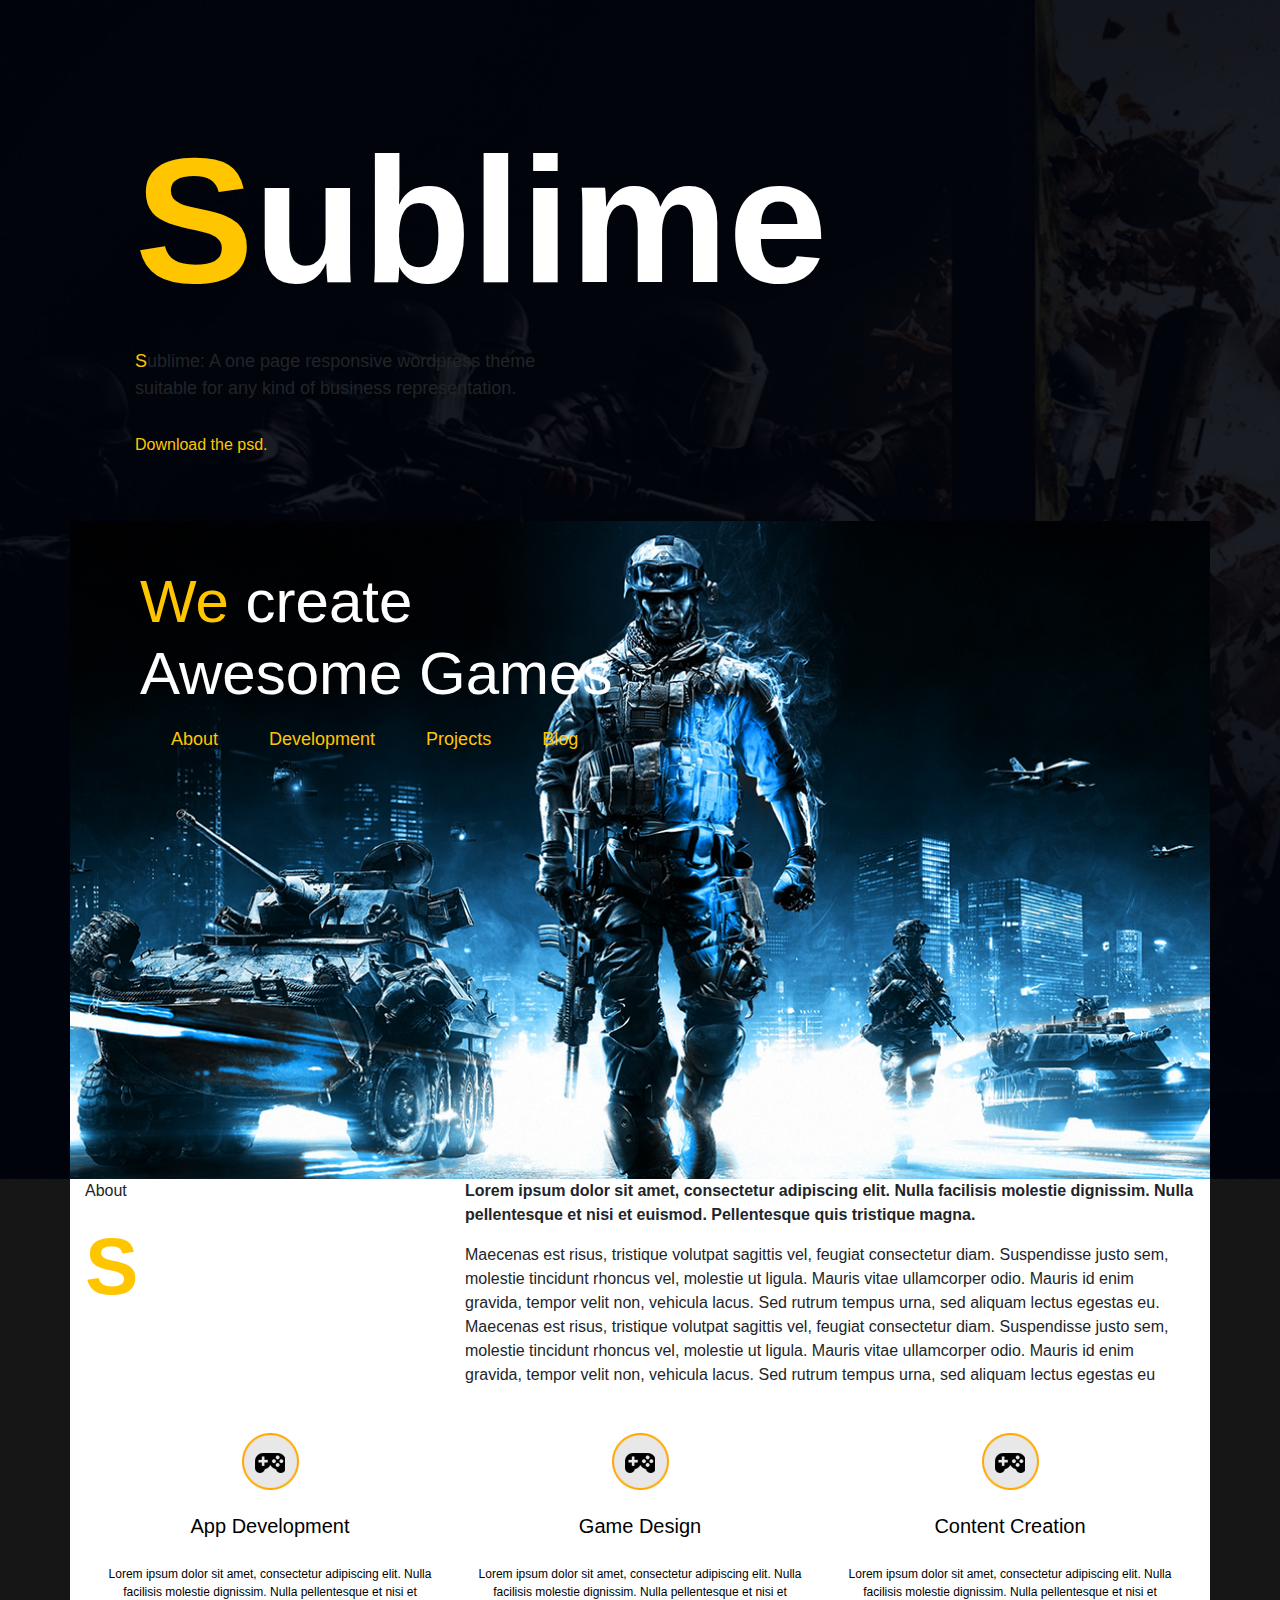
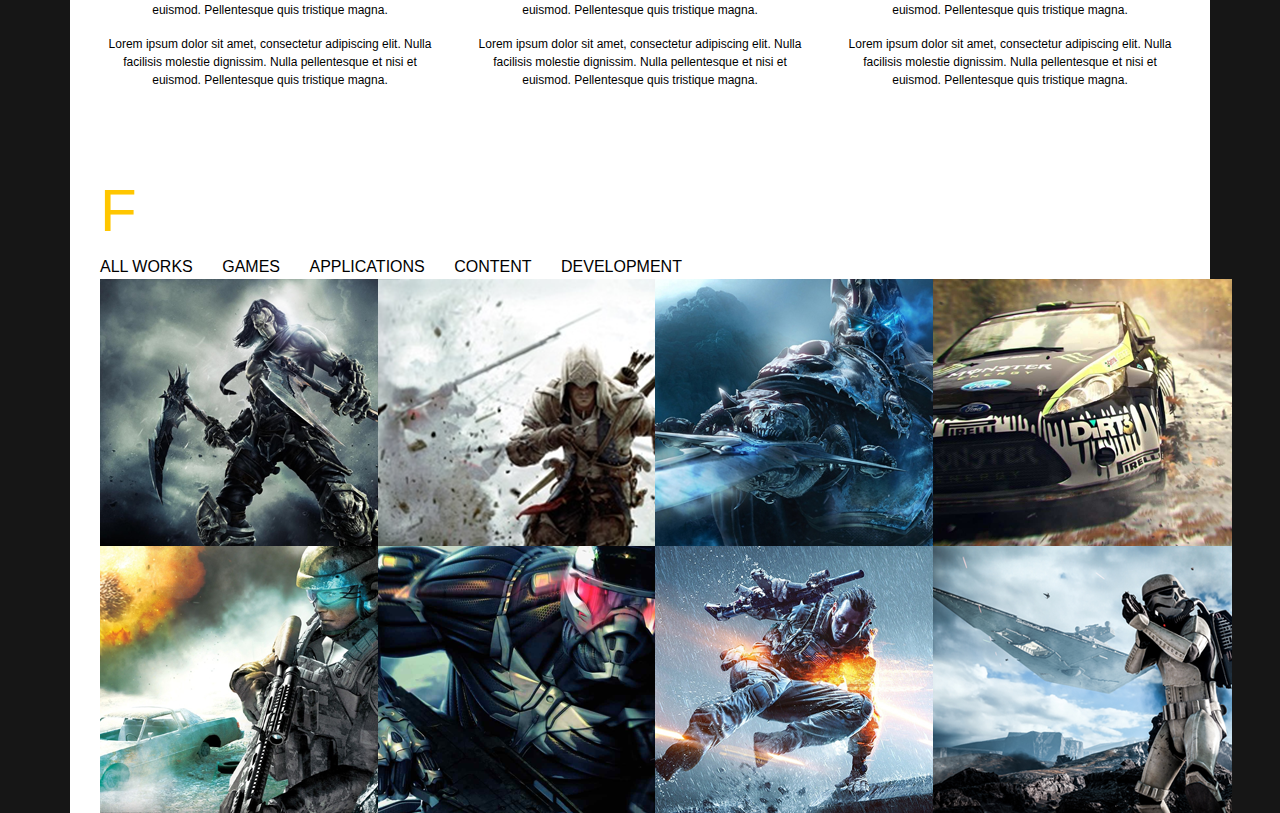
==== igrovoiwebsite/html/index.html @ cd85d135 "фоны" ====
<!DOCTYPE html>
<html lang="en">

<head>
  <meta charset="UTF-8">
  <meta name="viewport" content="width=device-width, initial-scale=1.0">
  <meta http-equiv="X-UA-Compatible" content="ie=edge">
  <title>Document</title>
  <meta name="viewport" content="width=device-width, initial-scale=1, shrink-to-fit=no">
  <link rel="stylesheet" href="https://stackpath.bootstrapcdn.com/bootstrap/4.3.1/css/bootstrap.min.css"
    integrity="sha384-ggOyR0iXCbMQv3Xipma34MD+dH/1fQ784/j6cY/iJTQUOhcWr7x9JvoRxT2MZw1T" crossorigin="anonymous">
  <link rel="stylesheet" href="../css/style.css">
</head>

<body>
  <div class="wrapper">
    <div class="container">
      <div class="row">
        <div class="col block">
          <H1><span>S</span>ublime </H1>
          <p><span>S</span>ublime: A one page responsive wordpress theme<br>
            suitable for any kind of business representation.</p>
          <span>Download the psd.</span>
        </div>
      </div>
    </div>
    <div class="menu-bar">
      <div class="container menu">
        <h3><span>We</span> create <br />
          Awesome Games</h3>
        <div class="col">
          <ul class="nav justify-content-start">
            <li class="nav-item">
              <a class="nav-link" href="#">About</a>
            </li>
            <li class="nav-item">
              <a class="nav-link" href="#">Development</a>
            </li>
            <li class="nav-item">
              <a class="nav-link" href="#">Projects</a>
            </li>
            <li class="nav-item">
              <a class="nav-link" href="#">Blog</a>
            </li>
          </ul>
        </div>
      </div>
    </div>
  </div>
  <div class="mainSections container-fluid">
    <div class="container bgSection">
      <div class="row">
        <div class="col col-md-4">
          <p>About</p>
          <h2><span>S</span>ublime</h2>
        </div>
        <div class="col col-md-8">
          <p><b>Lorem ipsum dolor sit amet, consectetur adipiscing elit.
              Nulla facilisis molestie dignissim. Nulla pellentesque et nisi et euismod.
              Pellentesque quis tristique magna.</b></p>
          <p>Maecenas est risus, tristique volutpat sagittis vel, feugiat consectetur diam.
            Suspendisse justo sem, molestie tincidunt rhoncus vel, molestie ut ligula.
            Mauris vitae ullamcorper odio. Mauris id enim gravida, tempor velit non, vehicula lacus.
            Sed rutrum tempus urna, sed aliquam lectus egestas eu.
            Maecenas est risus, tristique volutpat sagittis vel, feugiat consectetur diam.
            Suspendisse justo sem, molestie tincidunt rhoncus vel, molestie ut ligula.
            Mauris vitae ullamcorper odio. Mauris id enim gravida, tempor velit non, vehicula lacus.
            Sed rutrum tempus urna, sed aliquam lectus egestas eu</p>
        </div>
      </div>
      <div class="cards">
        <div class="container">
          <div class="row">
            <div class="col col-md-4"><img src="../img/2-layers.png" alt="">
              <h5>App Development</h5>
              <p>Lorem ipsum dolor sit amet, consectetur adipiscing elit.
                Nulla facilisis molestie dignissim. Nulla pellentesque et nisi et euismod.
                Pellentesque quis tristique magna.</p>
              <p>Lorem ipsum dolor sit amet, consectetur adipiscing elit.
                Nulla facilisis molestie dignissim. Nulla pellentesque et nisi et euismod.
                Pellentesque quis tristique magna.</p>
            </div>
            <div class="col col-md-4"><img src="../img/2-layers.png" alt="">
              <h5>Game Design</h5>
              <p>Lorem ipsum dolor sit amet, consectetur adipiscing elit.
                Nulla facilisis molestie dignissim. Nulla pellentesque et nisi et euismod.
                Pellentesque quis tristique magna.</p>
              <p>Lorem ipsum dolor sit amet, consectetur adipiscing elit.
                Nulla facilisis molestie dignissim. Nulla pellentesque et nisi et euismod.
                Pellentesque quis tristique magna.</p>
            </div>
            <div class="col col-md-4"><img src="../img/2-layers.png" alt="">
              <h5>Content Creation</h5>
              <p>Lorem ipsum dolor sit amet, consectetur adipiscing elit.
                Nulla facilisis molestie dignissim. Nulla pellentesque et nisi et euismod.
                Pellentesque quis tristique magna.</p>
              <p>Lorem ipsum dolor sit amet, consectetur adipiscing elit.
                Nulla facilisis molestie dignissim. Nulla pellentesque et nisi et euismod.
                Pellentesque quis tristique magna.</p>
            </div>
          </div>
        </div>
      </div>
      <div class="feature">
        <div class="container">
          <div class="row">
            <div class="col">
              <h3><span>F</span>eatured Projects</h3>
              <a href="#">ALL WORKS</a>
              <a href="#">GAMES </a>
              <a href="#">APPLICATIONS</a>
              <a href="#">CONTENT</a>
              <a href="#">DEVELOPMENT</a>
            </div>
          </div>
        </div>
      </div>
      <div class="project">
        <div class="container">
          <div class="row">
            <div class="col col-lg-3 col-md-3"><img src="../img/Layer_10.png" alt=""></div>
            <div class="col col-lg-3 col-md-3"><img src="../img/Layer_11.png" alt=""></div>
            <div class="col col-lg-3 col-md-3"><img src="../img/Layer_12.png" alt=""></div>
            <div class="col col-lg-3 col-md-3"><img src="../img/Layer_13.png" alt=""></div>
            <div class="col col-lg-3 col-md-3"><img src="../img/Layer_14.png" alt=""></div>
            <div class="col col-lg-3 col-md-3"><img src="../img/Layer_15.png" alt=""></div>
            <div class="col col-lg-3 col-md-3"><img src="../img/Layer_16.png" alt=""></div>
            <div class="col col-lg-3 col-md-3"><img src="../img/Layer_17.png" alt=""></div>
          </div>
        </div>
      </div>
    </div>
  </div>


  <script src="https://code.jquery.com/jquery-3.3.1.slim.min.js"
    integrity="sha384-q8i/X+965DzO0rT7abK41JStQIAqVgRVzpbzo5smXKp4YfRvH+8abtTE1Pi6jizo" crossorigin="anonymous">
  </script>
  <script src="https://cdnjs.cloudflare.com/ajax/libs/popper.js/1.14.7/umd/popper.min.js"
    integrity="sha384-UO2eT0CpHqdSJQ6hJty5KVphtPhzWj9WO1clHTMGa3JDZwrnQq4sF86dIHNDz0W1" crossorigin="anonymous">
  </script>
  <script src="https://stackpath.bootstrapcdn.com/bootstrap/4.3.1/js/bootstrap.min.js"
    integrity="sha384-JjSmVgyd0p3pXB1rRibZUAYoIIy6OrQ6VrjIEaFf/nJGzIxFDsf4x0xIM+B07jRM" crossorigin="anonymous">
  </script>
</body>

</html>
---- igrovoiwebsite/css/style.css ----
body {
    font-family: "Myriad Pro"sans-serif;
}

h1,h2,h3,h4,h5,h6 {
    color: #ffffff;
}

h1 {
    font-size: 178px;
    font-weight: 700;
}

h2 {
    font-size: 80px;
    font-weight: 700;
}

h3 {
    font-size: 60px;
    font-weight: 400;
}

h4 {
    font-size: 30px;
}

span {
    color: #ffc600;
}

a {
    text-decoration: none;
}

.wrapper {
    background: url(../img/background1.png) no-repeat, rgba(0, 4, 12);
    background-size: cover, cover;
}

.block {
    padding-top: 114px;
    display: block;
    padding-left: 65px;
}

.block p {

    font-size: 18px;
    font-weight: 400;
    padding-top: 12px;
    padding-bottom: 15px;
}

.menu {
    background: url(../img/Layer_5.png) no-repeat center;
    background-size: cover;
    margin-top: 64px;
    padding-bottom: 418px;
    padding-top: 45px;
    padding-left: 70px;
}

.nav a {
    color: #ffc600;
    font-size: 18px;
    padding-right: 35px;
}

.nav a:hover {
    color: #ffffff;
    text-decoration: underline;
}

.mainSections{
    background:#161616;
}

.bgSection{
    background:#ffffff;
}

.about p {
    color: #717171;
    font-size: 30px;
    font-weight: 400;
    padding-top: 40px;
    font-size: 14px;
}

.about h2 {
    color: #000000;
    padding-bottom: 20px;
    box-sizing: border-box;
}

.cards {
    text-align: center;
    padding-top: 30px;
    padding-bottom: 70px;
}

.cards h5 {
    color: #000000;
    padding-top: 24px;
    padding-bottom: 19px;
}

.cards p {
    font-size: 12px;
    color: #000000;
}

.feature a {
    color: #000000;
    padding-right: 25px;
    padding-bottom: 26px;
}
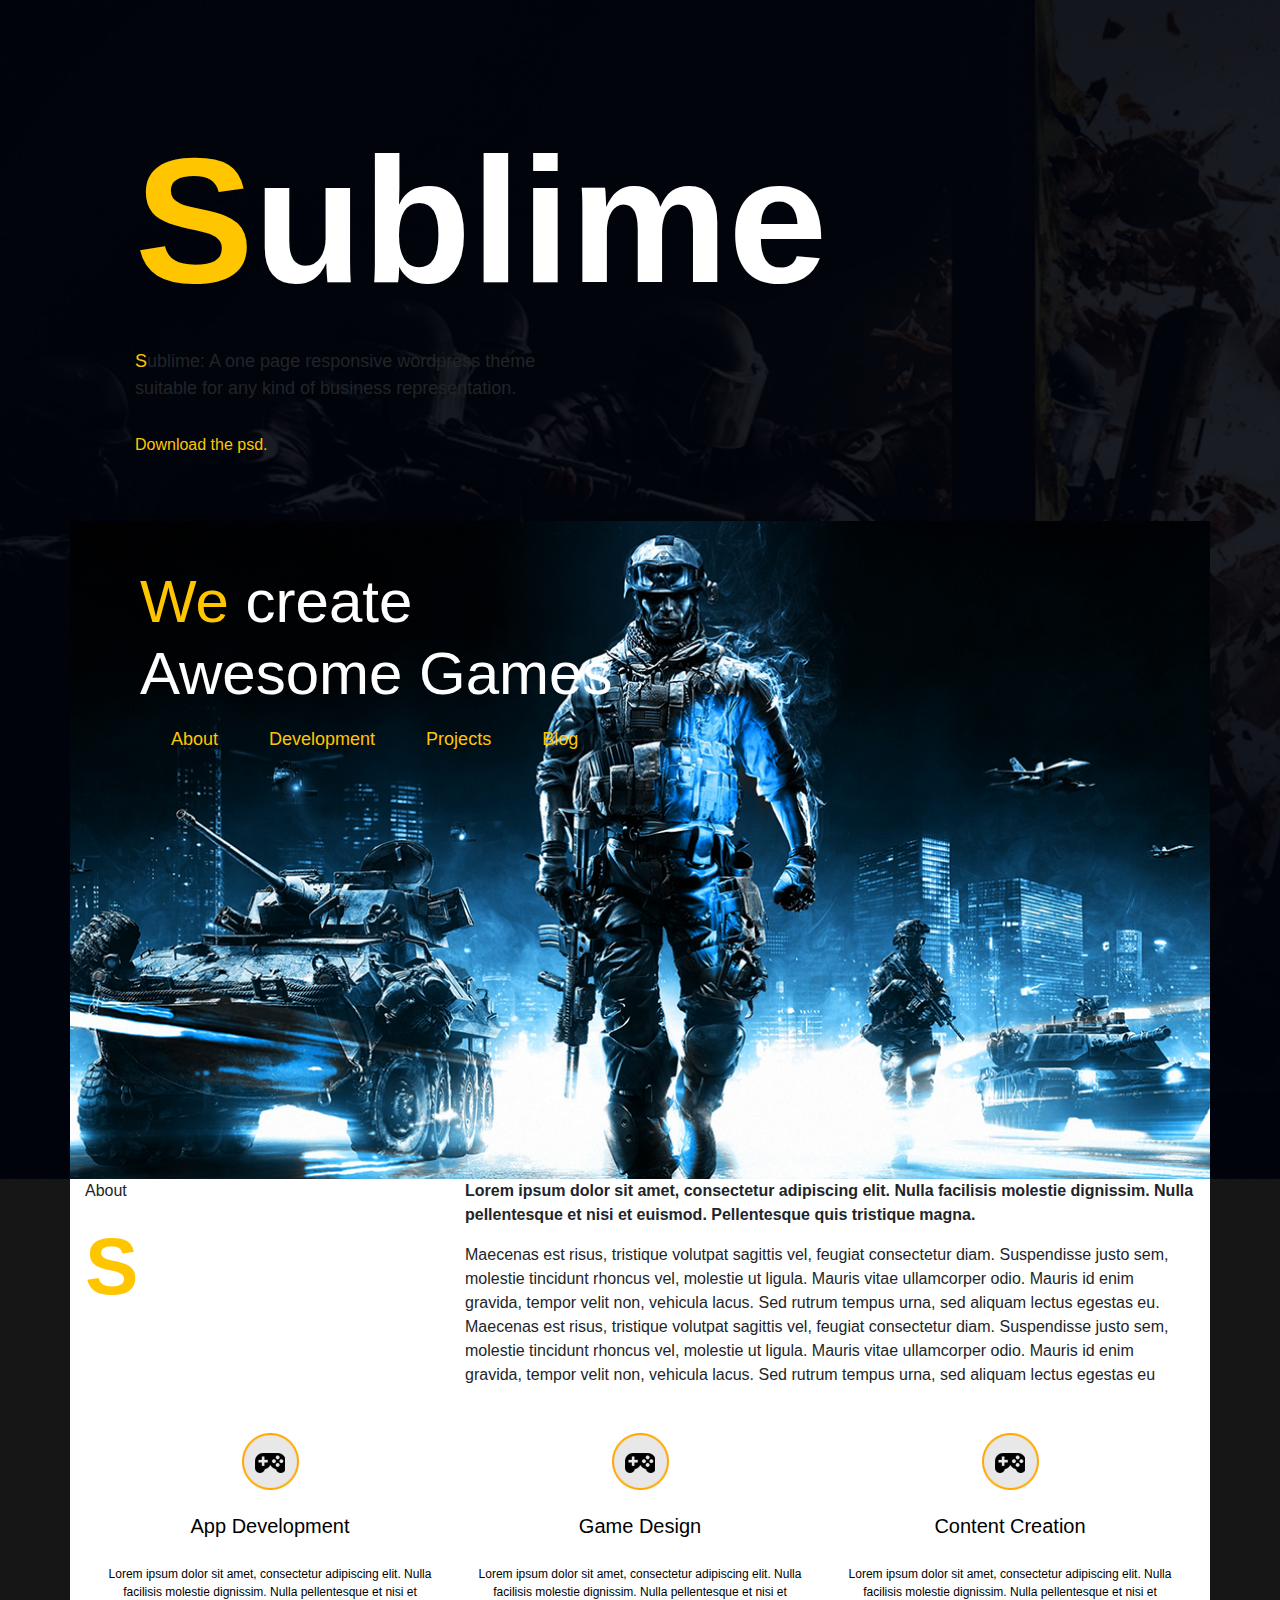
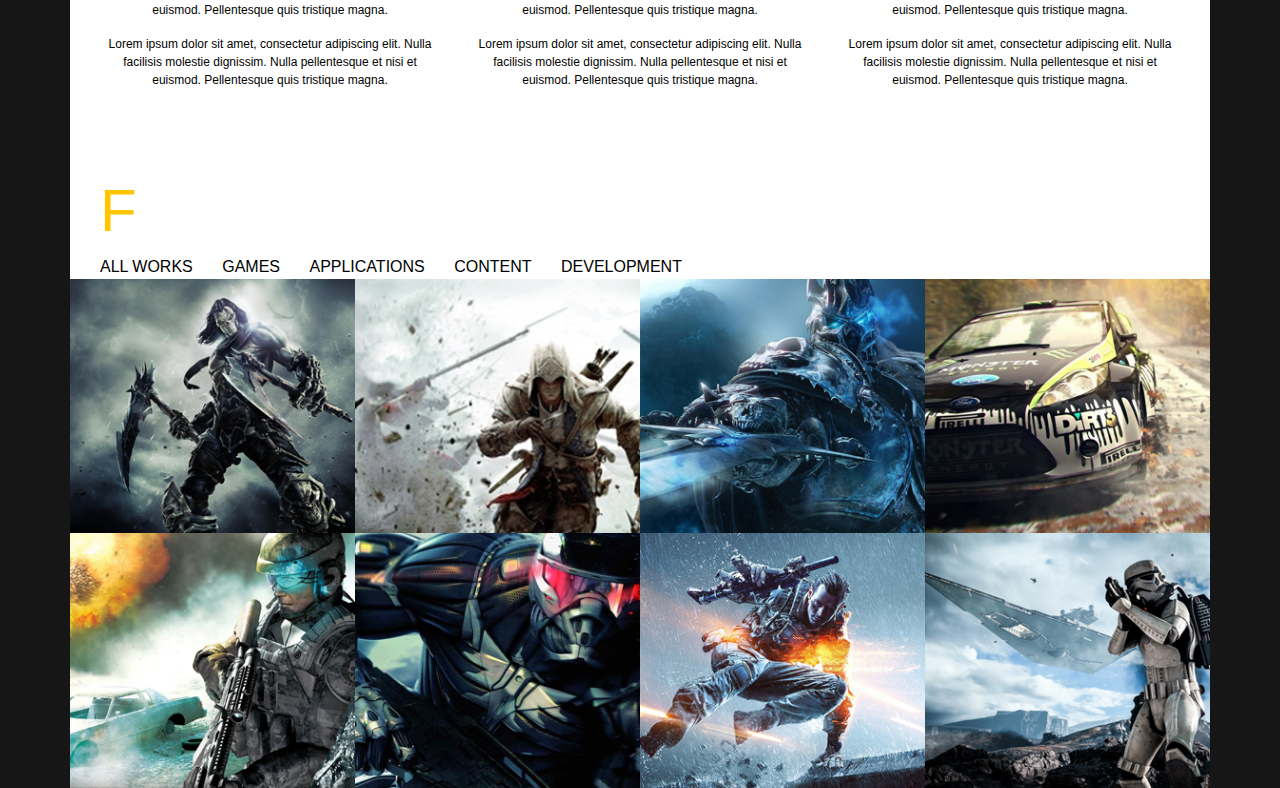
==== commit 3f4a6404: "Фикс уехавших картинок в featured projects" ====
--- a/igrovoiwebsite/html/index.html
+++ b/igrovoiwebsite/html/index.html
@@ -116,17 +116,16 @@
         </div>
       </div>
       <div class="project">
-        <div class="container">
-          <div class="row">
-            <div class="col col-lg-3 col-md-3"><img src="../img/Layer_10.png" alt=""></div>
-            <div class="col col-lg-3 col-md-3"><img src="../img/Layer_11.png" alt=""></div>
-            <div class="col col-lg-3 col-md-3"><img src="../img/Layer_12.png" alt=""></div>
-            <div class="col col-lg-3 col-md-3"><img src="../img/Layer_13.png" alt=""></div>
-            <div class="col col-lg-3 col-md-3"><img src="../img/Layer_14.png" alt=""></div>
-            <div class="col col-lg-3 col-md-3"><img src="../img/Layer_15.png" alt=""></div>
-            <div class="col col-lg-3 col-md-3"><img src="../img/Layer_16.png" alt=""></div>
-            <div class="col col-lg-3 col-md-3"><img src="../img/Layer_17.png" alt=""></div>
-          </div>
+        <div class="row">
+          <div class="col col-lg-3 col-md-3"><img src="../img/Layer_10.png" alt=""></div>
+          <div class="col col-lg-3 col-md-3"><img src="../img/Layer_11.png" alt=""></div>
+          <div class="col col-lg-3 col-md-3"><img src="../img/Layer_12.png" alt=""></div>
+          <div class="col col-lg-3 col-md-3"><img src="../img/Layer_13.png" alt=""></div>
+          <div class="col col-lg-3 col-md-3"><img src="../img/Layer_14.png" alt=""></div>
+          <div class="col col-lg-3 col-md-3"><img src="../img/Layer_15.png" alt=""></div>
+          <div class="col col-lg-3 col-md-3"><img src="../img/Layer_16.png" alt=""></div>
+          <div class="col col-lg-3 col-md-3"><img src="../img/Layer_17.png" alt=""></div>
+        </div>
         </div>
       </div>
     </div>
--- a/igrovoiwebsite/css/style.css
+++ b/igrovoiwebsite/css/style.css
@@ -115,4 +115,14 @@
     color: #000000;
     padding-right: 25px;
     padding-bottom: 26px;
+}
+
+.project .col {
+    padding-left: 0px;
+    padding-right: 0px;
+}
+
+.project .col img {
+    width: 100%;
+    height: 100%;
 }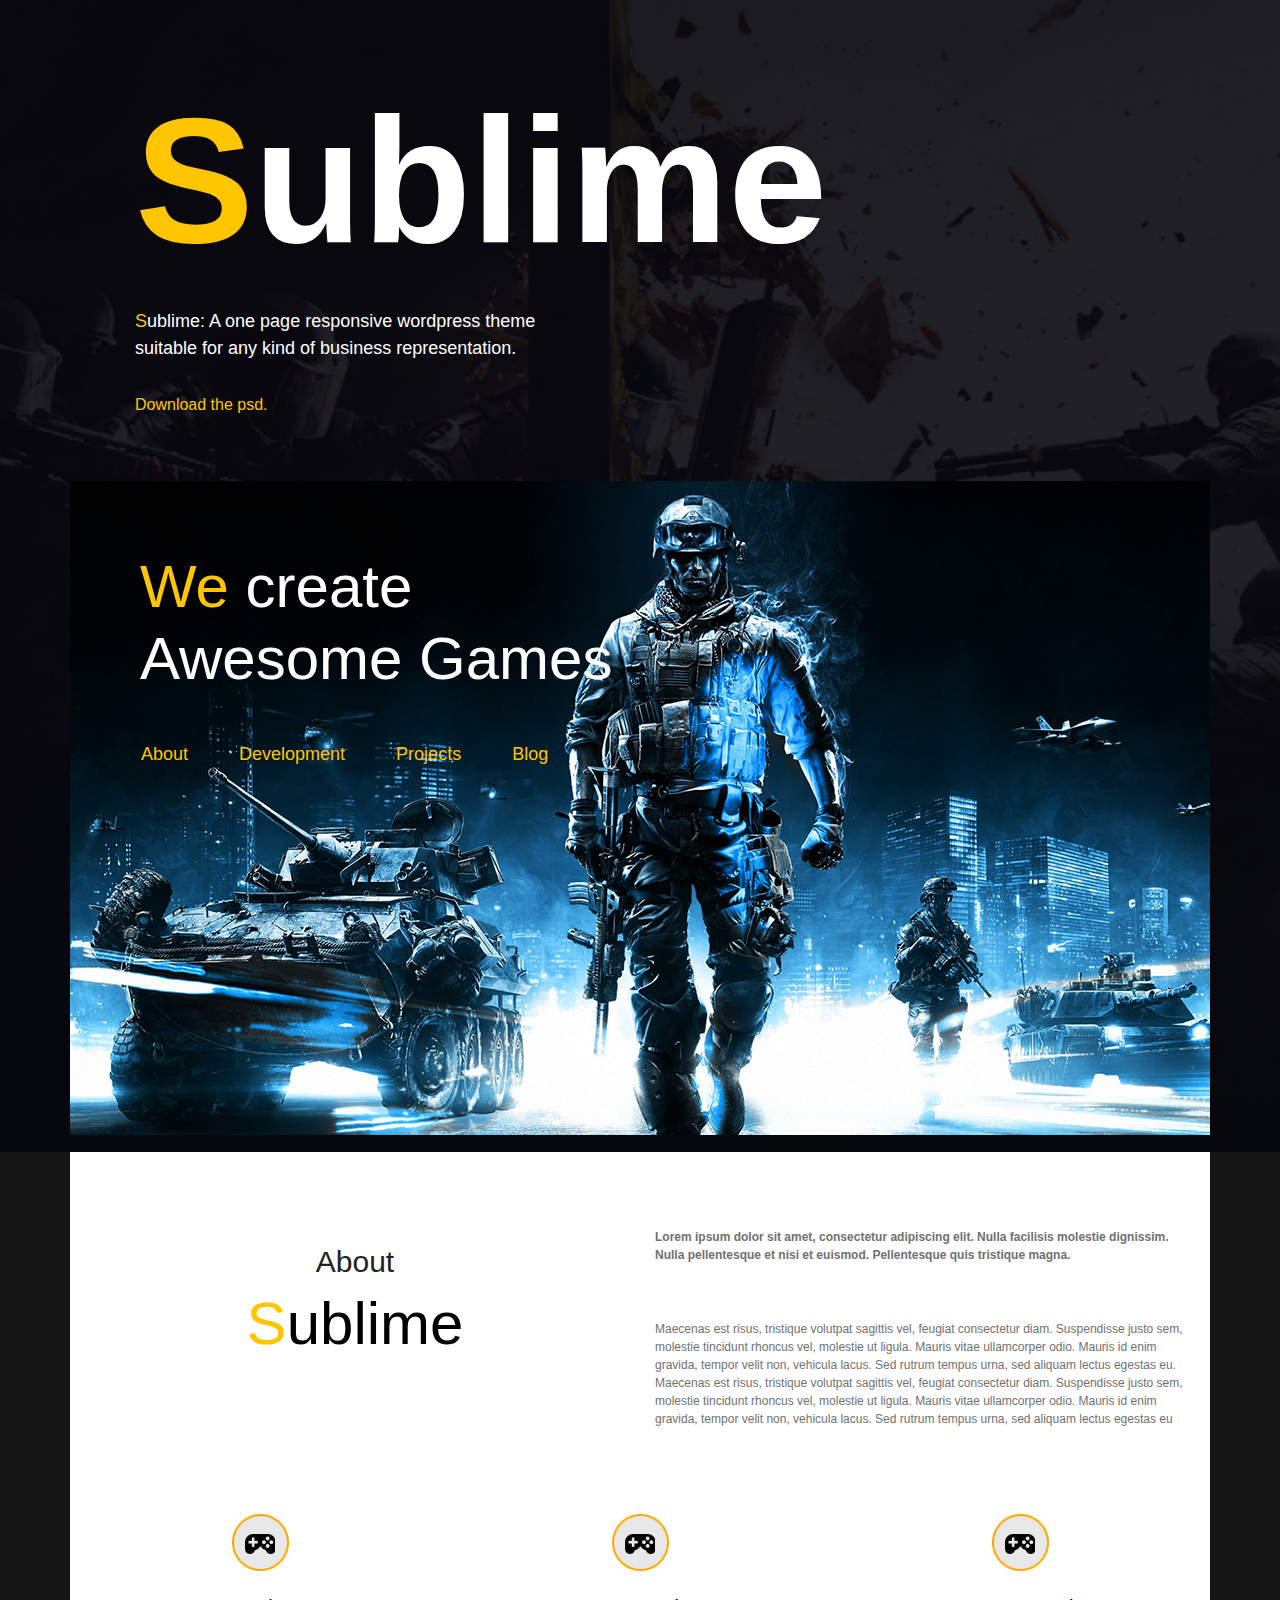
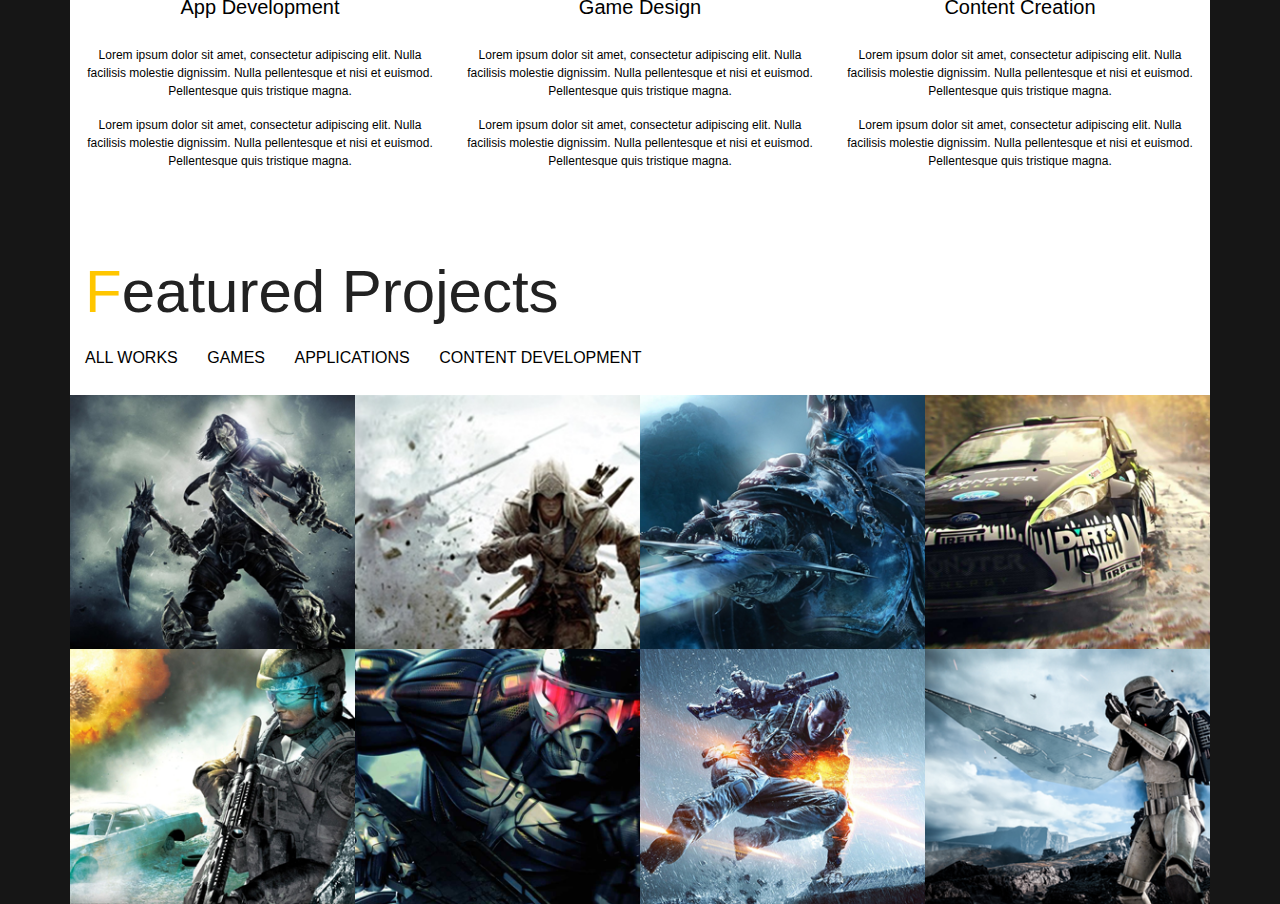
==== commit 3f84bc5d: "3секции" ====
--- a/igrovoiwebsite/html/index.html
+++ b/igrovoiwebsite/html/index.html
@@ -1,6 +1,5 @@
 <!DOCTYPE html>
 <html lang="en">
-
 <head>
   <meta charset="UTF-8">
   <meta name="viewport" content="width=device-width, initial-scale=1.0">
@@ -11,25 +10,30 @@
     integrity="sha384-ggOyR0iXCbMQv3Xipma34MD+dH/1fQ784/j6cY/iJTQUOhcWr7x9JvoRxT2MZw1T" crossorigin="anonymous">
   <link rel="stylesheet" href="../css/style.css">
 </head>
-
 <body>
   <div class="wrapper">
-    <div class="container">
+    <div class="container block">
       <div class="row">
-        <div class="col block">
+        <div class="col col-ld-12 col-md-12 col-sm-12">
           <H1><span>S</span>ublime </H1>
+        </div>
+        <div class="col col-ld-12 col-md-12 col-sm-12">
           <p><span>S</span>ublime: A one page responsive wordpress theme<br>
             suitable for any kind of business representation.</p>
+        </div>
+        <div class="col col-ld-12 col-md-12 col-sm-12">
           <span>Download the psd.</span>
         </div>
       </div>
     </div>
-    <div class="menu-bar">
-      <div class="container menu">
-        <h3><span>We</span> create <br />
-          Awesome Games</h3>
-        <div class="col">
-          <ul class="nav justify-content-start">
+    <div class="container menu">
+      <div class="row">
+        <div class="col col-ld-12 col-md-12 col-sm-12">
+          <h3><span>We</span> create <br />
+            Awesome Games</h3>
+        </div>
+        <div class="col col-ld-12 col-md-12 col-sm-12 link">
+          <ul class="nav">
             <li class="nav-item">
               <a class="nav-link" href="#">About</a>
             </li>
@@ -49,69 +53,66 @@
   </div>
   <div class="mainSections container-fluid">
     <div class="container bgSection">
-      <div class="row">
-        <div class="col col-md-4">
-          <p>About</p>
-          <h2><span>S</span>ublime</h2>
-        </div>
-        <div class="col col-md-8">
-          <p><b>Lorem ipsum dolor sit amet, consectetur adipiscing elit.
-              Nulla facilisis molestie dignissim. Nulla pellentesque et nisi et euismod.
-              Pellentesque quis tristique magna.</b></p>
-          <p>Maecenas est risus, tristique volutpat sagittis vel, feugiat consectetur diam.
-            Suspendisse justo sem, molestie tincidunt rhoncus vel, molestie ut ligula.
-            Mauris vitae ullamcorper odio. Mauris id enim gravida, tempor velit non, vehicula lacus.
-            Sed rutrum tempus urna, sed aliquam lectus egestas eu.
-            Maecenas est risus, tristique volutpat sagittis vel, feugiat consectetur diam.
-            Suspendisse justo sem, molestie tincidunt rhoncus vel, molestie ut ligula.
-            Mauris vitae ullamcorper odio. Mauris id enim gravida, tempor velit non, vehicula lacus.
-            Sed rutrum tempus urna, sed aliquam lectus egestas eu</p>
+      <div class="about">
+        <div class="row">
+          <div class="col col-md-6 sublime">
+            <h4>About</h4>
+            <h3><span>S</span>ublime</h3>
+          </div>
+          <div class="col col-md-6 sublime">
+            <p><b>Lorem ipsum dolor sit amet, consectetur adipiscing elit.
+                Nulla facilisis molestie dignissim. Nulla pellentesque et nisi et euismod.
+                Pellentesque quis tristique magna.</b></p>
+            <p>Maecenas est risus, tristique volutpat sagittis vel, feugiat consectetur diam.
+              Suspendisse justo sem, molestie tincidunt rhoncus vel, molestie ut ligula.
+              Mauris vitae ullamcorper odio. Mauris id enim gravida, tempor velit non, vehicula lacus.
+              Sed rutrum tempus urna, sed aliquam lectus egestas eu.
+              Maecenas est risus, tristique volutpat sagittis vel, feugiat consectetur diam.
+              Suspendisse justo sem, molestie tincidunt rhoncus vel, molestie ut ligula.
+              Mauris vitae ullamcorper odio. Mauris id enim gravida, tempor velit non, vehicula lacus.
+              Sed rutrum tempus urna, sed aliquam lectus egestas eu</p>
+          </div>
         </div>
       </div>
       <div class="cards">
-        <div class="container">
-          <div class="row">
-            <div class="col col-md-4"><img src="../img/2-layers.png" alt="">
-              <h5>App Development</h5>
-              <p>Lorem ipsum dolor sit amet, consectetur adipiscing elit.
-                Nulla facilisis molestie dignissim. Nulla pellentesque et nisi et euismod.
-                Pellentesque quis tristique magna.</p>
-              <p>Lorem ipsum dolor sit amet, consectetur adipiscing elit.
-                Nulla facilisis molestie dignissim. Nulla pellentesque et nisi et euismod.
-                Pellentesque quis tristique magna.</p>
-            </div>
-            <div class="col col-md-4"><img src="../img/2-layers.png" alt="">
-              <h5>Game Design</h5>
-              <p>Lorem ipsum dolor sit amet, consectetur adipiscing elit.
-                Nulla facilisis molestie dignissim. Nulla pellentesque et nisi et euismod.
-                Pellentesque quis tristique magna.</p>
-              <p>Lorem ipsum dolor sit amet, consectetur adipiscing elit.
-                Nulla facilisis molestie dignissim. Nulla pellentesque et nisi et euismod.
-                Pellentesque quis tristique magna.</p>
-            </div>
-            <div class="col col-md-4"><img src="../img/2-layers.png" alt="">
-              <h5>Content Creation</h5>
-              <p>Lorem ipsum dolor sit amet, consectetur adipiscing elit.
-                Nulla facilisis molestie dignissim. Nulla pellentesque et nisi et euismod.
-                Pellentesque quis tristique magna.</p>
-              <p>Lorem ipsum dolor sit amet, consectetur adipiscing elit.
-                Nulla facilisis molestie dignissim. Nulla pellentesque et nisi et euismod.
-                Pellentesque quis tristique magna.</p>
-            </div>
+        <div class="row">
+          <div class="col col-md-4"><img src="../img/2-layers.png" alt="">
+            <h5>App Development</h5>
+            <p>Lorem ipsum dolor sit amet, consectetur adipiscing elit.
+              Nulla facilisis molestie dignissim. Nulla pellentesque et nisi et euismod.
+              Pellentesque quis tristique magna.</p>
+            <p>Lorem ipsum dolor sit amet, consectetur adipiscing elit.
+              Nulla facilisis molestie dignissim. Nulla pellentesque et nisi et euismod.
+              Pellentesque quis tristique magna.</p>
+          </div>
+          <div class="col col-md-4"><img src="../img/2-layers.png" alt="">
+            <h5>Game Design</h5>
+            <p>Lorem ipsum dolor sit amet, consectetur adipiscing elit.
+              Nulla facilisis molestie dignissim. Nulla pellentesque et nisi et euismod.
+              Pellentesque quis tristique magna.</p>
+            <p>Lorem ipsum dolor sit amet, consectetur adipiscing elit.
+              Nulla facilisis molestie dignissim. Nulla pellentesque et nisi et euismod.
+              Pellentesque quis tristique magna.</p>
+          </div>
+          <div class="col col-md-4"><img src="../img/2-layers.png" alt="">
+            <h5>Content Creation</h5>
+            <p>Lorem ipsum dolor sit amet, consectetur adipiscing elit.
+              Nulla facilisis molestie dignissim. Nulla pellentesque et nisi et euismod.
+              Pellentesque quis tristique magna.</p>
+            <p>Lorem ipsum dolor sit amet, consectetur adipiscing elit.
+              Nulla facilisis molestie dignissim. Nulla pellentesque et nisi et euismod.
+              Pellentesque quis tristique magna.</p>
           </div>
         </div>
       </div>
       <div class="feature">
-        <div class="container">
-          <div class="row">
-            <div class="col">
-              <h3><span>F</span>eatured Projects</h3>
-              <a href="#">ALL WORKS</a>
-              <a href="#">GAMES </a>
-              <a href="#">APPLICATIONS</a>
-              <a href="#">CONTENT</a>
-              <a href="#">DEVELOPMENT</a>
-            </div>
+        <div class="row">
+          <div class="col">
+            <h3><span>F</span>eatured Projects</h3>
+            <a href="#">ALL WORKS</a>
+            <a href="#">GAMES </a>
+            <a href="#">APPLICATIONS</a>
+            <a href="#">CONTENT DEVELOPMENT</a>
           </div>
         </div>
       </div>
@@ -125,7 +126,6 @@
           <div class="col col-lg-3 col-md-3"><img src="../img/Layer_15.png" alt=""></div>
           <div class="col col-lg-3 col-md-3"><img src="../img/Layer_16.png" alt=""></div>
           <div class="col col-lg-3 col-md-3"><img src="../img/Layer_17.png" alt=""></div>
-        </div>
         </div>
       </div>
     </div>
--- a/igrovoiwebsite/css/style.css
+++ b/igrovoiwebsite/css/style.css
@@ -2,8 +2,11 @@
     font-family: "Myriad Pro"sans-serif;
 }
 
-h1,h2,h3,h4,h5,h6 {
+h1,h2,h3,h6 {
     color: #ffffff;
+}
+h4,h5,p {
+    color:#222;
 }
 
 h1 {
@@ -14,6 +17,7 @@
 h2 {
     font-size: 80px;
     font-weight: 700;
+
 }
 
 h3 {
@@ -23,6 +27,7 @@
 
 h4 {
     font-size: 30px;
+    font-weight: 400;
 }
 
 span {
@@ -34,33 +39,40 @@
 }
 
 .wrapper {
-    background: url(../img/background1.png) no-repeat, rgba(0, 4, 12);
-    background-size: cover, cover;
+    background: url(../img/background1.png) no-repeat center, rgba(8, 8, 15);
+    background-size:cover, cover;
+    width: 100%;
+    max-height: 128vh;
 }
 
 .block {
-    padding-top: 114px;
+    padding-top: 74px;
     display: block;
     padding-left: 65px;
 }
 
 .block p {
-
     font-size: 18px;
     font-weight: 400;
     padding-top: 12px;
     padding-bottom: 15px;
+    color: #fff;
 }
 
 .menu {
-    background: url(../img/Layer_5.png) no-repeat center;
-    background-size: cover;
+    background: url(../img/Layer_5.png);
+    background-repeat: no-repeat;
+    width: 100%;
+    height: 100%;
     margin-top: 64px;
-    padding-bottom: 418px;
-    padding-top: 45px;
+    padding-top: 70px;
+    padding-bottom: 495px;
     padding-left: 70px;
 }
-
+.link{
+    padding-left: 0px;
+    padding-top: 30px;
+}
 .nav a {
     color: #ffc600;
     font-size: 18px;
@@ -78,6 +90,7 @@
 
 .bgSection{
     background:#ffffff;
+    padding-top: 36px;
 }
 
 .about p {
@@ -85,18 +98,26 @@
     font-size: 30px;
     font-weight: 400;
     padding-top: 40px;
-    font-size: 14px;
+    font-size: 12px;
 }
 
-.about h2 {
+.about h3 {
     color: #000000;
     padding-bottom: 20px;
-    box-sizing: border-box;
+    
+}
+
+.sublime{
+display: flex;
+justify-content: center;
+align-items: center;
+flex-direction: column;
+padding: 0 auto;
 }
 
 .cards {
     text-align: center;
-    padding-top: 30px;
+    padding-top: 70px;
     padding-bottom: 70px;
 }
 
@@ -110,11 +131,21 @@
     font-size: 12px;
     color: #000000;
 }
-
+.feature{
+    padding-bottom: 25px;
+}
+.feature h3{
+    color:#222;
+    padding-bottom: 10px;
+}
 .feature a {
     color: #000000;
     padding-right: 25px;
     padding-bottom: 26px;
+}
+.feature a:hover{
+    border-bottom: #ffc600;
+    min-width: 25px;
 }
 
 .project .col {
@@ -125,4 +156,4 @@
 .project .col img {
     width: 100%;
     height: 100%;
-}+}
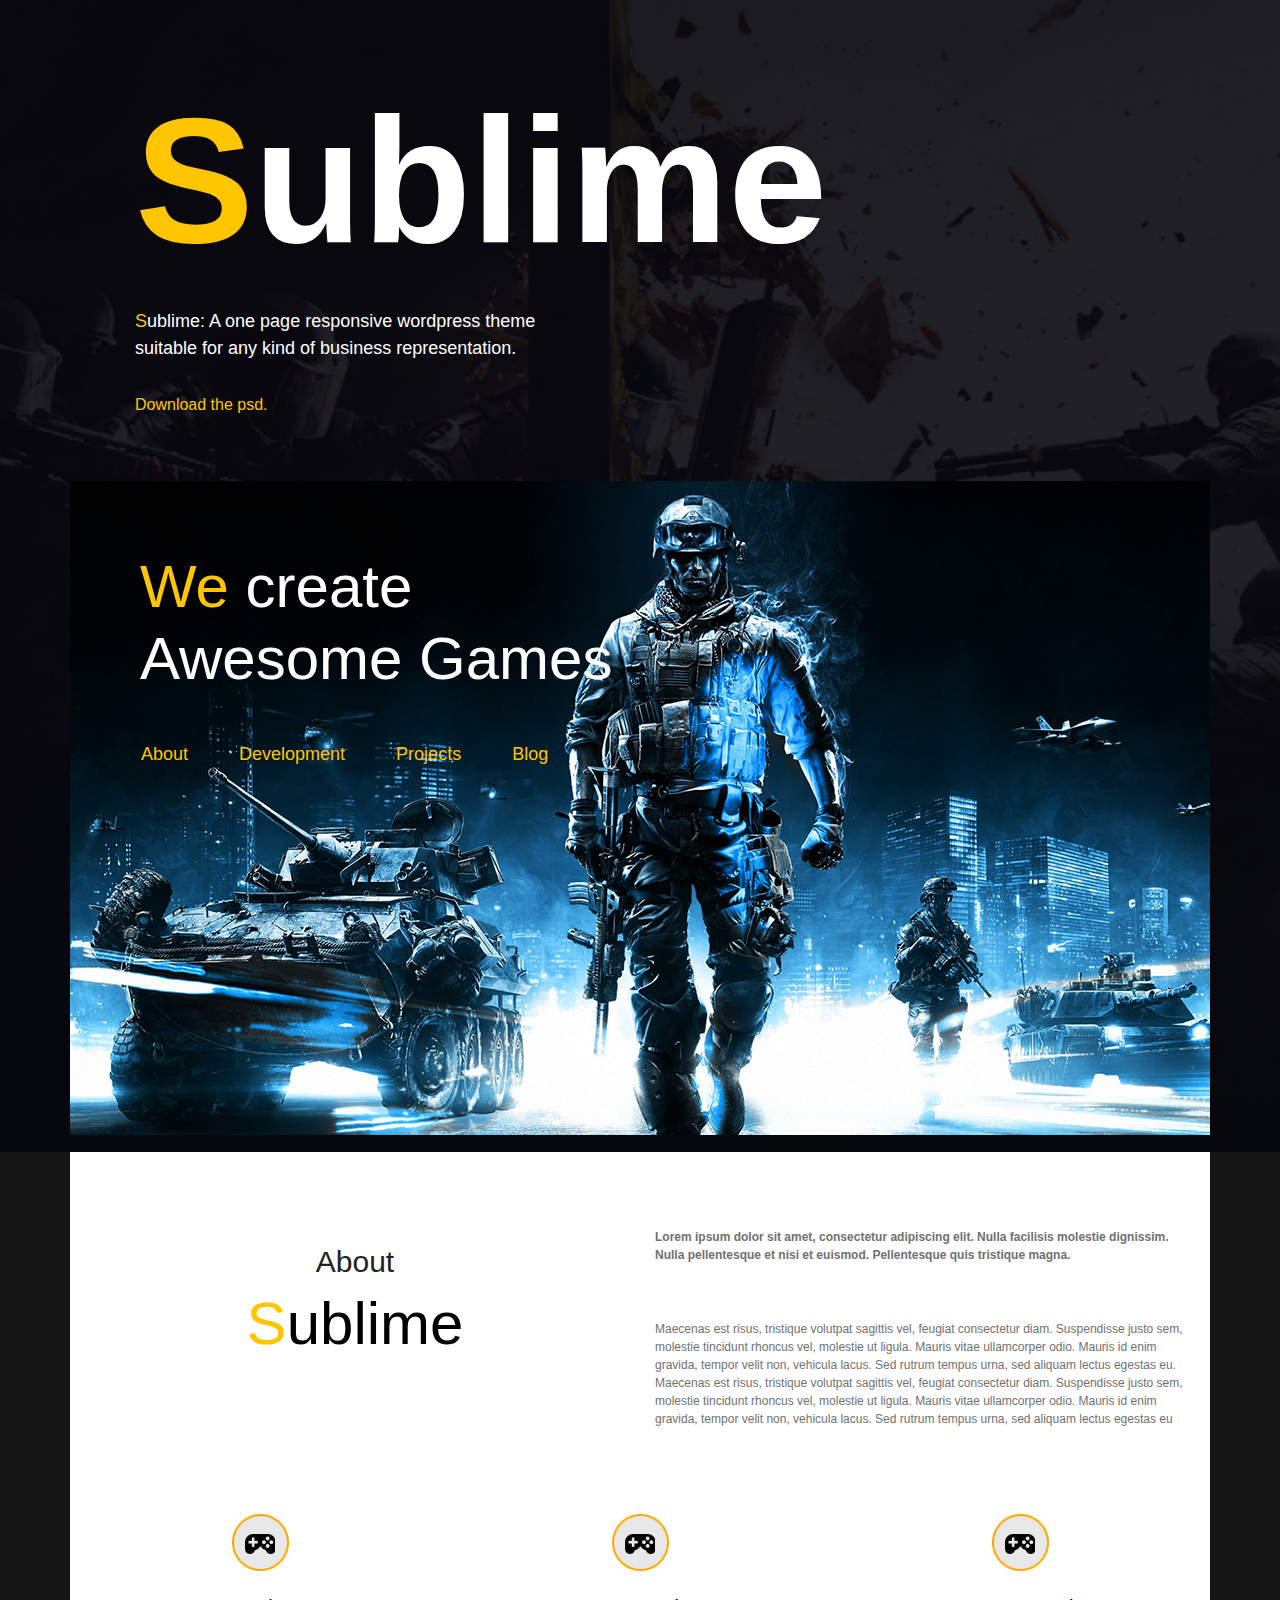
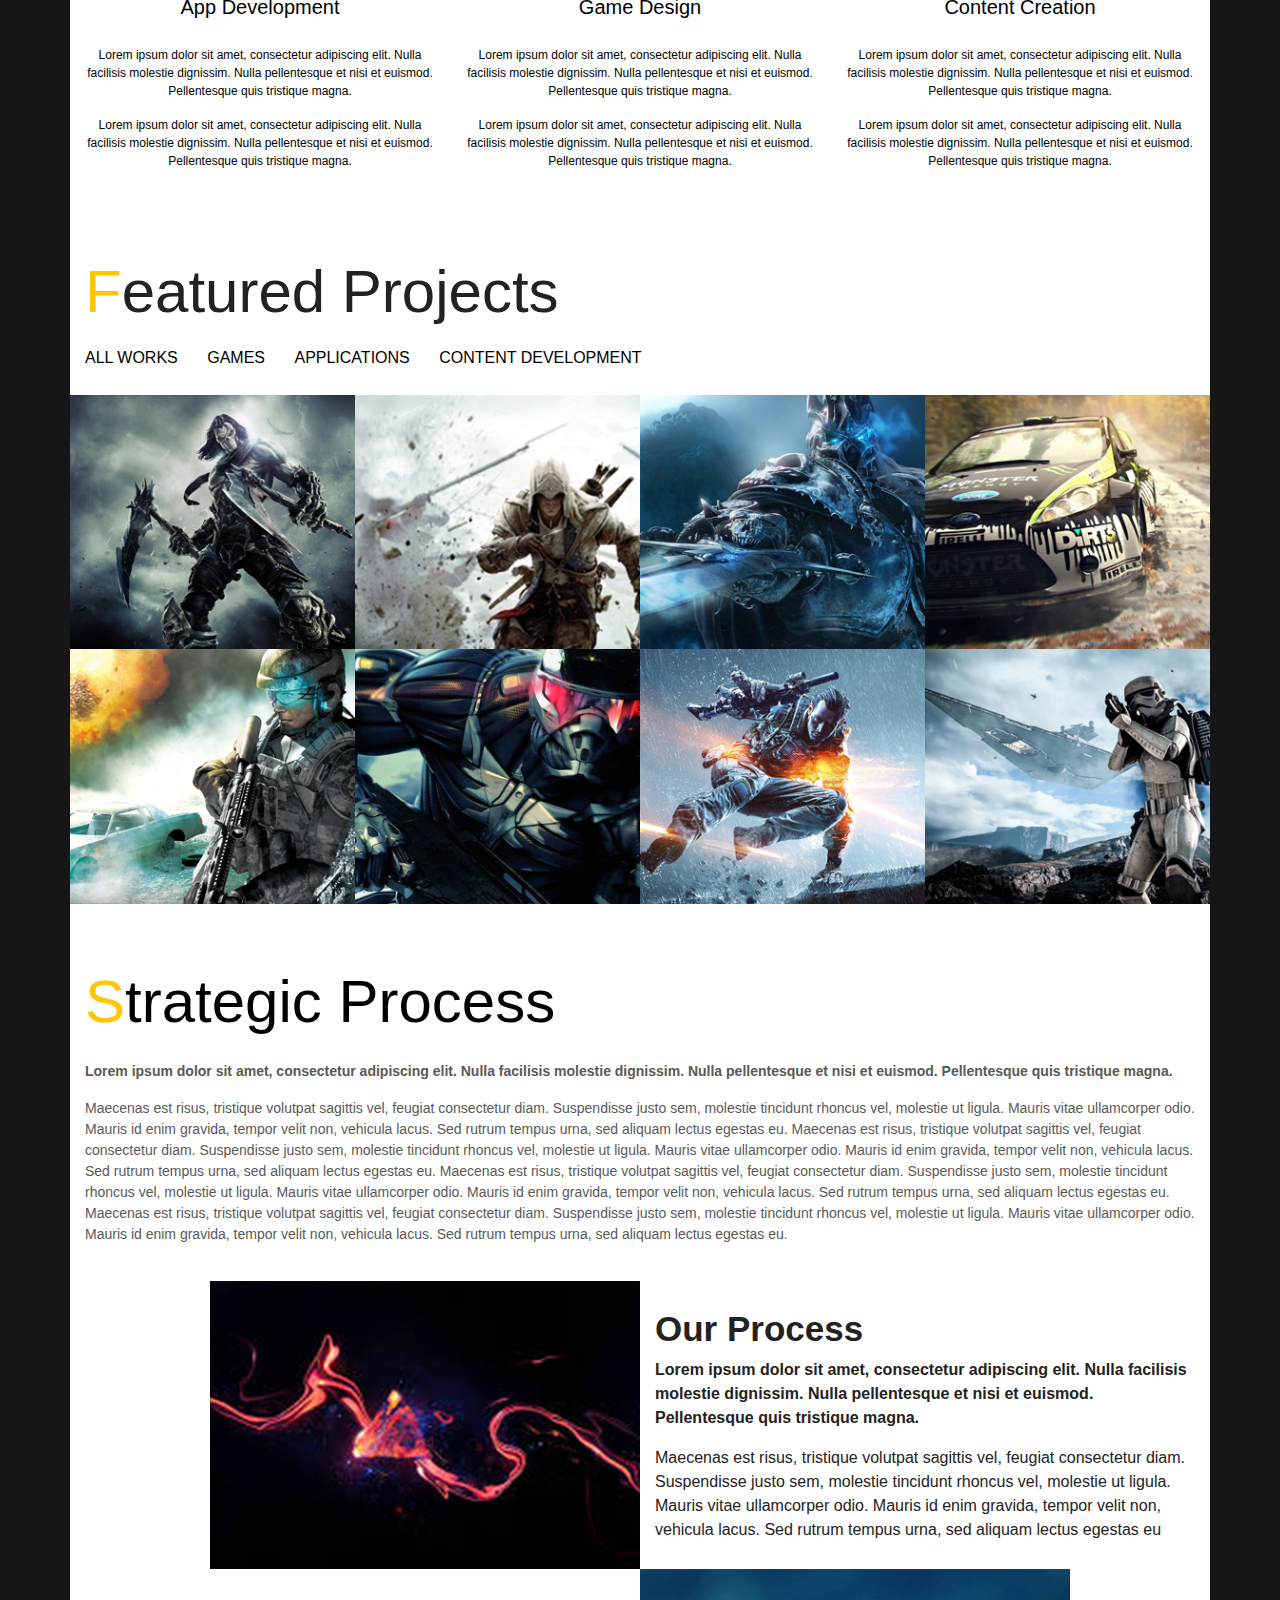
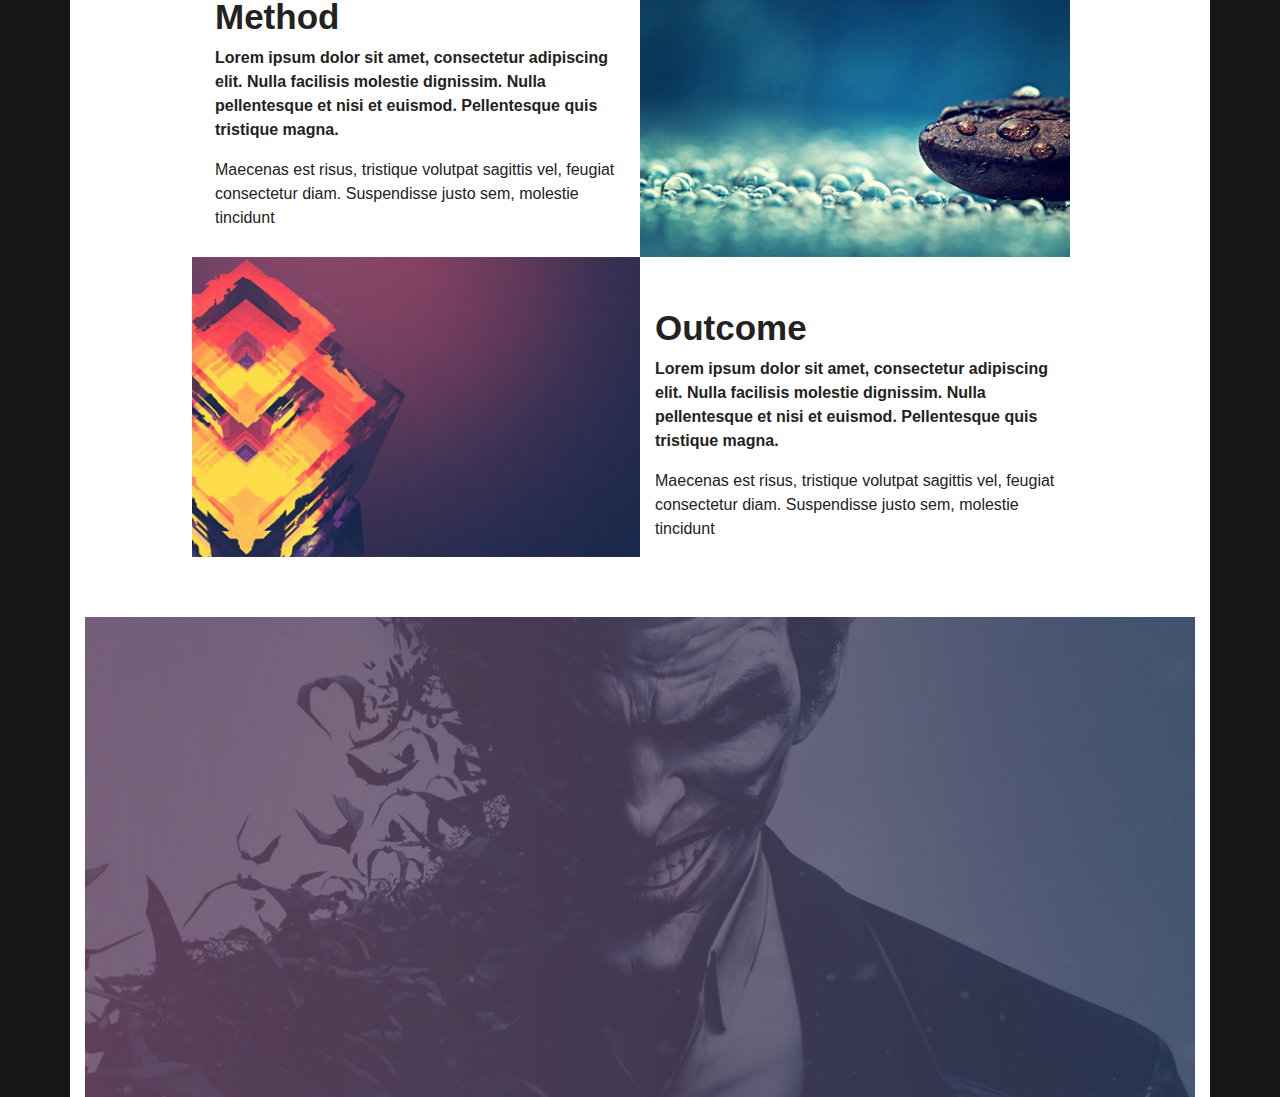
==== commit d7303e74: "4,5секция" ====
--- a/igrovoiwebsite/html/index.html
+++ b/igrovoiwebsite/html/index.html
@@ -12,7 +12,7 @@
 </head>
 <body>
   <div class="wrapper">
-    <div class="container block">
+    <div class="container header">
       <div class="row">
         <div class="col col-ld-12 col-md-12 col-sm-12">
           <H1><span>S</span>ublime </H1>
@@ -52,7 +52,7 @@
     </div>
   </div>
   <div class="mainSections container-fluid">
-    <div class="container bgSection">
+    <div class="bgSection container">
       <div class="about">
         <div class="row">
           <div class="col col-md-6 sublime">
@@ -119,16 +119,92 @@
       <div class="project">
         <div class="row">
           <div class="col col-lg-3 col-md-3"><img src="../img/Layer_10.png" alt=""></div>
-          <div class="col col-lg-3 col-md-3"><img src="../img/Layer_11.png" alt=""></div>
-          <div class="col col-lg-3 col-md-3"><img src="../img/Layer_12.png" alt=""></div>
-          <div class="col col-lg-3 col-md-3"><img src="../img/Layer_13.png" alt=""></div>
+          <div class="col col-lg-3 col-md-3"><img src="../img/Layer_11.png" alt="Assasin"></div>
+          <div class="col col-lg-3 col-md-3"><img src="../img/Layer_12.png" alt="lich"></div>
+          <div class="col col-lg-3 col-md-3"><img src="../img/Layer_13.png" alt="dirt3"></div>
           <div class="col col-lg-3 col-md-3"><img src="../img/Layer_14.png" alt=""></div>
           <div class="col col-lg-3 col-md-3"><img src="../img/Layer_15.png" alt=""></div>
           <div class="col col-lg-3 col-md-3"><img src="../img/Layer_16.png" alt=""></div>
-          <div class="col col-lg-3 col-md-3"><img src="../img/Layer_17.png" alt=""></div>
-        </div>
-      </div>
-    </div>
+          <div class="col col-lg-3 col-md-3"><img src="../img/Layer_17.png" alt="StarWars"></div>
+        </div>
+      </div>
+    
+    <div class="process">
+      <div class="row">
+        <div class="col col-lg-12 col-md-12">
+          <h3><span>S</span>trategic Process</h3>
+        </div>
+        <div class="col col-lg-12 col-md-12">
+          <p>
+            <b>Lorem ipsum dolor sit amet, consectetur adipiscing elit.
+             Nulla facilisis molestie dignissim. Nulla pellentesque et nisi et euismod.
+             Pellentesque quis tristique magna.</b>
+          </p>
+          <p>
+            Maecenas est risus, tristique volutpat sagittis vel, feugiat consectetur diam. Suspendisse justo sem, molestie tincidunt rhoncus vel, molestie ut ligula. Mauris vitae ullamcorper odio. Mauris id enim gravida, tempor velit non, vehicula lacus. Sed rutrum tempus urna, sed aliquam lectus egestas eu. Maecenas est risus, tristique volutpat sagittis vel, feugiat consectetur diam. Suspendisse justo sem, molestie tincidunt rhoncus vel, molestie ut ligula. Mauris vitae ullamcorper odio. Mauris id enim gravida, tempor velit non, vehicula lacus. Sed rutrum tempus urna, sed aliquam lectus egestas eu. Maecenas est risus, tristique volutpat sagittis vel, feugiat consectetur diam. Suspendisse justo sem, molestie tincidunt rhoncus vel, molestie ut ligula. Mauris vitae ullamcorper odio. Mauris id enim gravida, tempor velit non, vehicula lacus. Sed rutrum tempus urna, sed aliquam lectus egestas eu. Maecenas est risus, tristique volutpat sagittis vel, feugiat consectetur diam. Suspendisse justo sem, molestie tincidunt rhoncus vel, molestie ut ligula. Mauris vitae ullamcorper odio. Mauris id enim gravida, tempor velit non, vehicula lacus. Sed rutrum tempus urna, sed aliquam lectus egestas eu.
+          </p>
+        </div>
+        </div>
+      </div>
+        <div class="stratery">
+          <div class="row">
+        <div class="col col-lg-6 col-md-12 block">
+          <img src="../img/Layer_22.png" alt="">
+        </div>
+        <div class="col col-lg-6 col-md-12">
+          <h4>Our Process</h4>
+          <p>
+            <b>Lorem ipsum dolor sit amet, consectetur adipiscing elit. Nulla facilisis molestie dignissim. Nulla pellentesque et nisi et euismod. Pellentesque quis tristique magna.</b>
+          </p>
+          <p>
+            Maecenas est risus, tristique volutpat sagittis vel, feugiat consectetur diam. Suspendisse justo sem, molestie tincidunt rhoncus vel, molestie ut ligula. Mauris vitae ullamcorper odio. Mauris id enim gravida, tempor velit non, vehicula lacus. Sed rutrum tempus urna, sed aliquam lectus egestas eu
+          </p>
+        </div>
+        <div class="col col-lg-6 col-md-12 aside">
+          <h4>
+            Method
+          </h4>
+          <p>
+            <b>Lorem ipsum dolor sit amet, consectetur adipiscing elit. Nulla facilisis molestie dignissim. Nulla pellentesque et nisi et euismod. Pellentesque quis tristique magna.</b>
+          </p>
+          <p>
+            Maecenas est risus, tristique volutpat sagittis vel, feugiat consectetur diam. Suspendisse justo sem, molestie tincidunt 
+          </p>
+        </div>
+        <div class="col col-lg-6 col-md-12 picture">
+          <img src="../img/Layer_23.png" alt="">
+        </div>
+        <div class="col col-lg-6 col-md-12 block">
+          <img src="../img/Layer_24.png" alt="">
+        </div>
+        <div class="col col-lg-6 col-md-12 desk">
+          <h4>
+            Outcome
+          </h4>
+          <p>
+            <b>Lorem ipsum dolor sit amet, consectetur adipiscing elit. Nulla facilisis molestie dignissim. Nulla pellentesque et nisi et euismod. Pellentesque quis tristique magna.</b>
+          </p>
+          <p>
+            Maecenas est risus, tristique volutpat sagittis vel, feugiat consectetur diam. Suspendisse justo sem, molestie tincidunt
+          </p>
+        </div>
+      </div>
+    </div>
+    <div class="ServicesProvided">
+      <div class="row">
+        <div class="col"></div>
+        <div class="col"></div>
+        <div class="col"></div>
+        <div class="col"></div>
+        <div class="col"></div>
+      </div>
+
+
+    </div>
+  
+
+
+</div>
   </div>
 
 
--- a/igrovoiwebsite/css/style.css
+++ b/igrovoiwebsite/css/style.css
@@ -2,10 +2,10 @@
     font-family: "Myriad Pro"sans-serif;
 }
 
-h1,h2,h3,h6 {
+h1,h2,h3 {
     color: #ffffff;
 }
-h4,h5,p {
+h4,h5,p,h6 {
     color:#222;
 }
 
@@ -45,13 +45,13 @@
     max-height: 128vh;
 }
 
-.block {
+.header {
     padding-top: 74px;
     display: block;
     padding-left: 65px;
 }
 
-.block p {
+.header p {
     font-size: 18px;
     font-weight: 400;
     padding-top: 12px;
@@ -92,7 +92,10 @@
     background:#ffffff;
     padding-top: 36px;
 }
-
+.about col{
+margin: 0;
+padding: 0;
+}
 .about p {
     color: #717171;
     font-size: 30px;
@@ -131,20 +134,24 @@
     font-size: 12px;
     color: #000000;
 }
+
 .feature{
     padding-bottom: 25px;
 }
+
 .feature h3{
     color:#222;
     padding-bottom: 10px;
 }
+
 .feature a {
     color: #000000;
     padding-right: 25px;
     padding-bottom: 26px;
 }
+
 .feature a:hover{
-    border-bottom: #ffc600;
+    border-bottom: #ffc800;
     min-width: 25px;
 }
 
@@ -157,3 +164,65 @@
     width: 100%;
     height: 100%;
 }
+
+.process{
+    padding-top: 62px;
+}
+.process p{
+    color: #595959;
+    font-size: 14px;
+}
+.process h3{
+    color: #000000;
+    padding-bottom: 15px;
+}
+.stratery{
+padding-top: 20px;
+margin-bottom: 60px;
+}
+.stratery h4{
+    font-weight: 700;
+    font-size: 35px;
+    padding-top: 27px;
+}
+
+
+.block{
+    display: flex;
+    justify-content: flex-end;
+    padding: 0;
+}
+
+.picture{
+    display: flex;
+    justify-content: flex-start;
+    padding: 0;
+}
+
+.desk{
+    display: flex;
+    flex-direction:column;
+    max-width: 450px;
+}
+
+.desk h4{
+    padding-top: 50px;
+}
+
+.aside{
+    max-width: 440px;
+    display: flex;
+    flex-direction: column;
+    margin-left: 130px;
+}
+
+.ServicesProvided{
+    background:url(../img/Layer_26.png),linear-gradient(to right, #744f6d, #31405f);
+    min-height: 480px;
+    background-position: center;
+    background-repeat:no-repeat;
+    background-size:cover,cover;
+    margin: 0;
+    padding: 0;
+    width: 100%;
+}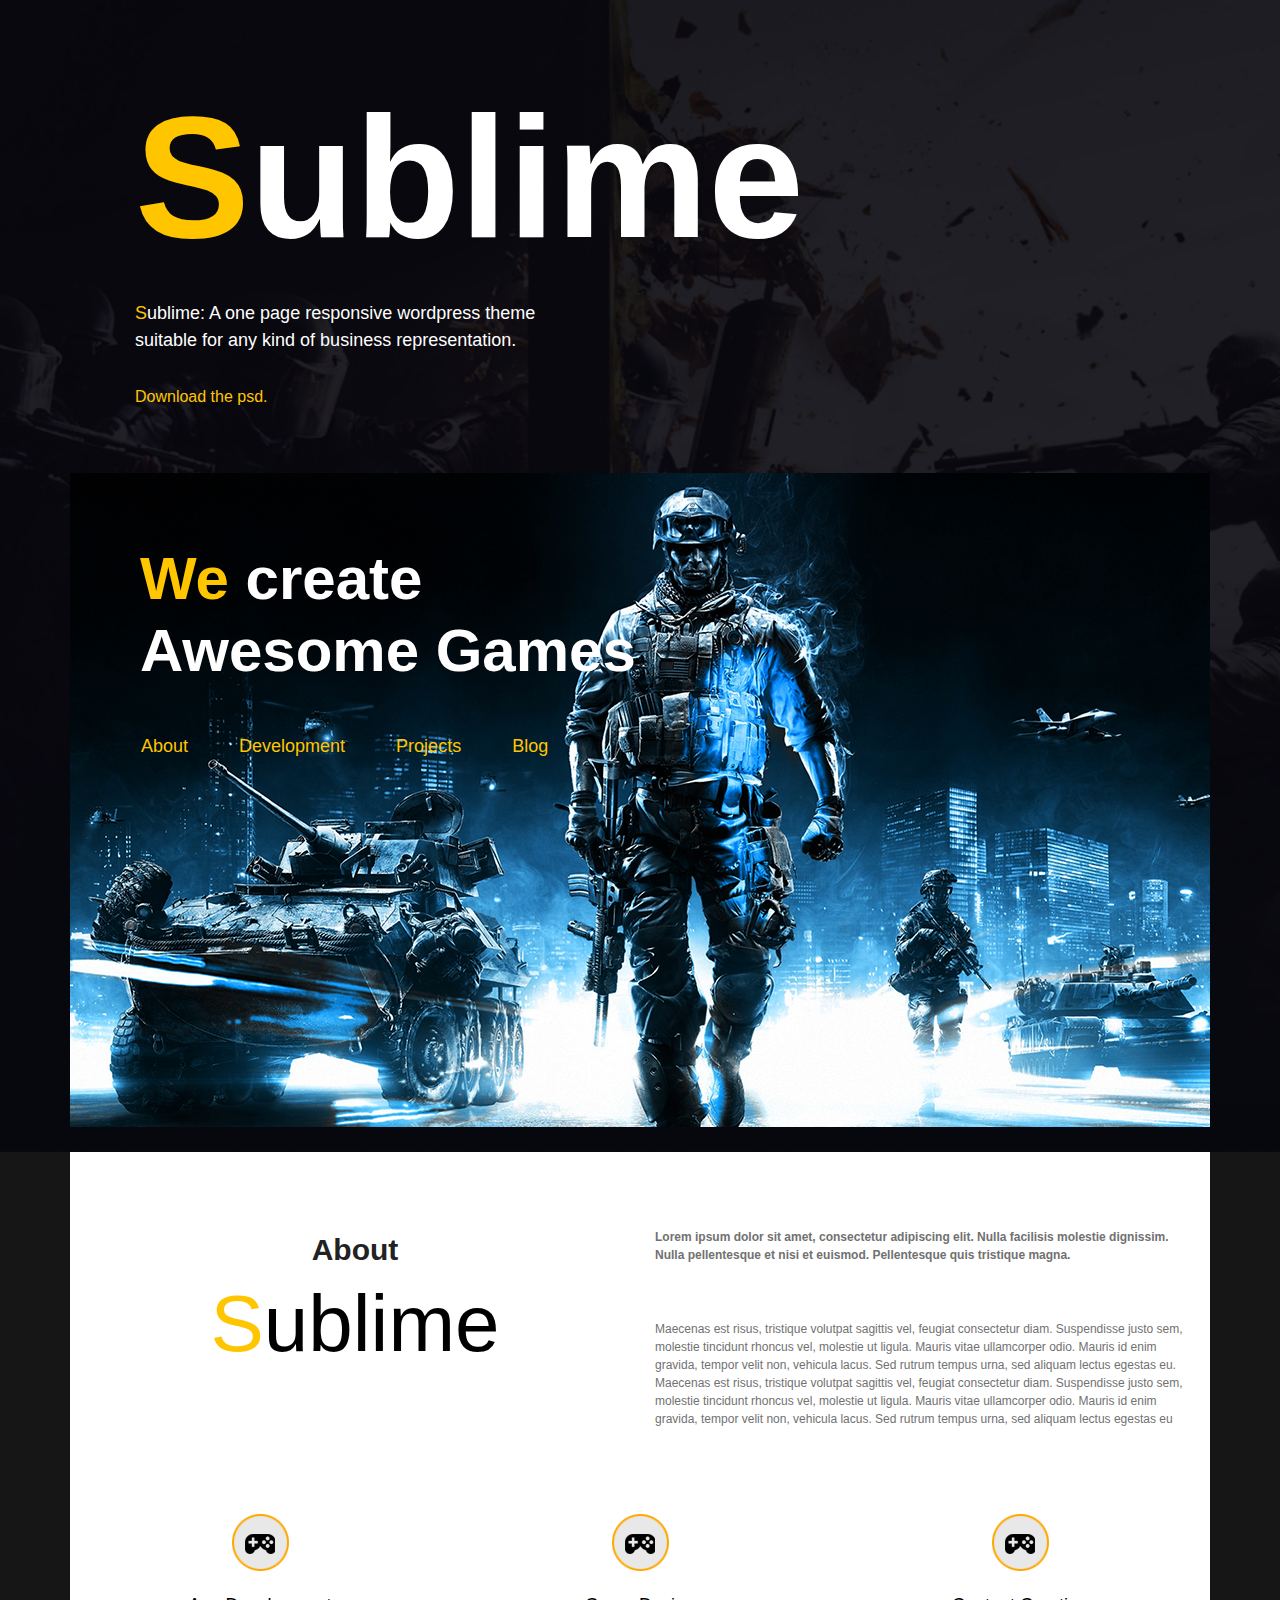
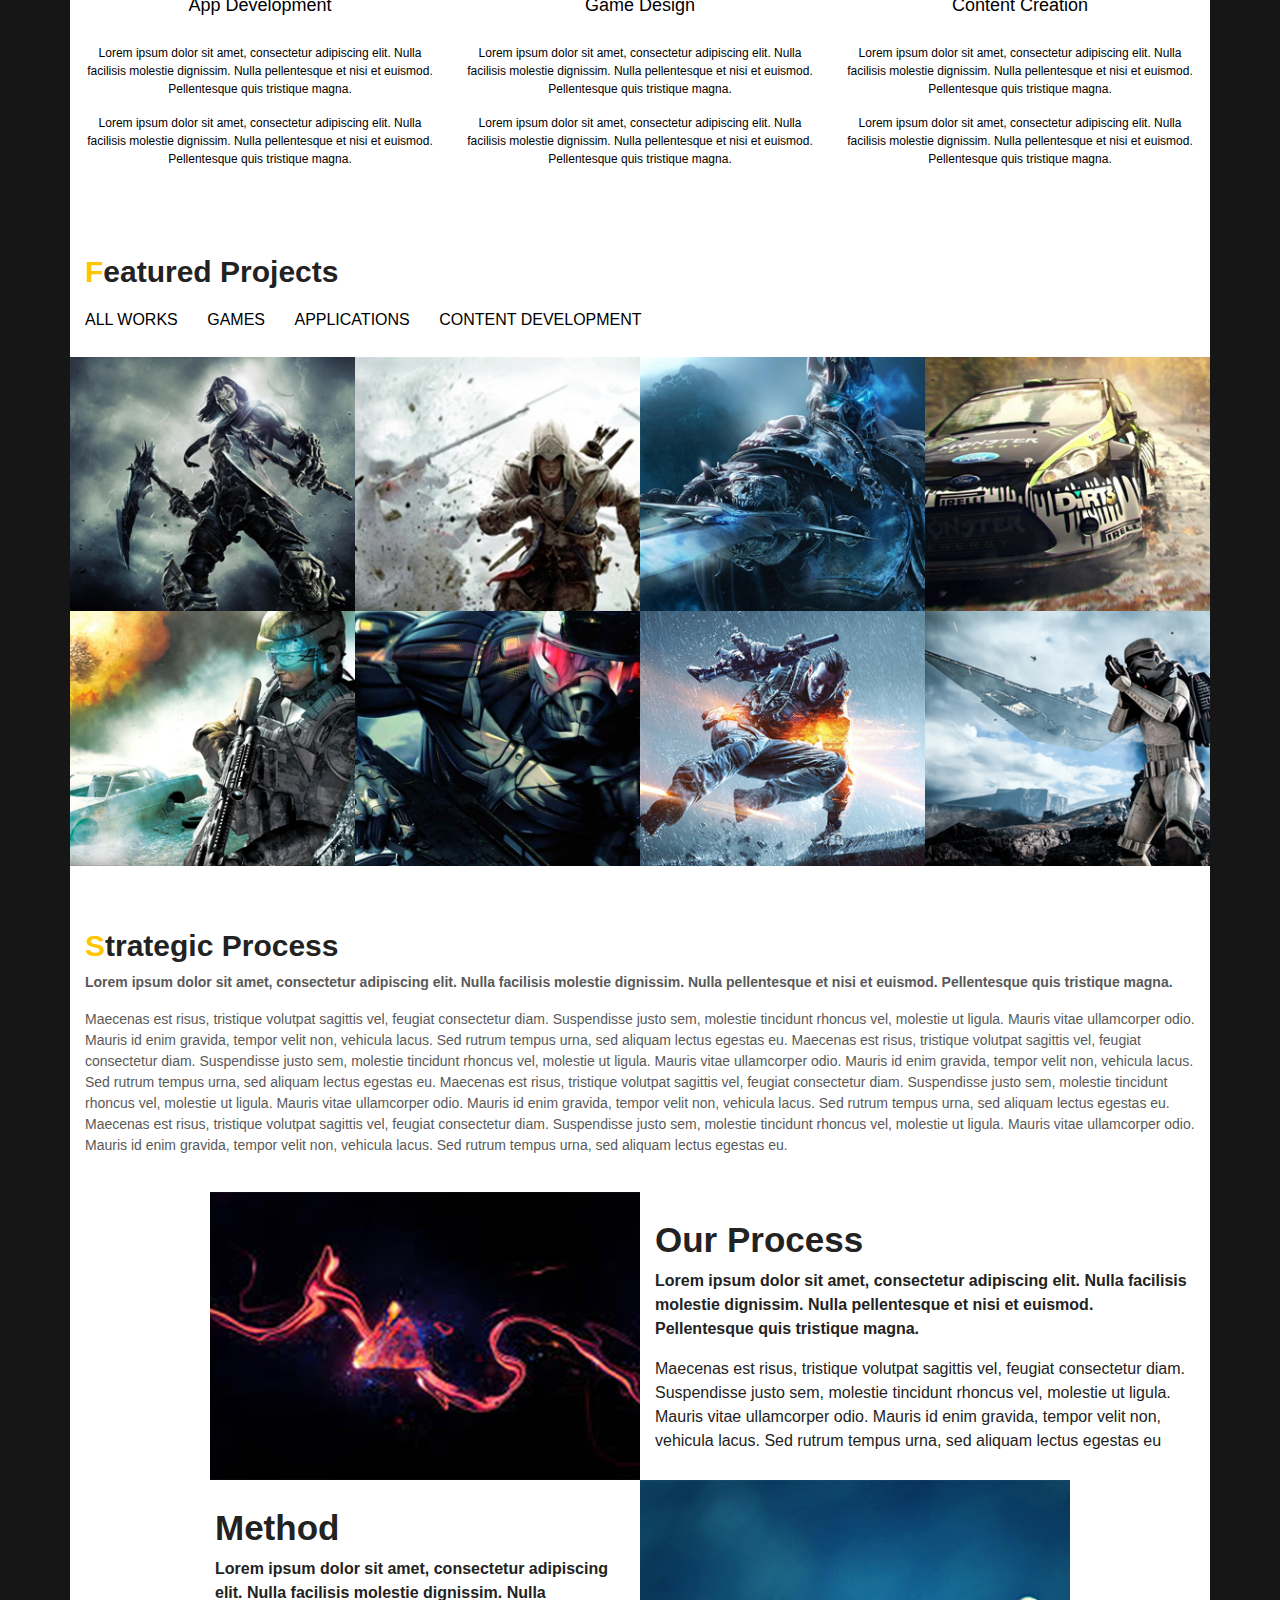
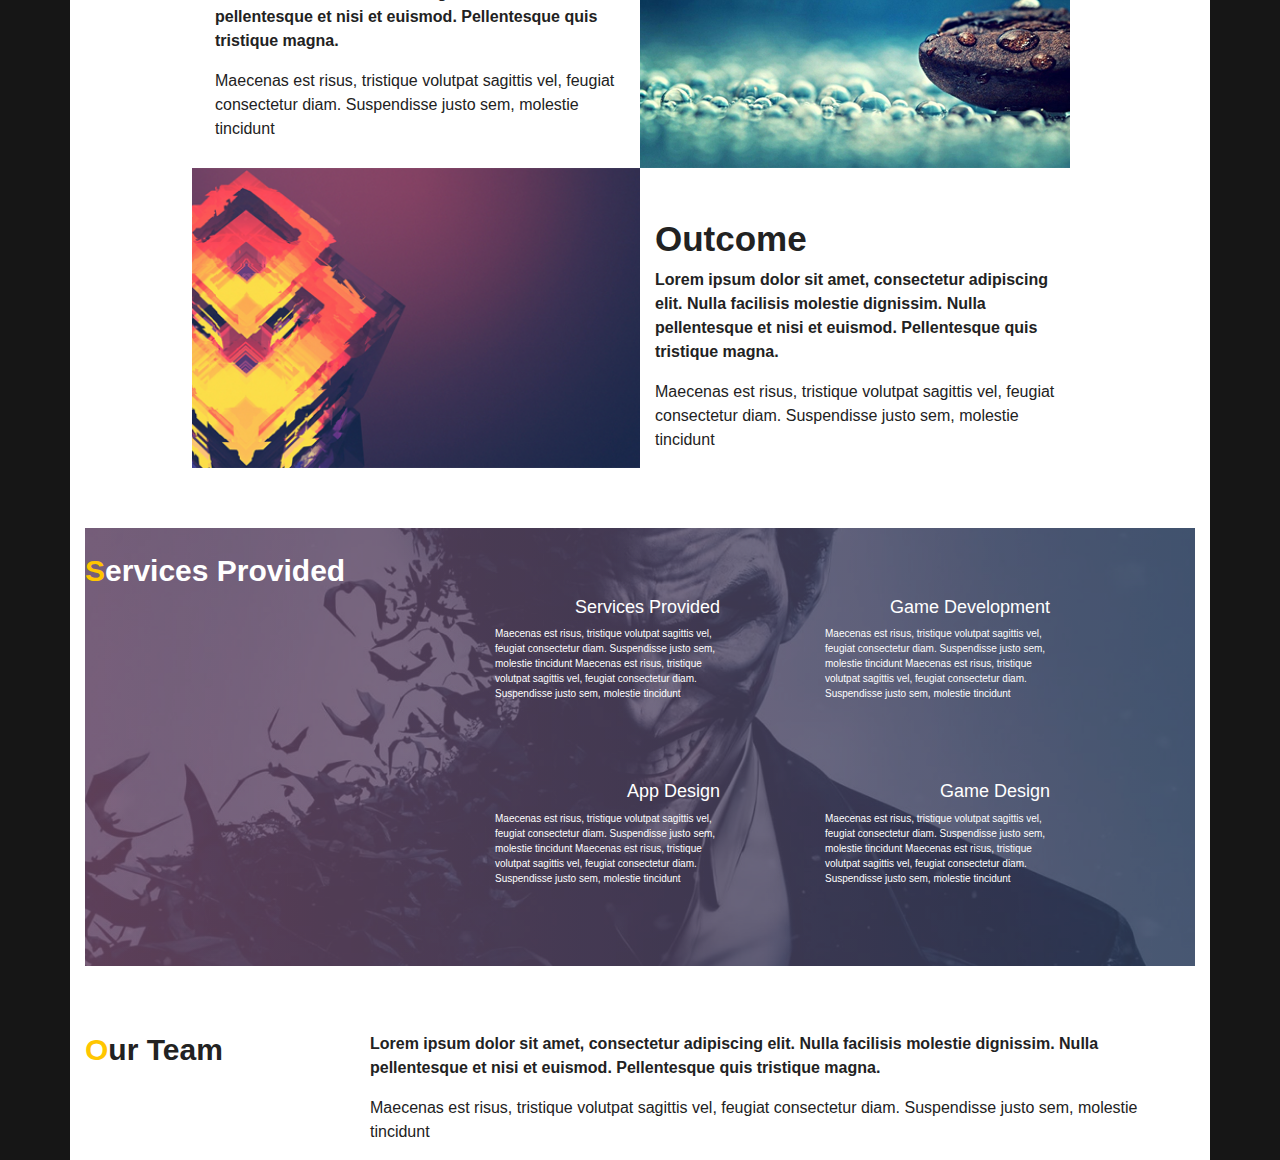
==== commit 4f88ec90: "начало 6 секции" ====
--- a/igrovoiwebsite/html/index.html
+++ b/igrovoiwebsite/html/index.html
@@ -1,5 +1,6 @@
 <!DOCTYPE html>
 <html lang="en">
+
 <head>
   <meta charset="UTF-8">
   <meta name="viewport" content="width=device-width, initial-scale=1.0">
@@ -10,6 +11,7 @@
     integrity="sha384-ggOyR0iXCbMQv3Xipma34MD+dH/1fQ784/j6cY/iJTQUOhcWr7x9JvoRxT2MZw1T" crossorigin="anonymous">
   <link rel="stylesheet" href="../css/style.css">
 </head>
+
 <body>
   <div class="wrapper">
     <div class="container header">
@@ -57,7 +59,7 @@
         <div class="row">
           <div class="col col-md-6 sublime">
             <h4>About</h4>
-            <h3><span>S</span>ublime</h3>
+            <h2><span>S</span>ublime</h2>
           </div>
           <div class="col col-md-6 sublime">
             <p><b>Lorem ipsum dolor sit amet, consectetur adipiscing elit.
@@ -108,7 +110,7 @@
       <div class="feature">
         <div class="row">
           <div class="col">
-            <h3><span>F</span>eatured Projects</h3>
+            <h4><span>F</span>eatured Projects</h4>
             <a href="#">ALL WORKS</a>
             <a href="#">GAMES </a>
             <a href="#">APPLICATIONS</a>
@@ -128,83 +130,144 @@
           <div class="col col-lg-3 col-md-3"><img src="../img/Layer_17.png" alt="StarWars"></div>
         </div>
       </div>
-    
-    <div class="process">
-      <div class="row">
-        <div class="col col-lg-12 col-md-12">
-          <h3><span>S</span>trategic Process</h3>
-        </div>
-        <div class="col col-lg-12 col-md-12">
-          <p>
-            <b>Lorem ipsum dolor sit amet, consectetur adipiscing elit.
-             Nulla facilisis molestie dignissim. Nulla pellentesque et nisi et euismod.
-             Pellentesque quis tristique magna.</b>
-          </p>
-          <p>
-            Maecenas est risus, tristique volutpat sagittis vel, feugiat consectetur diam. Suspendisse justo sem, molestie tincidunt rhoncus vel, molestie ut ligula. Mauris vitae ullamcorper odio. Mauris id enim gravida, tempor velit non, vehicula lacus. Sed rutrum tempus urna, sed aliquam lectus egestas eu. Maecenas est risus, tristique volutpat sagittis vel, feugiat consectetur diam. Suspendisse justo sem, molestie tincidunt rhoncus vel, molestie ut ligula. Mauris vitae ullamcorper odio. Mauris id enim gravida, tempor velit non, vehicula lacus. Sed rutrum tempus urna, sed aliquam lectus egestas eu. Maecenas est risus, tristique volutpat sagittis vel, feugiat consectetur diam. Suspendisse justo sem, molestie tincidunt rhoncus vel, molestie ut ligula. Mauris vitae ullamcorper odio. Mauris id enim gravida, tempor velit non, vehicula lacus. Sed rutrum tempus urna, sed aliquam lectus egestas eu. Maecenas est risus, tristique volutpat sagittis vel, feugiat consectetur diam. Suspendisse justo sem, molestie tincidunt rhoncus vel, molestie ut ligula. Mauris vitae ullamcorper odio. Mauris id enim gravida, tempor velit non, vehicula lacus. Sed rutrum tempus urna, sed aliquam lectus egestas eu.
-          </p>
-        </div>
-        </div>
-      </div>
-        <div class="stratery">
-          <div class="row">
-        <div class="col col-lg-6 col-md-12 block">
-          <img src="../img/Layer_22.png" alt="">
-        </div>
-        <div class="col col-lg-6 col-md-12">
-          <h4>Our Process</h4>
-          <p>
-            <b>Lorem ipsum dolor sit amet, consectetur adipiscing elit. Nulla facilisis molestie dignissim. Nulla pellentesque et nisi et euismod. Pellentesque quis tristique magna.</b>
-          </p>
-          <p>
-            Maecenas est risus, tristique volutpat sagittis vel, feugiat consectetur diam. Suspendisse justo sem, molestie tincidunt rhoncus vel, molestie ut ligula. Mauris vitae ullamcorper odio. Mauris id enim gravida, tempor velit non, vehicula lacus. Sed rutrum tempus urna, sed aliquam lectus egestas eu
-          </p>
-        </div>
-        <div class="col col-lg-6 col-md-12 aside">
-          <h4>
-            Method
-          </h4>
-          <p>
-            <b>Lorem ipsum dolor sit amet, consectetur adipiscing elit. Nulla facilisis molestie dignissim. Nulla pellentesque et nisi et euismod. Pellentesque quis tristique magna.</b>
-          </p>
-          <p>
-            Maecenas est risus, tristique volutpat sagittis vel, feugiat consectetur diam. Suspendisse justo sem, molestie tincidunt 
-          </p>
-        </div>
-        <div class="col col-lg-6 col-md-12 picture">
-          <img src="../img/Layer_23.png" alt="">
-        </div>
-        <div class="col col-lg-6 col-md-12 block">
-          <img src="../img/Layer_24.png" alt="">
-        </div>
-        <div class="col col-lg-6 col-md-12 desk">
-          <h4>
-            Outcome
-          </h4>
-          <p>
-            <b>Lorem ipsum dolor sit amet, consectetur adipiscing elit. Nulla facilisis molestie dignissim. Nulla pellentesque et nisi et euismod. Pellentesque quis tristique magna.</b>
-          </p>
-          <p>
-            Maecenas est risus, tristique volutpat sagittis vel, feugiat consectetur diam. Suspendisse justo sem, molestie tincidunt
-          </p>
-        </div>
-      </div>
+
+      <div class="process">
+        <div class="row">
+          <div class="col col-lg-12 col-md-12">
+            <h4><span>S</span>trategic Process</h4>
+          </div>
+          <div class="col col-lg-12 col-md-12">
+            <p>
+              <b>Lorem ipsum dolor sit amet, consectetur adipiscing elit.
+                Nulla facilisis molestie dignissim. Nulla pellentesque et nisi et euismod.
+                Pellentesque quis tristique magna.</b>
+            </p>
+            <p>
+              Maecenas est risus, tristique volutpat sagittis vel, feugiat consectetur diam. Suspendisse justo sem,
+              molestie tincidunt rhoncus vel, molestie ut ligula. Mauris vitae ullamcorper odio. Mauris id enim gravida,
+              tempor velit non, vehicula lacus. Sed rutrum tempus urna, sed aliquam lectus egestas eu. Maecenas est
+              risus, tristique volutpat sagittis vel, feugiat consectetur diam. Suspendisse justo sem, molestie
+              tincidunt rhoncus vel, molestie ut ligula. Mauris vitae ullamcorper odio. Mauris id enim gravida, tempor
+              velit non, vehicula lacus. Sed rutrum tempus urna, sed aliquam lectus egestas eu. Maecenas est risus,
+              tristique volutpat sagittis vel, feugiat consectetur diam. Suspendisse justo sem, molestie tincidunt
+              rhoncus vel, molestie ut ligula. Mauris vitae ullamcorper odio. Mauris id enim gravida, tempor velit non,
+              vehicula lacus. Sed rutrum tempus urna, sed aliquam lectus egestas eu. Maecenas est risus, tristique
+              volutpat sagittis vel, feugiat consectetur diam. Suspendisse justo sem, molestie tincidunt rhoncus vel,
+              molestie ut ligula. Mauris vitae ullamcorper odio. Mauris id enim gravida, tempor velit non, vehicula
+              lacus. Sed rutrum tempus urna, sed aliquam lectus egestas eu.
+            </p>
+          </div>
+        </div>
+      </div>
+      <div class="stratery">
+        <div class="row">
+          <div class="col col-lg-6 col-md-12 block">
+            <img src="../img/Layer_22.png" alt="">
+          </div>
+          <div class="col col-lg-6 col-md-12">
+            <h4>Our Process</h4>
+            <p>
+              <b>Lorem ipsum dolor sit amet, consectetur adipiscing elit. Nulla facilisis molestie dignissim. Nulla
+                pellentesque et nisi et euismod. Pellentesque quis tristique magna.</b>
+            </p>
+            <p>
+              Maecenas est risus, tristique volutpat sagittis vel, feugiat consectetur diam. Suspendisse justo sem,
+              molestie tincidunt rhoncus vel, molestie ut ligula. Mauris vitae ullamcorper odio. Mauris id enim gravida,
+              tempor velit non, vehicula lacus. Sed rutrum tempus urna, sed aliquam lectus egestas eu
+            </p>
+          </div>
+          <div class="col col-lg-6 col-md-12 aside">
+            <h4>
+              Method
+            </h4>
+            <p>
+              <b>Lorem ipsum dolor sit amet, consectetur adipiscing elit. Nulla facilisis molestie dignissim. Nulla
+                pellentesque et nisi et euismod. Pellentesque quis tristique magna.</b>
+            </p>
+            <p>
+              Maecenas est risus, tristique volutpat sagittis vel, feugiat consectetur diam. Suspendisse justo sem,
+              molestie tincidunt
+            </p>
+          </div>
+          <div class="col col-lg-6 col-md-12 picture">
+            <img src="../img/Layer_23.png" alt="">
+          </div>
+          <div class="col col-lg-6 col-md-12 block">
+            <img src="../img/Layer_24.png" alt="">
+          </div>
+          <div class="col col-lg-6 col-md-12 desk">
+            <h4>
+              Outcome
+            </h4>
+            <p>
+              <b>Lorem ipsum dolor sit amet, consectetur adipiscing elit. Nulla facilisis molestie dignissim. Nulla
+                pellentesque et nisi et euismod. Pellentesque quis tristique magna.</b>
+            </p>
+            <p>
+              Maecenas est risus, tristique volutpat sagittis vel, feugiat consectetur diam. Suspendisse justo sem,
+              molestie tincidunt
+            </p>
+          </div>
+        </div>
+      </div>
+      <div class="ServicesProvided">
+        <div class="row">
+          <div class="col-12">
+             <h4><span>S</span>ervices Provided</h4>
+          </div>
+          <div class="col col-md-7 cart ">
+            <h5>
+                Services Provided
+            </h5>
+            <p>
+                Maecenas est risus, tristique volutpat sagittis vel, feugiat consectetur diam. Suspendisse justo sem, molestie tincidunt  Maecenas est risus, tristique volutpat sagittis vel, feugiat consectetur diam. Suspendisse justo sem, molestie tincidunt 
+            </p>
+          </div>
+          <div class="col col-md-5 basket">
+              <h5>
+                  Game Development
+              </h5>
+              <p>
+                  Maecenas est risus, tristique volutpat sagittis vel, feugiat consectetur diam. Suspendisse justo sem, molestie tincidunt  Maecenas est risus, tristique volutpat sagittis vel, feugiat consectetur diam. Suspendisse justo sem, molestie tincidunt 
+              </p>
+          </div>
+          <div class="col col-md-7 cart">
+              <h5>
+                  App Design
+              </h5>
+              <p>
+                  Maecenas est risus, tristique volutpat sagittis vel, feugiat consectetur diam. Suspendisse justo sem, molestie tincidunt  Maecenas est risus, tristique volutpat sagittis vel, feugiat consectetur diam. Suspendisse justo sem, molestie tincidunt 
+              </p>
+          </div>
+          <div class="col col-md-5 basket">
+              <h5>
+                  Game Design
+              </h5>
+              <p>
+                  Maecenas est risus, tristique volutpat sagittis vel, feugiat consectetur diam. Suspendisse justo sem, molestie tincidunt  Maecenas est risus, tristique volutpat sagittis vel, feugiat consectetur diam. Suspendisse justo sem, molestie tincidunt 
+              </p>
+          </div>
+        </div>
+      </div>
+      <div class="ourTeam">
+        <div class="row">
+          <div class="col-3">
+            <h4><span>O</span>ur Team</h4>
+          </div>
+          <div class="col-9">
+            <p><b>Lorem ipsum dolor sit amet, consectetur adipiscing elit. Nulla facilisis molestie dignissim. Nulla pellentesque et nisi et euismod. Pellentesque quis tristique magna.
+            </b></p>
+            <p>Maecenas est risus, tristique volutpat sagittis vel, feugiat consectetur diam. Suspendisse justo sem, molestie tincidunt </p>
+          </div>
+          <div class="col">
+
+          </div>
+        </div>
+      </div>
+
+
+
     </div>
-    <div class="ServicesProvided">
-      <div class="row">
-        <div class="col"></div>
-        <div class="col"></div>
-        <div class="col"></div>
-        <div class="col"></div>
-        <div class="col"></div>
-      </div>
-
-
-    </div>
-  
-
-
-</div>
   </div>
 
 
--- a/igrovoiwebsite/css/style.css
+++ b/igrovoiwebsite/css/style.css
@@ -5,28 +5,32 @@
 h1,h2,h3 {
     color: #ffffff;
 }
-h4,h5,p,h6 {
+h4,h5,h6,p{
     color:#222;
 }
 
 h1 {
-    font-size: 178px;
+    font-size: 172px;
     font-weight: 700;
 }
 
 h2 {
     font-size: 80px;
-    font-weight: 700;
-
-}
-
-h3 {
+    font-weight: 400;
+}
+
+h3{
     font-size: 60px;
-    font-weight: 400;
+    font-weight: 700;
 }
 
 h4 {
     font-size: 30px;
+    font-weight: 700;
+}
+
+h5 {
+    font-size: 18px;
     font-weight: 400;
 }
 
@@ -92,10 +96,12 @@
     background:#ffffff;
     padding-top: 36px;
 }
+
 .about col{
 margin: 0;
 padding: 0;
 }
+
 .about p {
     color: #717171;
     font-size: 30px;
@@ -104,7 +110,7 @@
     font-size: 12px;
 }
 
-.about h3 {
+.about h2 {
     color: #000000;
     padding-bottom: 20px;
     
@@ -139,7 +145,7 @@
     padding-bottom: 25px;
 }
 
-.feature h3{
+.feature h4{
     color:#222;
     padding-bottom: 10px;
 }
@@ -218,11 +224,58 @@
 
 .ServicesProvided{
     background:url(../img/Layer_26.png),linear-gradient(to right, #744f6d, #31405f);
-    min-height: 480px;
+    max-height: 480px;
     background-position: center;
     background-repeat:no-repeat;
     background-size:cover,cover;
     margin: 0;
     padding: 0;
     width: 100%;
-}+}
+
+.ServicesProvided h4{
+    padding-top: 25px;
+    color:#fff;
+
+}
+.ServicesProvided h5{
+    color:#fff;
+    font-size: 18px;
+    text-align: left;
+}
+
+.ServicesProvided p{
+    color: #ffffff;
+    font-size: 10px;
+    font-weight: 400;
+    width: 225px;
+    height: 64px;
+}
+
+.cart{
+    padding-bottom:75px;
+    
+}
+
+.basket{
+    padding-right: 160px;
+}
+
+.ServicesProvided .col{
+    display: flex;
+    flex-wrap: wrap;
+    flex-direction: column;
+    align-items: flex-end;
+}
+
+.ourTeam{
+    padding-top: 66px;
+}
+
+.ourTeam p{
+    font-size: 16px;
+    font-weight: 400;
+}
+
+
+
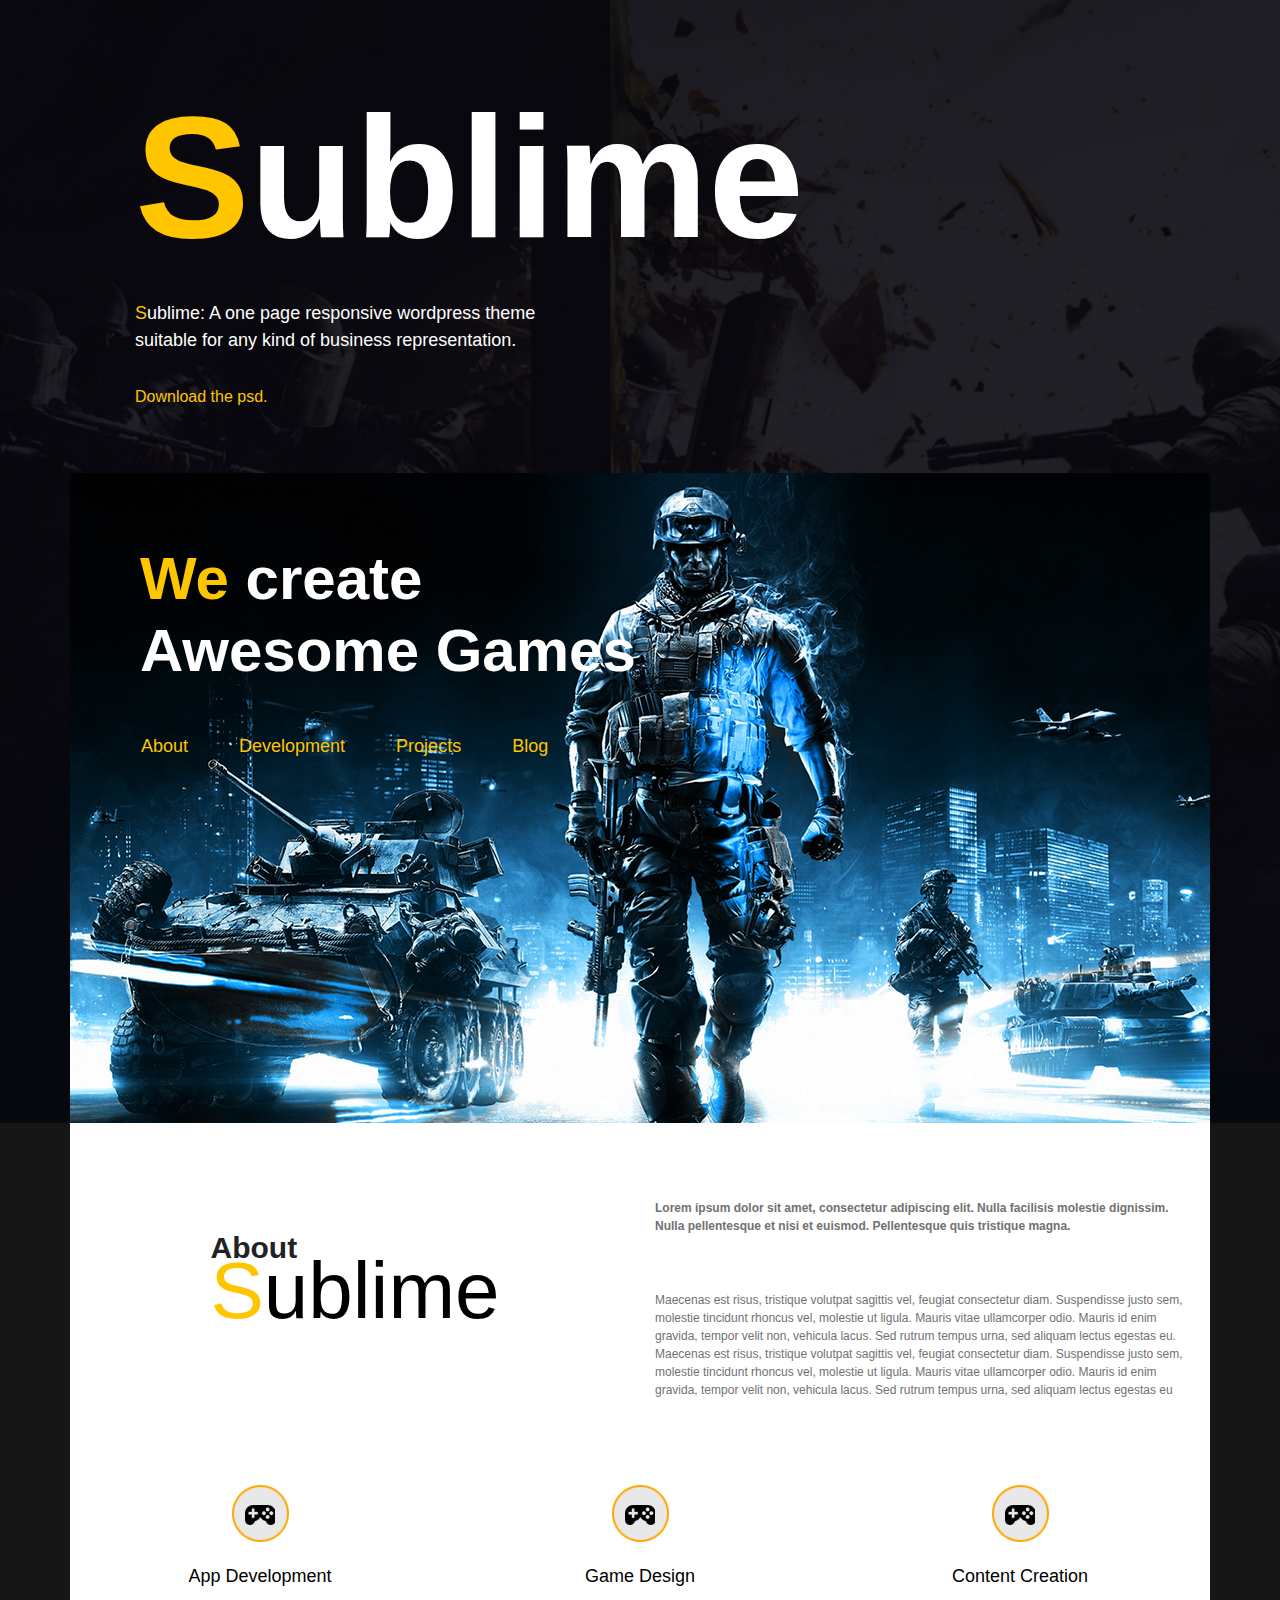
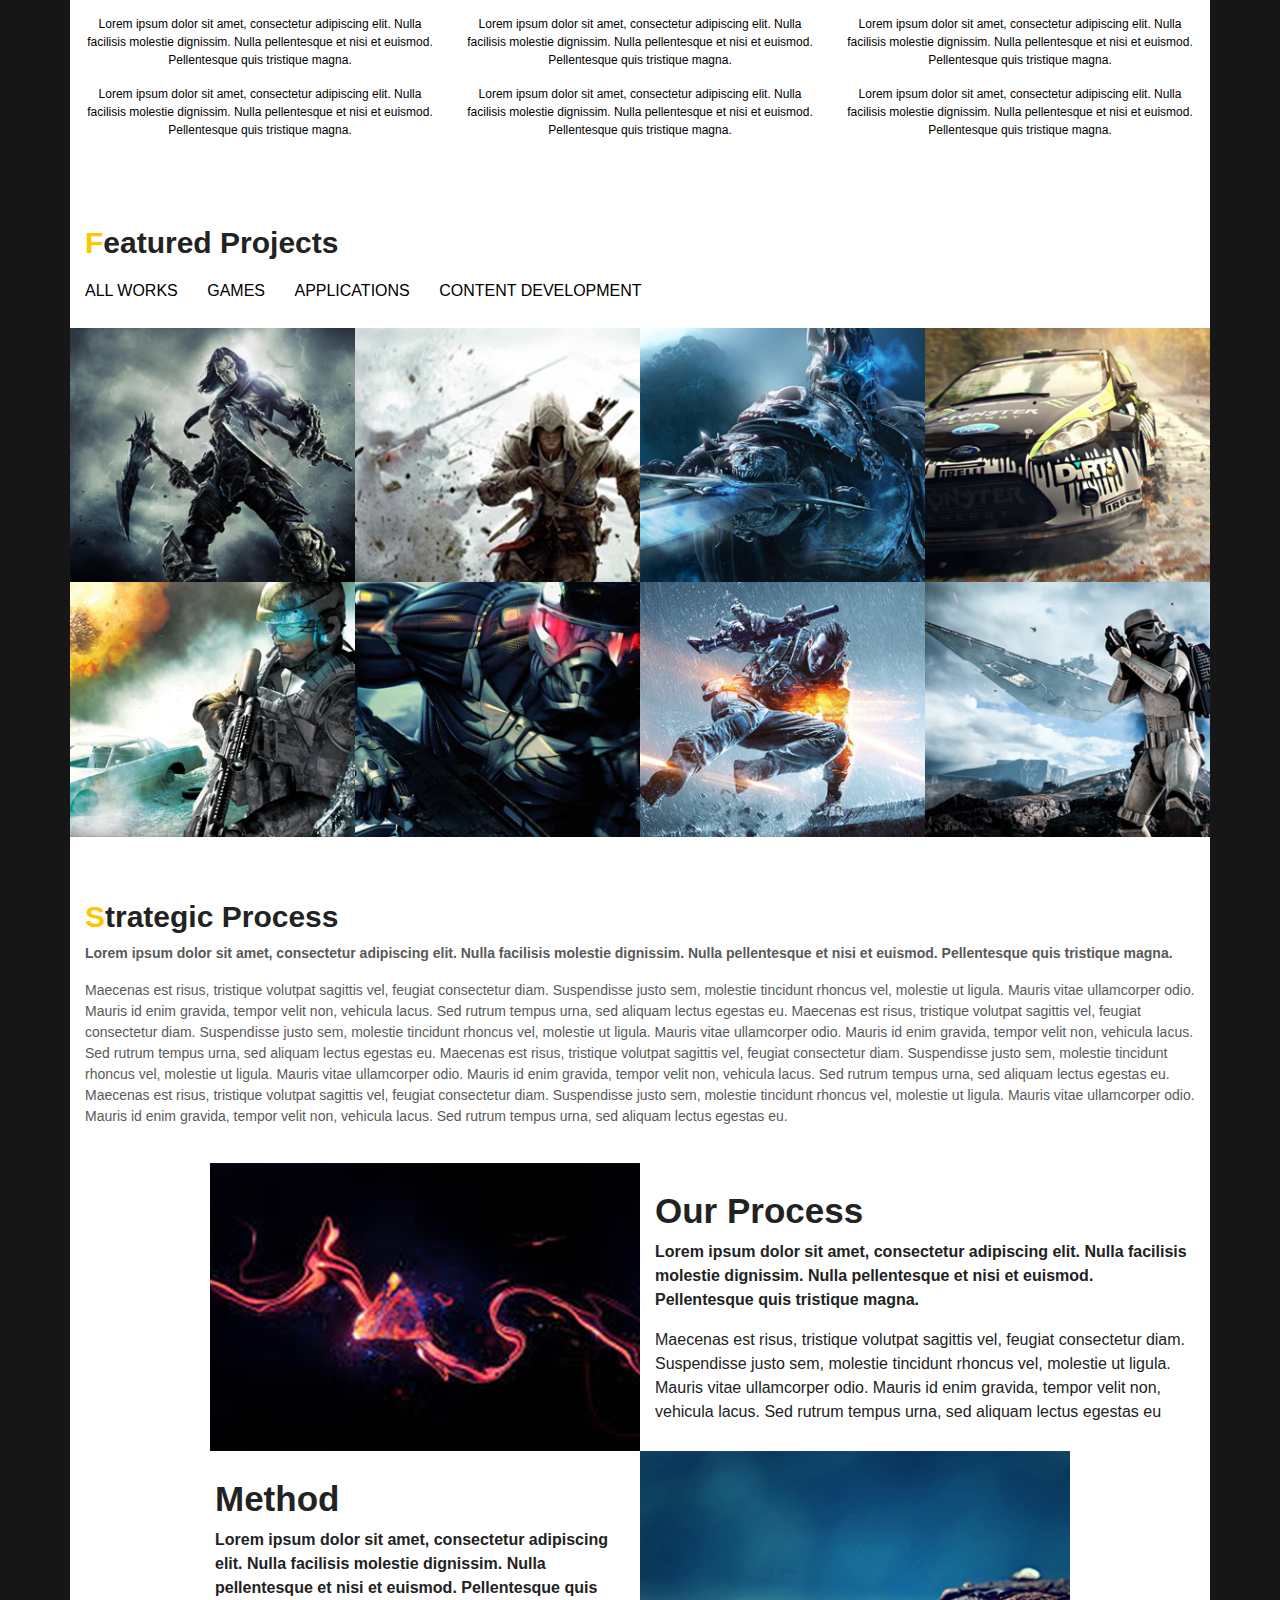
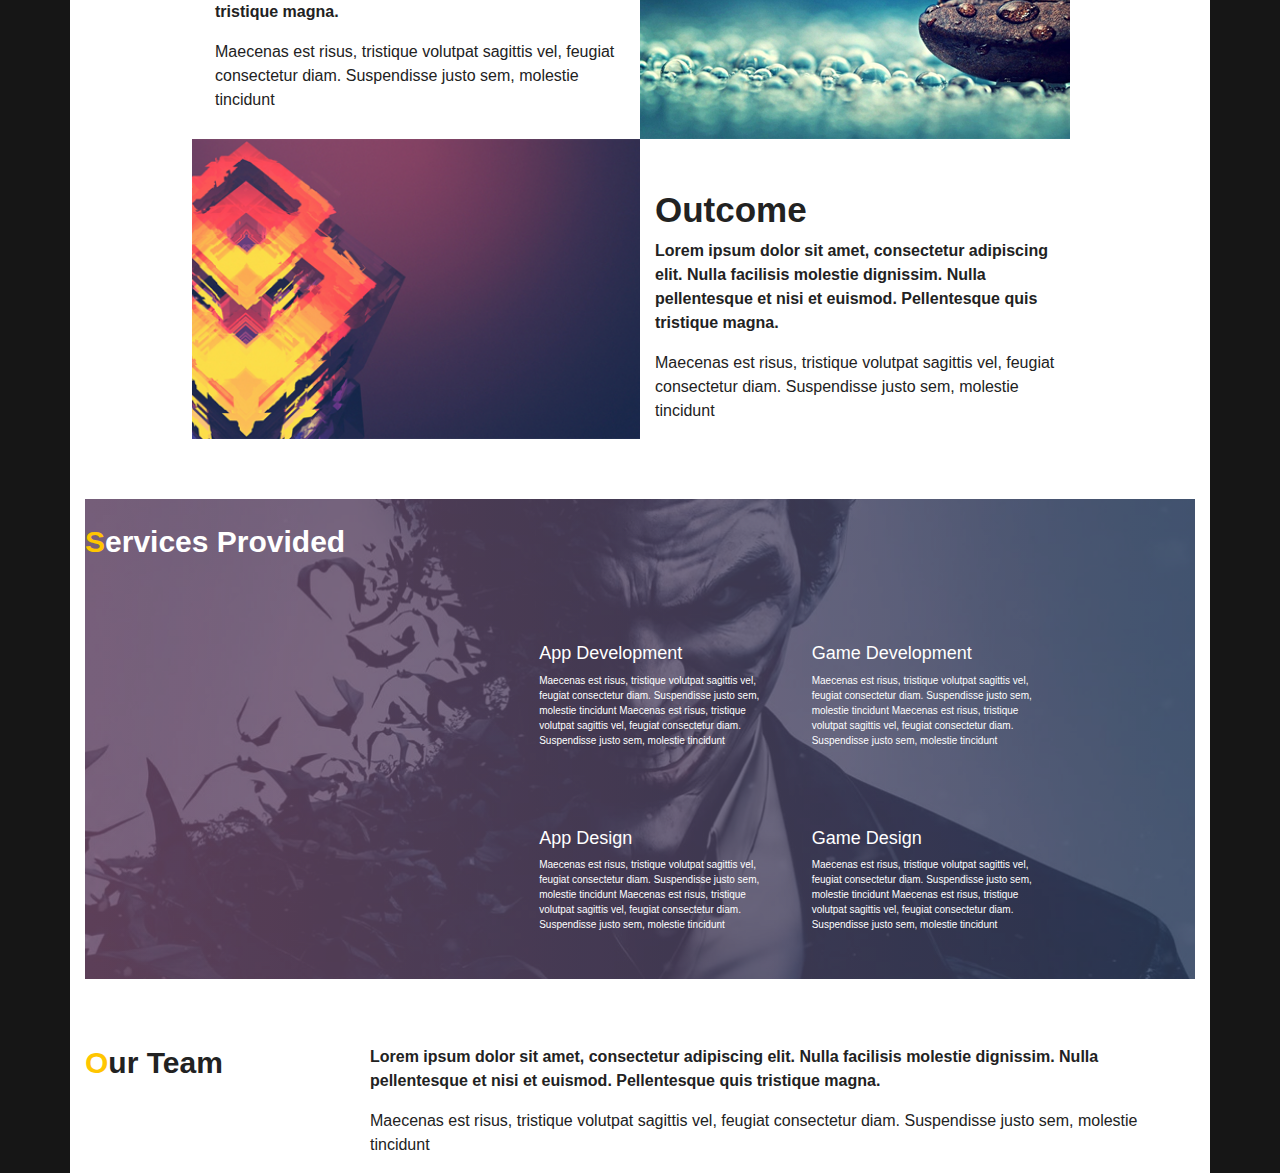
==== commit 6073e788: "Исправлена секция Services Provided" ====
--- a/igrovoiwebsite/html/index.html
+++ b/igrovoiwebsite/html/index.html
@@ -58,8 +58,10 @@
       <div class="about">
         <div class="row">
           <div class="col col-md-6 sublime">
-            <h4>About</h4>
-            <h2><span>S</span>ublime</h2>
+            <div>
+              <h4>About</h4>
+              <h2>Sublime</h2>
+            </div>
           </div>
           <div class="col col-md-6 sublime">
             <p><b>Lorem ipsum dolor sit amet, consectetur adipiscing elit.
@@ -215,38 +217,46 @@
           <div class="col-12">
              <h4><span>S</span>ervices Provided</h4>
           </div>
-          <div class="col col-md-7 cart ">
-            <h5>
-                Services Provided
-            </h5>
-            <p>
-                Maecenas est risus, tristique volutpat sagittis vel, feugiat consectetur diam. Suspendisse justo sem, molestie tincidunt  Maecenas est risus, tristique volutpat sagittis vel, feugiat consectetur diam. Suspendisse justo sem, molestie tincidunt 
-            </p>
-          </div>
-          <div class="col col-md-5 basket">
+        </div>
+          <div class="row justify-content-end">
+            <div class="col col-md-3">
               <h5>
-                  Game Development
+                  App Development
               </h5>
               <p>
                   Maecenas est risus, tristique volutpat sagittis vel, feugiat consectetur diam. Suspendisse justo sem, molestie tincidunt  Maecenas est risus, tristique volutpat sagittis vel, feugiat consectetur diam. Suspendisse justo sem, molestie tincidunt 
               </p>
-          </div>
-          <div class="col col-md-7 cart">
-              <h5>
-                  App Design
-              </h5>
-              <p>
-                  Maecenas est risus, tristique volutpat sagittis vel, feugiat consectetur diam. Suspendisse justo sem, molestie tincidunt  Maecenas est risus, tristique volutpat sagittis vel, feugiat consectetur diam. Suspendisse justo sem, molestie tincidunt 
-              </p>
-          </div>
-          <div class="col col-md-5 basket">
-              <h5>
-                  Game Design
-              </h5>
-              <p>
-                  Maecenas est risus, tristique volutpat sagittis vel, feugiat consectetur diam. Suspendisse justo sem, molestie tincidunt  Maecenas est risus, tristique volutpat sagittis vel, feugiat consectetur diam. Suspendisse justo sem, molestie tincidunt 
-              </p>
-          </div>
+            </div>
+            <div class="col col-md-4">
+                <h5>
+                    Game Development
+                </h5>
+                <p>
+                    Maecenas est risus, tristique volutpat sagittis vel, feugiat consectetur diam. Suspendisse justo sem, molestie tincidunt  Maecenas est risus, tristique volutpat sagittis vel, feugiat consectetur diam. Suspendisse justo sem, molestie tincidunt 
+                </p>
+            </div>
+
+            
+
+        </div>
+        <div class="row justify-content-end">
+            <div class="col col-md-3">
+                <h5>
+                    App Design
+                </h5>
+                <p>
+                    Maecenas est risus, tristique volutpat sagittis vel, feugiat consectetur diam. Suspendisse justo sem, molestie tincidunt  Maecenas est risus, tristique volutpat sagittis vel, feugiat consectetur diam. Suspendisse justo sem, molestie tincidunt 
+                </p>
+            </div>
+            <div class="col col-md-4">
+                <h5>
+                    Game Design
+                </h5>
+                <p>
+                    Maecenas est risus, tristique volutpat sagittis vel, feugiat consectetur diam. Suspendisse justo sem, molestie tincidunt  Maecenas est risus, tristique volutpat sagittis vel, feugiat consectetur diam. Suspendisse justo sem, molestie tincidunt 
+                </p>
+            </div>
+            
         </div>
       </div>
       <div class="ourTeam">
--- a/igrovoiwebsite/css/style.css
+++ b/igrovoiwebsite/css/style.css
@@ -46,7 +46,6 @@
     background: url(../img/background1.png) no-repeat center, rgba(8, 8, 15);
     background-size:cover, cover;
     width: 100%;
-    max-height: 128vh;
 }
 
 .header {
@@ -70,8 +69,9 @@
     height: 100%;
     margin-top: 64px;
     padding-top: 70px;
-    padding-bottom: 495px;
     padding-left: 70px;
+    min-height: 650px;
+    max-height: 650px;
 }
 .link{
     padding-left: 0px;
@@ -110,10 +110,18 @@
     font-size: 12px;
 }
 
+.about h4 {
+    margin-bottom: 0px;
+}
+
 .about h2 {
     color: #000000;
     padding-bottom: 20px;
-    
+    line-height: 50px;
+}
+
+.about h2:first-letter {
+    color: #ffc600;
 }
 
 .sublime{
@@ -252,20 +260,10 @@
     height: 64px;
 }
 
-.cart{
-    padding-bottom:75px;
+.ServicesProvided .row{
+    padding-right: 50px;
+    padding-bottom: 75px;
     
-}
-
-.basket{
-    padding-right: 160px;
-}
-
-.ServicesProvided .col{
-    display: flex;
-    flex-wrap: wrap;
-    flex-direction: column;
-    align-items: flex-end;
 }
 
 .ourTeam{
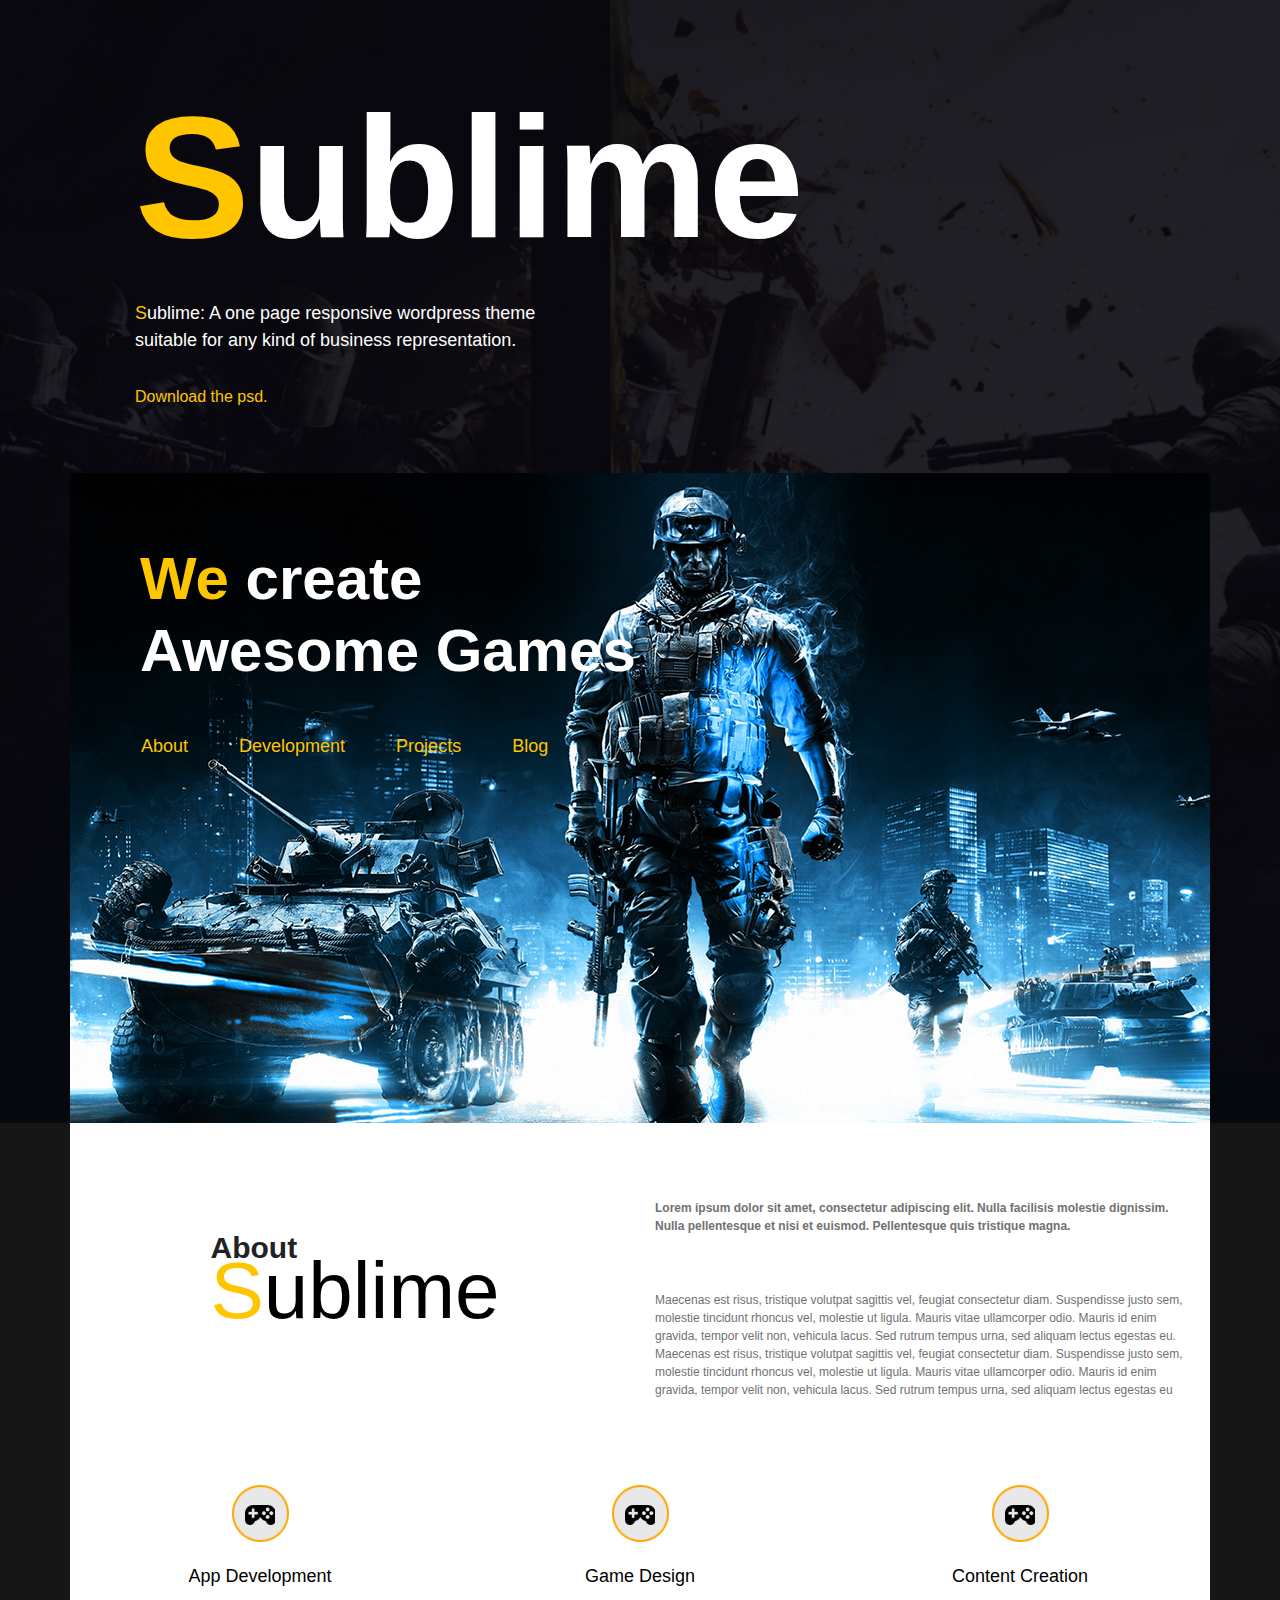
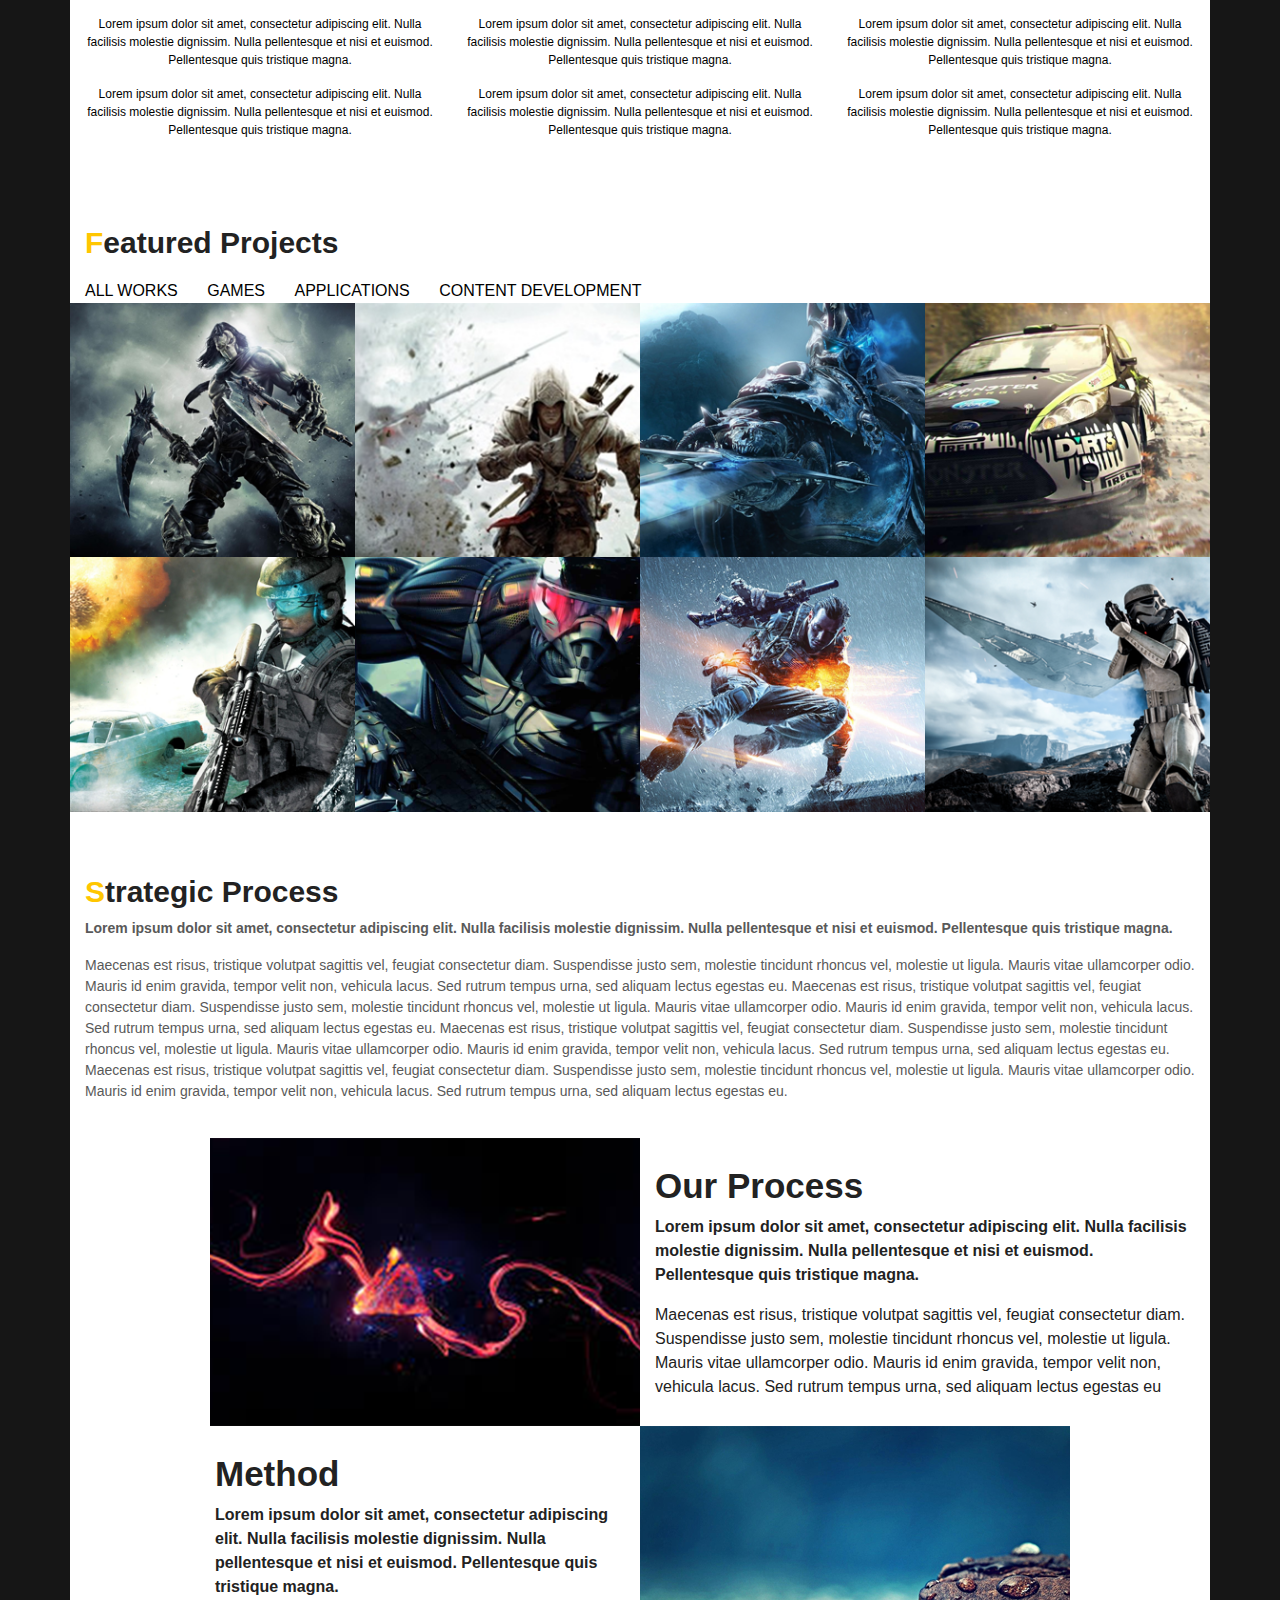
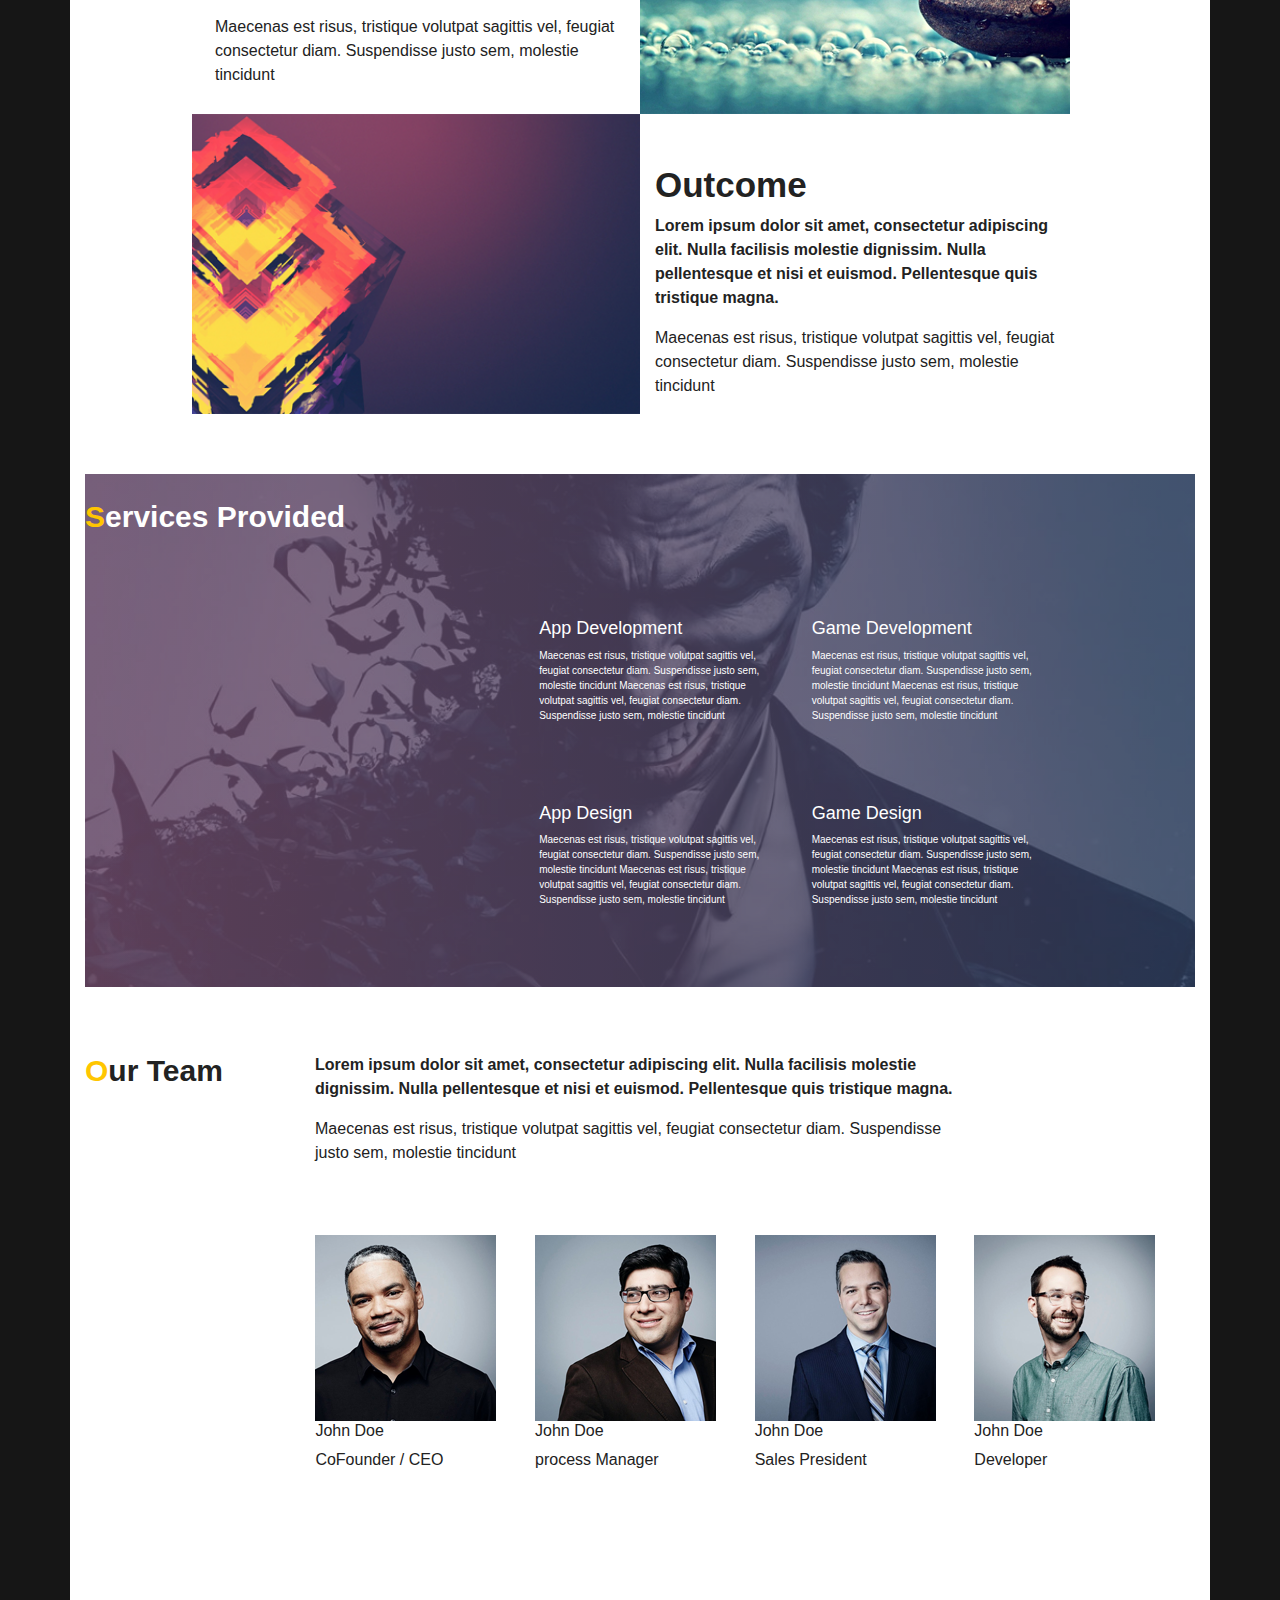
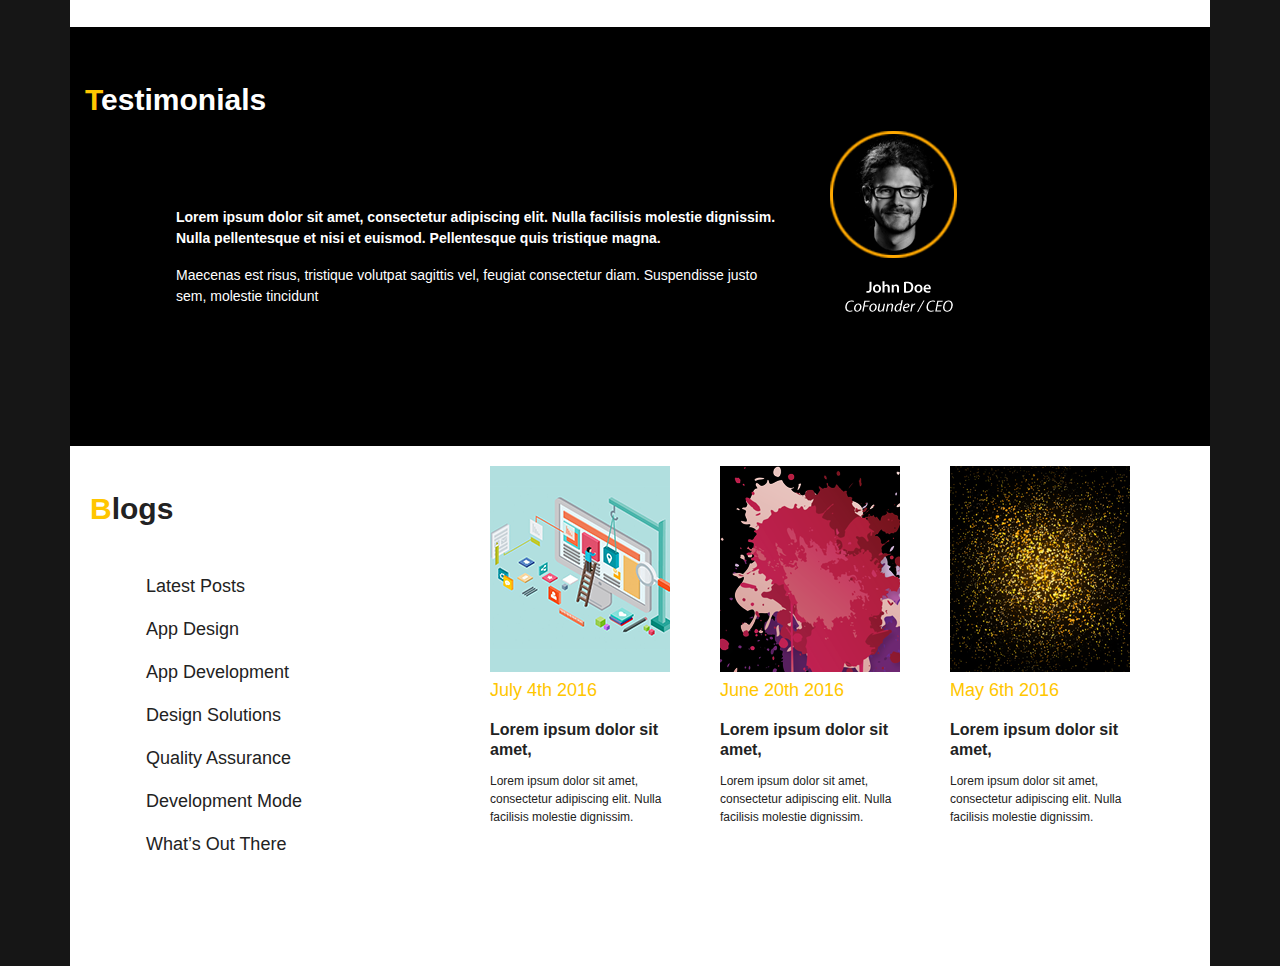
==== commit 94c165da: "8секция" ====
--- a/igrovoiwebsite/html/index.html
+++ b/igrovoiwebsite/html/index.html
@@ -14,7 +14,7 @@
 
 <body>
   <div class="wrapper">
-    <div class="container header">
+    <div class="container" id="header">
       <div class="row">
         <div class="col col-ld-12 col-md-12 col-sm-12">
           <H1><span>S</span>ublime </H1>
@@ -55,225 +55,351 @@
   </div>
   <div class="mainSections container-fluid">
     <div class="bgSection container">
-      <div class="about">
+      <div class="row" id="about">
+        <div class="col col-md-6 sublime">
+          <div>
+            <h4>About</h4>
+            <h2>Sublime</h2>
+          </div>
+        </div>
+        <div class="col col-md-6 sublime">
+          <p><b>Lorem ipsum dolor sit amet, consectetur adipiscing elit.
+              Nulla facilisis molestie dignissim. Nulla pellentesque et nisi et euismod.
+              Pellentesque quis tristique magna.</b></p>
+          <p>Maecenas est risus, tristique volutpat sagittis vel, feugiat consectetur diam.
+            Suspendisse justo sem, molestie tincidunt rhoncus vel, molestie ut ligula.
+            Mauris vitae ullamcorper odio. Mauris id enim gravida, tempor velit non, vehicula lacus.
+            Sed rutrum tempus urna, sed aliquam lectus egestas eu.
+            Maecenas est risus, tristique volutpat sagittis vel, feugiat consectetur diam.
+            Suspendisse justo sem, molestie tincidunt rhoncus vel, molestie ut ligula.
+            Mauris vitae ullamcorper odio. Mauris id enim gravida, tempor velit non, vehicula lacus.
+            Sed rutrum tempus urna, sed aliquam lectus egestas eu</p>
+        </div>
+      </div>
+      <div class="row cards">
+        <div class="col col-md-4"><img src="../img/2-layers.png" alt="">
+          <h5>App Development</h5>
+          <p>Lorem ipsum dolor sit amet, consectetur adipiscing elit.
+            Nulla facilisis molestie dignissim. Nulla pellentesque et nisi et euismod.
+            Pellentesque quis tristique magna.</p>
+          <p>Lorem ipsum dolor sit amet, consectetur adipiscing elit.
+            Nulla facilisis molestie dignissim. Nulla pellentesque et nisi et euismod.
+            Pellentesque quis tristique magna.</p>
+        </div>
+        <div class="col col-md-4"><img src="../img/2-layers.png" alt="">
+          <h5>Game Design</h5>
+          <p>Lorem ipsum dolor sit amet, consectetur adipiscing elit.
+            Nulla facilisis molestie dignissim. Nulla pellentesque et nisi et euismod.
+            Pellentesque quis tristique magna.</p>
+          <p>Lorem ipsum dolor sit amet, consectetur adipiscing elit.
+            Nulla facilisis molestie dignissim. Nulla pellentesque et nisi et euismod.
+            Pellentesque quis tristique magna.</p>
+        </div>
+        <div class="col col-md-4"><img src="../img/2-layers.png" alt="">
+          <h5>Content Creation</h5>
+          <p>Lorem ipsum dolor sit amet, consectetur adipiscing elit.
+            Nulla facilisis molestie dignissim. Nulla pellentesque et nisi et euismod.
+            Pellentesque quis tristique magna.</p>
+          <p>Lorem ipsum dolor sit amet, consectetur adipiscing elit.
+            Nulla facilisis molestie dignissim. Nulla pellentesque et nisi et euismod.
+            Pellentesque quis tristique magna.</p>
+        </div>
+      </div>
+      <div class="row" id="feature">
+        <div class="col">
+          <h4><span>F</span>eatured Projects</h4>
+          <a href="#">ALL WORKS</a>
+          <a href="#">GAMES </a>
+          <a href="#">APPLICATIONS</a>
+          <a href="#">CONTENT DEVELOPMENT</a>
+        </div>
+      </div>
+      <div class="row project">
+        <div class="col col-lg-3 col-md-3"><img src="../img/Layer_10.png" alt=""></div>
+        <div class="col col-lg-3 col-md-3"><img src="../img/Layer_11.png" alt="Assasin"></div>
+        <div class="col col-lg-3 col-md-3"><img src="../img/Layer_12.png" alt="lich"></div>
+        <div class="col col-lg-3 col-md-3"><img src="../img/Layer_13.png" alt="dirt3"></div>
+        <div class="col col-lg-3 col-md-3"><img src="../img/Layer_14.png" alt=""></div>
+        <div class="col col-lg-3 col-md-3"><img src="../img/Layer_15.png" alt=""></div>
+        <div class="col col-lg-3 col-md-3"><img src="../img/Layer_16.png" alt=""></div>
+        <div class="col col-lg-3 col-md-3"><img src="../img/Layer_17.png" alt="StarWars"></div>
+      </div>
+      <div class="row" id="process">
+        <div class="col col-lg-12 col-md-12">
+          <h4><span>S</span>trategic Process</h4>
+        </div>
+        <div class="col col-lg-12 col-md-12">
+          <p>
+            <b>Lorem ipsum dolor sit amet, consectetur adipiscing elit.
+              Nulla facilisis molestie dignissim. Nulla pellentesque et nisi et euismod.
+              Pellentesque quis tristique magna.</b>
+          </p>
+          <p>
+            Maecenas est risus, tristique volutpat sagittis vel, feugiat consectetur diam. Suspendisse justo sem,
+            molestie tincidunt rhoncus vel, molestie ut ligula. Mauris vitae ullamcorper odio. Mauris id enim gravida,
+            tempor velit non, vehicula lacus. Sed rutrum tempus urna, sed aliquam lectus egestas eu. Maecenas est
+            risus, tristique volutpat sagittis vel, feugiat consectetur diam. Suspendisse justo sem, molestie
+            tincidunt rhoncus vel, molestie ut ligula. Mauris vitae ullamcorper odio. Mauris id enim gravida, tempor
+            velit non, vehicula lacus. Sed rutrum tempus urna, sed aliquam lectus egestas eu. Maecenas est risus,
+            tristique volutpat sagittis vel, feugiat consectetur diam. Suspendisse justo sem, molestie tincidunt
+            rhoncus vel, molestie ut ligula. Mauris vitae ullamcorper odio. Mauris id enim gravida, tempor velit non,
+            vehicula lacus. Sed rutrum tempus urna, sed aliquam lectus egestas eu. Maecenas est risus, tristique
+            volutpat sagittis vel, feugiat consectetur diam. Suspendisse justo sem, molestie tincidunt rhoncus vel,
+            molestie ut ligula. Mauris vitae ullamcorper odio. Mauris id enim gravida, tempor velit non, vehicula
+            lacus. Sed rutrum tempus urna, sed aliquam lectus egestas eu.
+          </p>
+        </div>
+      </div>
+      <div class="row stratery">
+        <div class="col col-lg-6 col-md-12 block">
+          <img src="../img/Layer_22.png" alt="">
+        </div>
+        <div class="col col-lg-6 col-md-12">
+          <h4>Our Process</h4>
+          <p>
+            <b>Lorem ipsum dolor sit amet, consectetur adipiscing elit. Nulla facilisis molestie dignissim. Nulla
+              pellentesque et nisi et euismod. Pellentesque quis tristique magna.</b>
+          </p>
+          <p>
+            Maecenas est risus, tristique volutpat sagittis vel, feugiat consectetur diam. Suspendisse justo sem,
+            molestie tincidunt rhoncus vel, molestie ut ligula. Mauris vitae ullamcorper odio. Mauris id enim gravida,
+            tempor velit non, vehicula lacus. Sed rutrum tempus urna, sed aliquam lectus egestas eu
+          </p>
+        </div>
+        <div class="col col-lg-6 col-md-12 aside">
+          <h4>
+            Method
+          </h4>
+          <p>
+            <b>Lorem ipsum dolor sit amet, consectetur adipiscing elit. Nulla facilisis molestie dignissim. Nulla
+              pellentesque et nisi et euismod. Pellentesque quis tristique magna.</b>
+          </p>
+          <p>
+            Maecenas est risus, tristique volutpat sagittis vel, feugiat consectetur diam. Suspendisse justo sem,
+            molestie tincidunt
+          </p>
+        </div>
+        <div class="col col-lg-6 col-md-12 picture">
+          <img src="../img/Layer_23.png" alt="">
+        </div>
+        <div class="col col-lg-6 col-md-12 block">
+          <img src="../img/Layer_24.png" alt="">
+        </div>
+        <div class="col col-lg-6 col-md-12 desk">
+          <h4>
+            Outcome
+          </h4>
+          <p>
+            <b>Lorem ipsum dolor sit amet, consectetur adipiscing elit. Nulla facilisis molestie dignissim. Nulla
+              pellentesque et nisi et euismod. Pellentesque quis tristique magna.</b>
+          </p>
+          <p>
+            Maecenas est risus, tristique volutpat sagittis vel, feugiat consectetur diam. Suspendisse justo sem,
+            molestie tincidunt
+          </p>
+        </div>
+      </div>
+      <div class="container" id="ServicesProvided">
         <div class="row">
-          <div class="col col-md-6 sublime">
-            <div>
-              <h4>About</h4>
-              <h2>Sublime</h2>
-            </div>
-          </div>
-          <div class="col col-md-6 sublime">
-            <p><b>Lorem ipsum dolor sit amet, consectetur adipiscing elit.
-                Nulla facilisis molestie dignissim. Nulla pellentesque et nisi et euismod.
-                Pellentesque quis tristique magna.</b></p>
-            <p>Maecenas est risus, tristique volutpat sagittis vel, feugiat consectetur diam.
-              Suspendisse justo sem, molestie tincidunt rhoncus vel, molestie ut ligula.
-              Mauris vitae ullamcorper odio. Mauris id enim gravida, tempor velit non, vehicula lacus.
-              Sed rutrum tempus urna, sed aliquam lectus egestas eu.
-              Maecenas est risus, tristique volutpat sagittis vel, feugiat consectetur diam.
-              Suspendisse justo sem, molestie tincidunt rhoncus vel, molestie ut ligula.
-              Mauris vitae ullamcorper odio. Mauris id enim gravida, tempor velit non, vehicula lacus.
-              Sed rutrum tempus urna, sed aliquam lectus egestas eu</p>
-          </div>
-        </div>
-      </div>
-      <div class="cards">
-        <div class="row">
-          <div class="col col-md-4"><img src="../img/2-layers.png" alt="">
-            <h5>App Development</h5>
-            <p>Lorem ipsum dolor sit amet, consectetur adipiscing elit.
-              Nulla facilisis molestie dignissim. Nulla pellentesque et nisi et euismod.
-              Pellentesque quis tristique magna.</p>
-            <p>Lorem ipsum dolor sit amet, consectetur adipiscing elit.
-              Nulla facilisis molestie dignissim. Nulla pellentesque et nisi et euismod.
-              Pellentesque quis tristique magna.</p>
-          </div>
-          <div class="col col-md-4"><img src="../img/2-layers.png" alt="">
-            <h5>Game Design</h5>
-            <p>Lorem ipsum dolor sit amet, consectetur adipiscing elit.
-              Nulla facilisis molestie dignissim. Nulla pellentesque et nisi et euismod.
-              Pellentesque quis tristique magna.</p>
-            <p>Lorem ipsum dolor sit amet, consectetur adipiscing elit.
-              Nulla facilisis molestie dignissim. Nulla pellentesque et nisi et euismod.
-              Pellentesque quis tristique magna.</p>
-          </div>
-          <div class="col col-md-4"><img src="../img/2-layers.png" alt="">
-            <h5>Content Creation</h5>
-            <p>Lorem ipsum dolor sit amet, consectetur adipiscing elit.
-              Nulla facilisis molestie dignissim. Nulla pellentesque et nisi et euismod.
-              Pellentesque quis tristique magna.</p>
-            <p>Lorem ipsum dolor sit amet, consectetur adipiscing elit.
-              Nulla facilisis molestie dignissim. Nulla pellentesque et nisi et euismod.
-              Pellentesque quis tristique magna.</p>
-          </div>
-        </div>
-      </div>
-      <div class="feature">
-        <div class="row">
-          <div class="col">
-            <h4><span>F</span>eatured Projects</h4>
-            <a href="#">ALL WORKS</a>
-            <a href="#">GAMES </a>
-            <a href="#">APPLICATIONS</a>
-            <a href="#">CONTENT DEVELOPMENT</a>
-          </div>
-        </div>
-      </div>
-      <div class="project">
-        <div class="row">
-          <div class="col col-lg-3 col-md-3"><img src="../img/Layer_10.png" alt=""></div>
-          <div class="col col-lg-3 col-md-3"><img src="../img/Layer_11.png" alt="Assasin"></div>
-          <div class="col col-lg-3 col-md-3"><img src="../img/Layer_12.png" alt="lich"></div>
-          <div class="col col-lg-3 col-md-3"><img src="../img/Layer_13.png" alt="dirt3"></div>
-          <div class="col col-lg-3 col-md-3"><img src="../img/Layer_14.png" alt=""></div>
-          <div class="col col-lg-3 col-md-3"><img src="../img/Layer_15.png" alt=""></div>
-          <div class="col col-lg-3 col-md-3"><img src="../img/Layer_16.png" alt=""></div>
-          <div class="col col-lg-3 col-md-3"><img src="../img/Layer_17.png" alt="StarWars"></div>
-        </div>
-      </div>
-
-      <div class="process">
-        <div class="row">
-          <div class="col col-lg-12 col-md-12">
-            <h4><span>S</span>trategic Process</h4>
-          </div>
-          <div class="col col-lg-12 col-md-12">
-            <p>
-              <b>Lorem ipsum dolor sit amet, consectetur adipiscing elit.
-                Nulla facilisis molestie dignissim. Nulla pellentesque et nisi et euismod.
-                Pellentesque quis tristique magna.</b>
-            </p>
+          <div class="col-12">
+            <h4><span>S</span>ervices Provided</h4>
+          </div>
+        </div>
+        <div class="row justify-content-end">
+          <div class="col col-md-3">
+            <h5>
+              App Development
+            </h5>
             <p>
               Maecenas est risus, tristique volutpat sagittis vel, feugiat consectetur diam. Suspendisse justo sem,
-              molestie tincidunt rhoncus vel, molestie ut ligula. Mauris vitae ullamcorper odio. Mauris id enim gravida,
-              tempor velit non, vehicula lacus. Sed rutrum tempus urna, sed aliquam lectus egestas eu. Maecenas est
-              risus, tristique volutpat sagittis vel, feugiat consectetur diam. Suspendisse justo sem, molestie
-              tincidunt rhoncus vel, molestie ut ligula. Mauris vitae ullamcorper odio. Mauris id enim gravida, tempor
-              velit non, vehicula lacus. Sed rutrum tempus urna, sed aliquam lectus egestas eu. Maecenas est risus,
-              tristique volutpat sagittis vel, feugiat consectetur diam. Suspendisse justo sem, molestie tincidunt
-              rhoncus vel, molestie ut ligula. Mauris vitae ullamcorper odio. Mauris id enim gravida, tempor velit non,
-              vehicula lacus. Sed rutrum tempus urna, sed aliquam lectus egestas eu. Maecenas est risus, tristique
-              volutpat sagittis vel, feugiat consectetur diam. Suspendisse justo sem, molestie tincidunt rhoncus vel,
-              molestie ut ligula. Mauris vitae ullamcorper odio. Mauris id enim gravida, tempor velit non, vehicula
-              lacus. Sed rutrum tempus urna, sed aliquam lectus egestas eu.
+              molestie tincidunt Maecenas est risus, tristique volutpat sagittis vel, feugiat consectetur diam.
+              Suspendisse justo sem, molestie tincidunt
             </p>
           </div>
-        </div>
-      </div>
-      <div class="stratery">
-        <div class="row">
-          <div class="col col-lg-6 col-md-12 block">
-            <img src="../img/Layer_22.png" alt="">
-          </div>
-          <div class="col col-lg-6 col-md-12">
-            <h4>Our Process</h4>
-            <p>
-              <b>Lorem ipsum dolor sit amet, consectetur adipiscing elit. Nulla facilisis molestie dignissim. Nulla
-                pellentesque et nisi et euismod. Pellentesque quis tristique magna.</b>
-            </p>
+          <div class="col col-md-4">
+            <h5>
+              Game Development
+            </h5>
             <p>
               Maecenas est risus, tristique volutpat sagittis vel, feugiat consectetur diam. Suspendisse justo sem,
-              molestie tincidunt rhoncus vel, molestie ut ligula. Mauris vitae ullamcorper odio. Mauris id enim gravida,
-              tempor velit non, vehicula lacus. Sed rutrum tempus urna, sed aliquam lectus egestas eu
+              molestie tincidunt Maecenas est risus, tristique volutpat sagittis vel, feugiat consectetur diam.
+              Suspendisse justo sem, molestie tincidunt
             </p>
           </div>
-          <div class="col col-lg-6 col-md-12 aside">
-            <h4>
-              Method
-            </h4>
-            <p>
-              <b>Lorem ipsum dolor sit amet, consectetur adipiscing elit. Nulla facilisis molestie dignissim. Nulla
-                pellentesque et nisi et euismod. Pellentesque quis tristique magna.</b>
-            </p>
+        </div>
+        <div class="row justify-content-end">
+          <div class="col col-md-3">
+            <h5>
+              App Design
+            </h5>
             <p>
               Maecenas est risus, tristique volutpat sagittis vel, feugiat consectetur diam. Suspendisse justo sem,
-              molestie tincidunt
+              molestie tincidunt Maecenas est risus, tristique volutpat sagittis vel, feugiat consectetur diam.
+              Suspendisse justo sem, molestie tincidunt
             </p>
           </div>
-          <div class="col col-lg-6 col-md-12 picture">
-            <img src="../img/Layer_23.png" alt="">
-          </div>
-          <div class="col col-lg-6 col-md-12 block">
-            <img src="../img/Layer_24.png" alt="">
-          </div>
-          <div class="col col-lg-6 col-md-12 desk">
-            <h4>
-              Outcome
-            </h4>
-            <p>
-              <b>Lorem ipsum dolor sit amet, consectetur adipiscing elit. Nulla facilisis molestie dignissim. Nulla
-                pellentesque et nisi et euismod. Pellentesque quis tristique magna.</b>
-            </p>
+          <div class="col col-md-4">
+            <h5>
+              Game Design
+            </h5>
             <p>
               Maecenas est risus, tristique volutpat sagittis vel, feugiat consectetur diam. Suspendisse justo sem,
-              molestie tincidunt
+              molestie tincidunt Maecenas est risus, tristique volutpat sagittis vel, feugiat consectetur diam.
+              Suspendisse justo sem, molestie tincidunt
             </p>
           </div>
         </div>
       </div>
-      <div class="ServicesProvided">
-        <div class="row">
-          <div class="col-12">
-             <h4><span>S</span>ervices Provided</h4>
-          </div>
-        </div>
-          <div class="row justify-content-end">
-            <div class="col col-md-3">
-              <h5>
-                  App Development
-              </h5>
-              <p>
-                  Maecenas est risus, tristique volutpat sagittis vel, feugiat consectetur diam. Suspendisse justo sem, molestie tincidunt  Maecenas est risus, tristique volutpat sagittis vel, feugiat consectetur diam. Suspendisse justo sem, molestie tincidunt 
-              </p>
-            </div>
-            <div class="col col-md-4">
-                <h5>
-                    Game Development
-                </h5>
-                <p>
-                    Maecenas est risus, tristique volutpat sagittis vel, feugiat consectetur diam. Suspendisse justo sem, molestie tincidunt  Maecenas est risus, tristique volutpat sagittis vel, feugiat consectetur diam. Suspendisse justo sem, molestie tincidunt 
-                </p>
-            </div>
-
-            
-
-        </div>
-        <div class="row justify-content-end">
-            <div class="col col-md-3">
-                <h5>
-                    App Design
-                </h5>
-                <p>
-                    Maecenas est risus, tristique volutpat sagittis vel, feugiat consectetur diam. Suspendisse justo sem, molestie tincidunt  Maecenas est risus, tristique volutpat sagittis vel, feugiat consectetur diam. Suspendisse justo sem, molestie tincidunt 
-                </p>
-            </div>
-            <div class="col col-md-4">
-                <h5>
-                    Game Design
-                </h5>
-                <p>
-                    Maecenas est risus, tristique volutpat sagittis vel, feugiat consectetur diam. Suspendisse justo sem, molestie tincidunt  Maecenas est risus, tristique volutpat sagittis vel, feugiat consectetur diam. Suspendisse justo sem, molestie tincidunt 
-                </p>
-            </div>
-            
-        </div>
-      </div>
-      <div class="ourTeam">
-        <div class="row">
-          <div class="col-3">
-            <h4><span>O</span>ur Team</h4>
-          </div>
-          <div class="col-9">
-            <p><b>Lorem ipsum dolor sit amet, consectetur adipiscing elit. Nulla facilisis molestie dignissim. Nulla pellentesque et nisi et euismod. Pellentesque quis tristique magna.
+      <div class="row" id="ourTeam">
+        <div class="col-3">
+          <h4><span>O</span>ur Team</h4>
+        </div>
+        <div class="col-9">
+          <p><b>Lorem ipsum dolor sit amet, consectetur adipiscing elit. Nulla facilisis molestie dignissim. Nulla
+              pellentesque et nisi et euismod. Pellentesque quis tristique magna.
             </b></p>
-            <p>Maecenas est risus, tristique volutpat sagittis vel, feugiat consectetur diam. Suspendisse justo sem, molestie tincidunt </p>
-          </div>
-          <div class="col">
-
-          </div>
-        </div>
-      </div>
+          <p>Maecenas est risus, tristique volutpat sagittis vel, feugiat consectetur diam. Suspendisse justo sem,
+            molestie tincidunt </p>
+        </div>
+      </div>
+      <div class="row team justify-content-end">
+        <div class="col col-ld-2 col-md-2 col-sm-2">
+          <img src="../img/Layer_28.png" alt="John Doe">
+          <h6>
+            John Doe
+          </h6>
+          <p>
+            CoFounder / CEO
+          </p>
+        </div>
+        <div class="col col-ld-2 col-md-2 col-sm-2">
+          <img src="../img/Layer_29.png" alt="John Doe">
+          <h6>
+            John Doe
+          </h6>
+          <p>
+            process Manager
+          </p>
+        </div>
+        <div class="col col-ld-2 col-md-2 col-sm-2">
+          <img src="../img/Layer_30.png" alt="John Doe">
+          <h6>
+            John Doe
+          </h6>
+          <p>
+            Sales President
+          </p>
+        </div>
+        <div class="col col-ld-2 col-md-2 col-sm-2">
+          <img src="../img/Layer_31.png" alt="John Doe">
+          <h6>
+            John Doe
+          </h6>
+          <p>
+            Developer
+          </p>
+        </div>
+      </div>
+      <div class="row" id="Testimonials">
+        <div class="col-12">
+          <h4>
+            <span>T</span>estimonials
+          </h4>
+        </div>
+        <div class="col-8 col-ld-8">
+          <p>
+            <b>Lorem ipsum dolor sit amet, consectetur adipiscing elit. Nulla facilisis molestie dignissim. Nulla
+            pellentesque et nisi et euismod. Pellentesque quis tristique magna.</b>
+          </p>
+          <p>
+            Maecenas est risus, tristique volutpat sagittis vel, feugiat consectetur diam. Suspendisse justo sem,
+            molestie tincidunt
+          </p>
+        </div>
+        <div class="col-3 col-ld-3 john">
+          <img src="../img/4-layers.png" alt="John Doe">
+        </div>
+      </div>
+      <div class="row" id="blog">
+        <div class="col col-4 col-ld-4">
+          <h4>
+            <span>B</span>logs
+          </h4>
+          <ul class="nav flex-column links">
+            <li class="nav-item">
+              <a class="nav-link" href="#">Latest Posts</a>
+            </li>
+            <li class="nav-item">
+              <a class="nav-link" href="#">App Design</a>
+            </li>
+            <li class="nav-item">
+              <a class="nav-link" href="#">App Development</a>
+            </li>
+            <li class="nav-item">
+              <a class="nav-link" href="#">Design Solutions</a>
+            </li>
+            <li class="nav-item">
+              <a class="nav-link" href="#">Quality Assurance</a>
+            </li>
+            <li class="nav-item">
+              <a class="nav-link" href="#">Development Mode</a>
+            </li>
+            <li class="nav-item">
+              <a class="nav-link" href="#">What’s Out There</a>
+            </li>
+          </ul>
+        </div>
+        <div class="col col-2 col-ld-2">
+          <div class="July size">
+            <img src="../img/Layer_38.png" alt="" class="pic">
+          </div>
+          <p><span>
+            July 4th 2016
+          </span></p>
+          <h6>
+            <b>Lorem ipsum dolor sit amet, </b>
+          </h6>
+          <p>
+            Lorem ipsum dolor sit amet, 
+            consectetur adipiscing elit. 
+            Nulla facilisis molestie dignissim. 
+          </p>
+        </div>
+        <div class="col col-2 col-ld-2">
+          <div class="June size">
+            <img src="../img/Layer_39.png" alt="">
+          </div>
+          <p><span>
+            June 20th 2016
+          </span></p>
+          <h6>
+            <b>Lorem ipsum dolor sit amet, </b>
+          </h6>
+          <p>
+            Lorem ipsum dolor sit amet, 
+            consectetur adipiscing elit. 
+            Nulla facilisis molestie dignissim. 
+          </p>
+        </div>
+        <div class="col col-2 col-ld-2">
+          <div class="May size">
+            <img src="../img/Layer_40.png" alt="">
+          </div>
+          <p><span>
+            May 6th 2016
+          </span></p>
+          <h6>
+            <b>Lorem ipsum dolor sit amet, </b>
+          </h6>
+          <p>
+            Lorem ipsum dolor sit amet, 
+            consectetur adipiscing elit. 
+            Nulla facilisis molestie dignissim. 
+          </p>
+        </div>
+        </div>
+      </div>
+
 
 
 
--- a/igrovoiwebsite/css/style.css
+++ b/igrovoiwebsite/css/style.css
@@ -5,6 +5,7 @@
 h1,h2,h3 {
     color: #ffffff;
 }
+
 h4,h5,h6,p{
     color:#222;
 }
@@ -48,13 +49,13 @@
     width: 100%;
 }
 
-.header {
+#header {
     padding-top: 74px;
     display: block;
     padding-left: 65px;
 }
 
-.header p {
+#header p {
     font-size: 18px;
     font-weight: 400;
     padding-top: 12px;
@@ -73,10 +74,12 @@
     min-height: 650px;
     max-height: 650px;
 }
+
 .link{
     padding-left: 0px;
     padding-top: 30px;
 }
+
 .nav a {
     color: #ffc600;
     font-size: 18px;
@@ -97,12 +100,12 @@
     padding-top: 36px;
 }
 
-.about col{
-margin: 0;
-padding: 0;
-}
-
-.about p {
+#about col{
+    margin: 0;
+    padding: 0;
+}
+
+#about p {
     color: #717171;
     font-size: 30px;
     font-weight: 400;
@@ -110,17 +113,17 @@
     font-size: 12px;
 }
 
-.about h4 {
+#about h4 {
     margin-bottom: 0px;
 }
 
-.about h2 {
+#about h2 {
     color: #000000;
     padding-bottom: 20px;
     line-height: 50px;
 }
 
-.about h2:first-letter {
+#about h2:first-letter {
     color: #ffc600;
 }
 
@@ -153,18 +156,18 @@
     padding-bottom: 25px;
 }
 
-.feature h4{
+#feature h4{
     color:#222;
     padding-bottom: 10px;
 }
 
-.feature a {
+#feature a {
     color: #000000;
     padding-right: 25px;
     padding-bottom: 26px;
 }
 
-.feature a:hover{
+#feature a:hover{
     border-bottom: #ffc800;
     min-width: 25px;
 }
@@ -179,21 +182,25 @@
     height: 100%;
 }
 
-.process{
+#process{
     padding-top: 62px;
 }
-.process p{
+
+#process p{
     color: #595959;
     font-size: 14px;
 }
-.process h3{
+
+#process h3{
     color: #000000;
     padding-bottom: 15px;
 }
+
 .stratery{
 padding-top: 20px;
 margin-bottom: 60px;
 }
+
 .stratery h4{
     font-weight: 700;
     font-size: 35px;
@@ -230,9 +237,9 @@
     margin-left: 130px;
 }
 
-.ServicesProvided{
+#ServicesProvided{
     background:url(../img/Layer_26.png),linear-gradient(to right, #744f6d, #31405f);
-    max-height: 480px;
+    min-height: 480px;
     background-position: center;
     background-repeat:no-repeat;
     background-size:cover,cover;
@@ -241,18 +248,19 @@
     width: 100%;
 }
 
-.ServicesProvided h4{
+#ServicesProvided h4{
     padding-top: 25px;
     color:#fff;
 
 }
-.ServicesProvided h5{
+
+#ServicesProvided h5{
     color:#fff;
     font-size: 18px;
     text-align: left;
 }
 
-.ServicesProvided p{
+#ServicesProvided p{
     color: #ffffff;
     font-size: 10px;
     font-weight: 400;
@@ -260,20 +268,126 @@
     height: 64px;
 }
 
-.ServicesProvided .row{
+#ServicesProvided .row{
     padding-right: 50px;
     padding-bottom: 75px;
     
 }
 
-.ourTeam{
+#ourTeam{
     padding-top: 66px;
-}
-
-.ourTeam p{
+    width: 920px;
+}
+
+#ourTeam p{
     font-size: 16px;
     font-weight: 400;
 }
 
-
-
+.team{
+    padding-top: 35px;
+    padding-bottom: 120px;
+    padding-right: 50px;
+}
+
+.team .col{
+    margin: 19px;
+}
+
+.team .col img{
+    width: 181px;
+    height: 186px;
+}
+
+#Testimonials{
+    background:#000000;
+    min-height: 419px;
+    display: block;
+}
+
+#Testimonials h4{
+    padding-top: 55px;
+    color:#fff;
+    padding-bottom: 81px;
+}
+
+#Testimonials p{
+    color:#fff;
+    padding-left: 91px;
+    width: 700px;
+    font-weight: 400;
+    font-size: 14px;
+}
+
+.john img{
+    position: absolute;
+    bottom: 10px;
+    left: 760px;
+    display: block;
+}
+
+#blog{
+    text-align: left;
+}
+
+#blog h4{
+    padding-bottom: 30px;
+    padding-top: 25px;
+    padding-left: 20px;
+}
+
+#blog p{
+    padding-top: 5px;
+    font-size: 12px;
+}
+
+#blog p span{
+    font-size: 18px;
+}
+
+.links{
+    padding-left: 60px;
+    padding-bottom: 100px;
+}
+
+.links a{
+    color:#222;
+}
+
+.links a:hover{
+    color:#ffc600;
+    text-decoration: none;
+}
+
+#blog .col{
+    padding: 0;
+    margin-right:  40px;
+    margin-top: 20px;
+}
+
+.July{
+    background:rgba(177,223,223);
+    background-repeat: no-repeat;
+}
+
+.June{
+    background: rgba(0,0,0);
+    background-repeat: no-repeat;
+}
+.pic{
+    padding-top: 20px;
+}
+.May{
+    background-repeat:no-repeat;
+}
+
+.size{
+    min-width: 180px;
+    max-width: 180px;
+    min-height: 206px;
+    max-height:206px;
+}
+
+
+
+
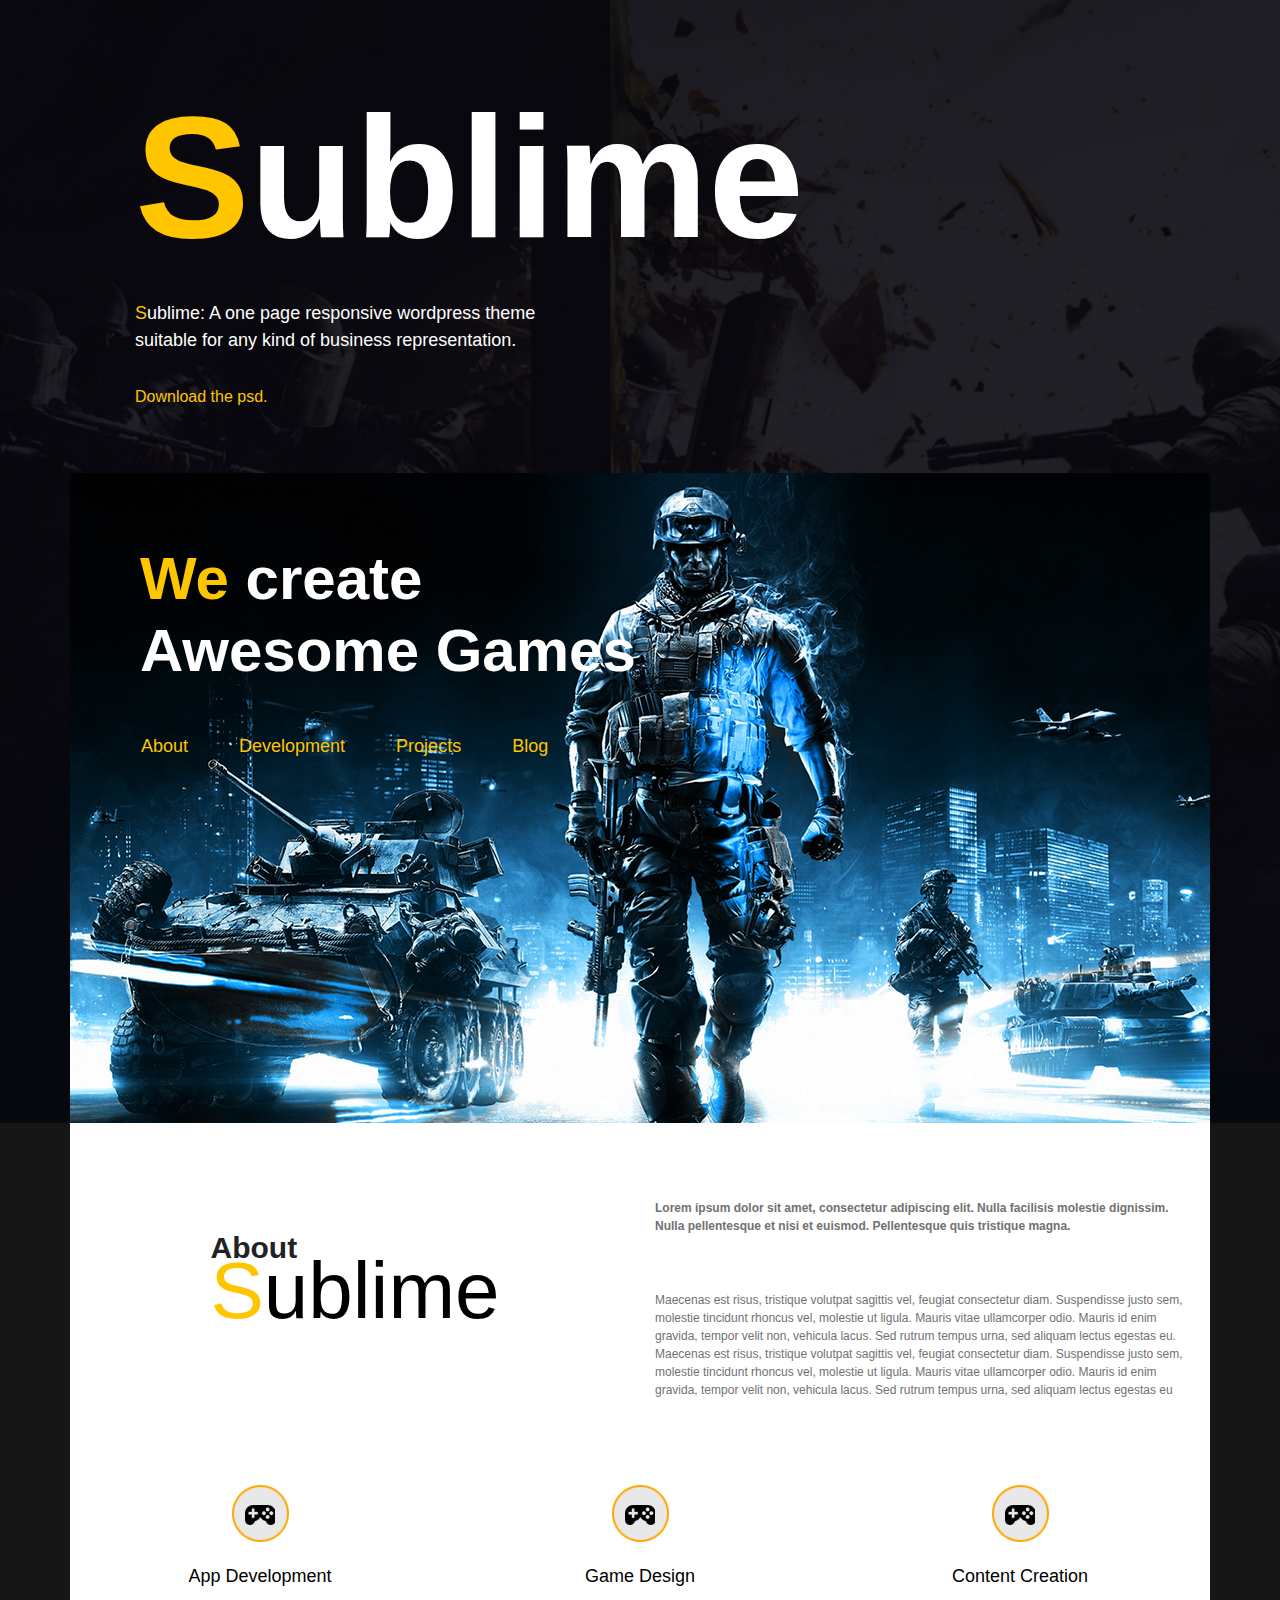
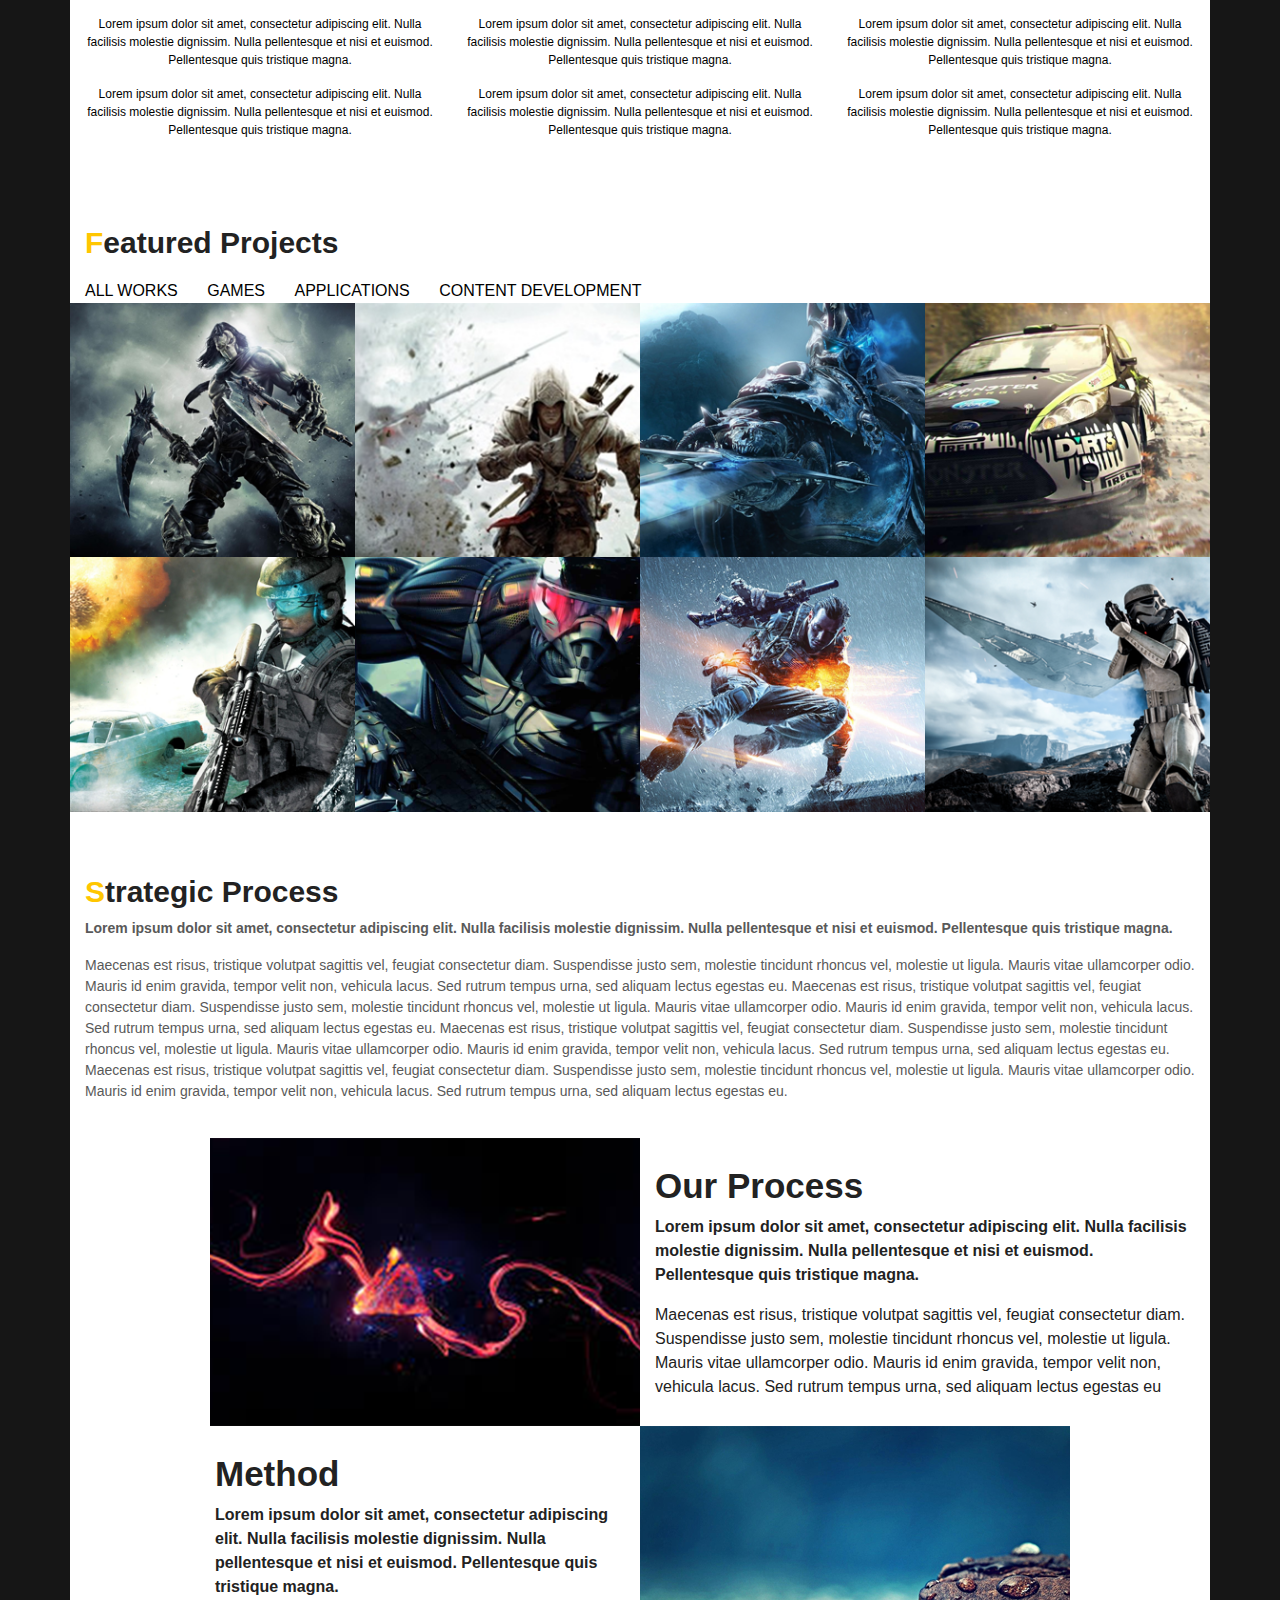
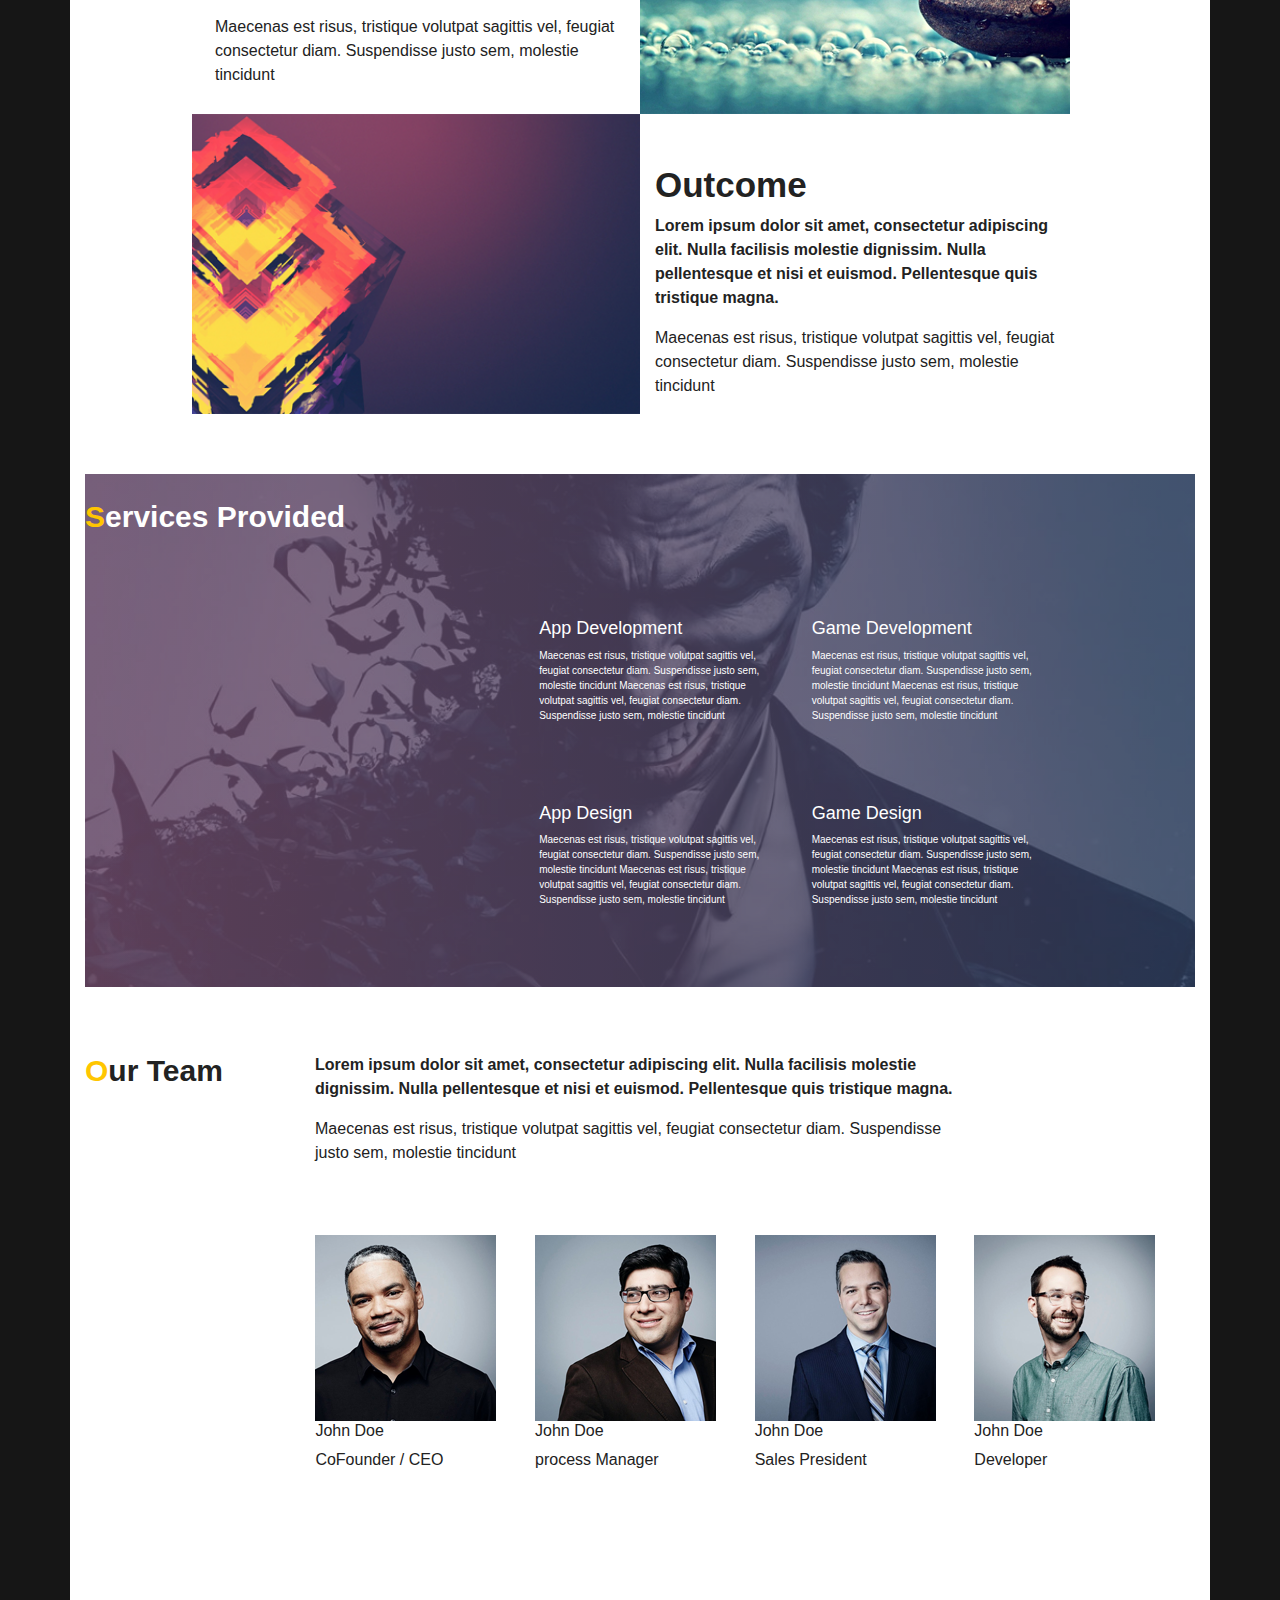
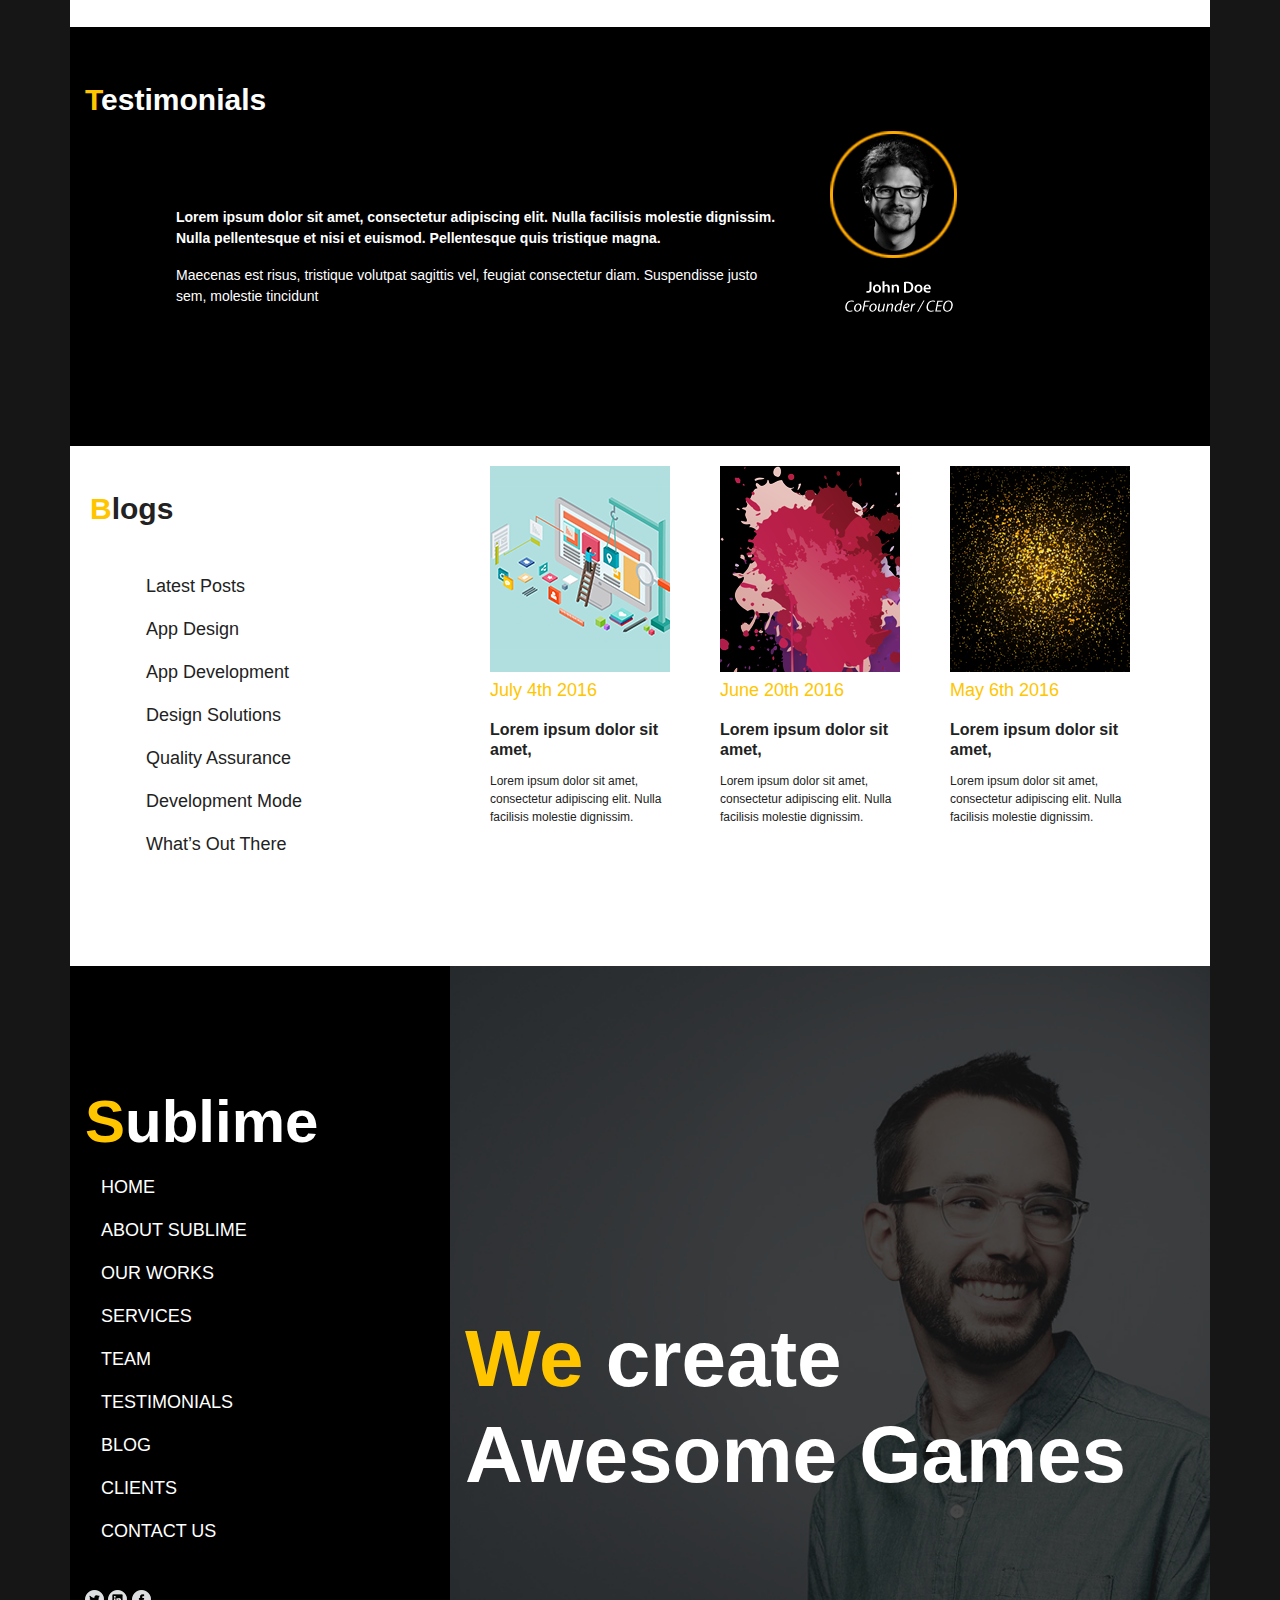
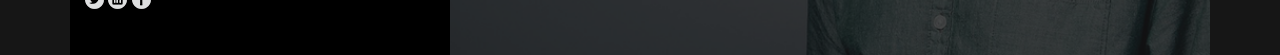
==== commit a0cd2641: "последняя секция" ====
--- a/igrovoiwebsite/html/index.html
+++ b/igrovoiwebsite/html/index.html
@@ -309,7 +309,7 @@
         <div class="col-8 col-ld-8">
           <p>
             <b>Lorem ipsum dolor sit amet, consectetur adipiscing elit. Nulla facilisis molestie dignissim. Nulla
-            pellentesque et nisi et euismod. Pellentesque quis tristique magna.</b>
+              pellentesque et nisi et euismod. Pellentesque quis tristique magna.</b>
           </p>
           <p>
             Maecenas est risus, tristique volutpat sagittis vel, feugiat consectetur diam. Suspendisse justo sem,
@@ -354,15 +354,15 @@
             <img src="../img/Layer_38.png" alt="" class="pic">
           </div>
           <p><span>
-            July 4th 2016
-          </span></p>
+              July 4th 2016
+            </span></p>
           <h6>
             <b>Lorem ipsum dolor sit amet, </b>
           </h6>
           <p>
-            Lorem ipsum dolor sit amet, 
-            consectetur adipiscing elit. 
-            Nulla facilisis molestie dignissim. 
+            Lorem ipsum dolor sit amet,
+            consectetur adipiscing elit.
+            Nulla facilisis molestie dignissim.
           </p>
         </div>
         <div class="col col-2 col-ld-2">
@@ -370,15 +370,15 @@
             <img src="../img/Layer_39.png" alt="">
           </div>
           <p><span>
-            June 20th 2016
-          </span></p>
+              June 20th 2016
+            </span></p>
           <h6>
             <b>Lorem ipsum dolor sit amet, </b>
           </h6>
           <p>
-            Lorem ipsum dolor sit amet, 
-            consectetur adipiscing elit. 
-            Nulla facilisis molestie dignissim. 
+            Lorem ipsum dolor sit amet,
+            consectetur adipiscing elit.
+            Nulla facilisis molestie dignissim.
           </p>
         </div>
         <div class="col col-2 col-ld-2">
@@ -386,24 +386,71 @@
             <img src="../img/Layer_40.png" alt="">
           </div>
           <p><span>
-            May 6th 2016
-          </span></p>
+              May 6th 2016
+            </span></p>
           <h6>
             <b>Lorem ipsum dolor sit amet, </b>
           </h6>
           <p>
-            Lorem ipsum dolor sit amet, 
-            consectetur adipiscing elit. 
-            Nulla facilisis molestie dignissim. 
-          </p>
-        </div>
-        </div>
-      </div>
-
-
-
-
+            Lorem ipsum dolor sit amet,
+            consectetur adipiscing elit.
+            Nulla facilisis molestie dignissim.
+          </p>
+        </div>
+      </div>
     </div>
+    <div class="container">
+      <div class="row" id="footer">
+        <div class="col-4 col-ld-4 head">
+          <h3>
+            <span>S</span>ublime
+          </h3>
+          <ul class="nav flex-column">
+            <li class="nav-item">
+              <a class="nav-link" href="#">HOME</a>
+            </li>
+            <li class="nav-item">
+              <a class="nav-link" href="#">ABOUT SUBLIME</a>
+            </li>
+            <li class="nav-item">
+              <a class="nav-link" href="#">OUR WORKS</a>
+            </li>
+            <li class="nav-item">
+              <a class="nav-link" href="#">SERVICES</a>
+            </li>
+            <li class="nav-item">
+              <a class="nav-link" href="#">TEAM</a>
+            </li>
+            <li class="nav-item">
+              <a class="nav-link" href="#">TESTIMONIALS</a>
+            </li>
+            <li class="nav-item">
+              <a class="nav-link" href="#">BLOG</a>
+            </li>
+            <li class="nav-item">
+              <a class="nav-link" href="#">CLIENTS</a>
+            </li>
+            <li class="nav-item">
+              <a class="nav-link" href="#">CONTACT US</a>
+            </li>
+          </ul>
+          <hr>
+          <img src="../img/Layer_49_copy.png" alt="twitter">
+          <img src="../img/Layer_50_copy.png" alt="instagramm">
+          <img src="../img/Layer_51_copy.png" alt="facebook">
+        </div>
+
+        <div class="col-8 col-ld-8 avesomeGames">
+          <h2><span>We</span> create <br>
+            Awesome Games
+          </h2>
+        </div>
+      </div>
+    </div>
+
+
+
+  </div>
   </div>
 
 
--- a/igrovoiwebsite/css/style.css
+++ b/igrovoiwebsite/css/style.css
@@ -388,6 +388,34 @@
     max-height:206px;
 }
 
-
-
-
+.maps{
+    background:url(../img/Layer_52.png);
+    min-height: 600px;
+}
+
+.head{
+    background:#000;
+    padding-top: 120px;
+    padding-bottom: 45px;
+}
+
+#footer .nav-link{
+    color:#fff;
+    text-decoration: none;
+}
+
+#footer .nav-link:hover{
+    color:#ffc600;
+}
+
+.avesomeGames{
+    background:url(../img/Layer_47.png);
+    background-repeat:no-repeat;
+    background-position:center;
+    background-size: cover;
+}
+
+.avesomeGames h2{
+    padding-top: 345px;
+    font-weight: bold;
+}
